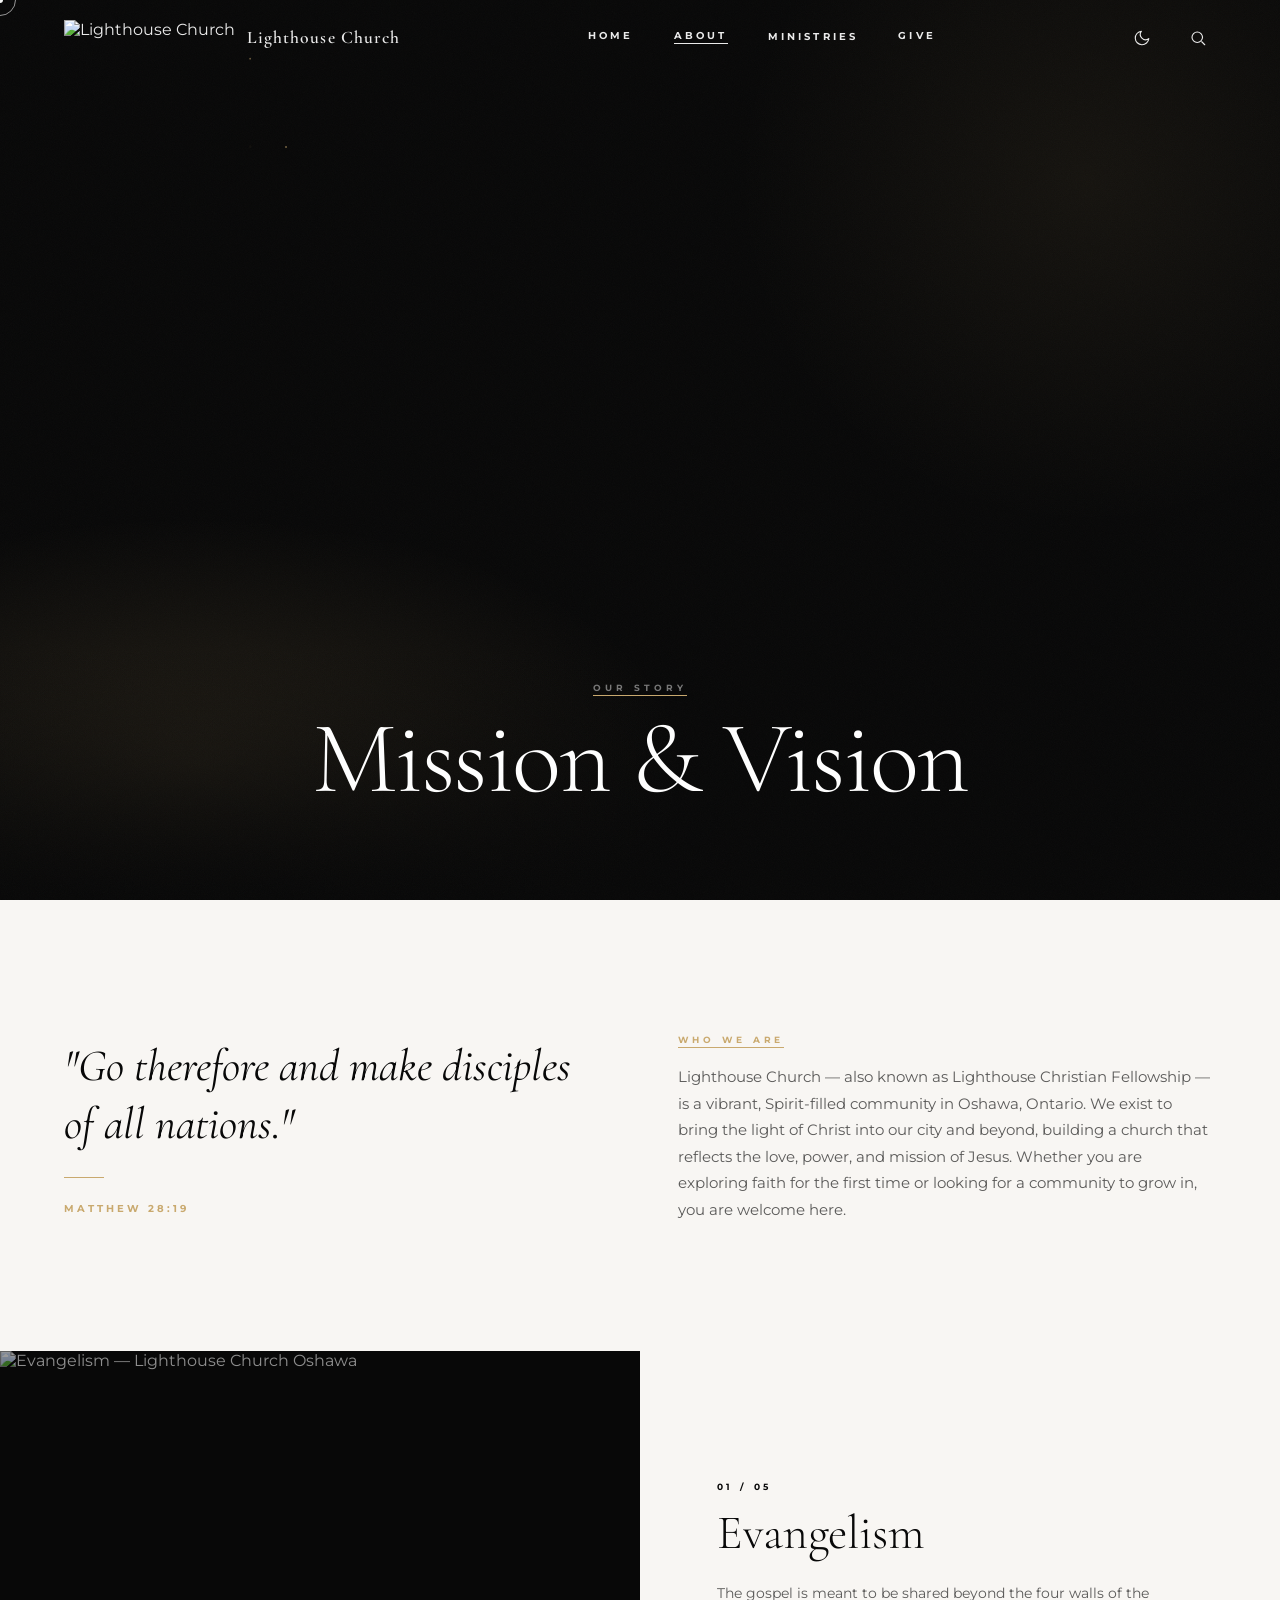
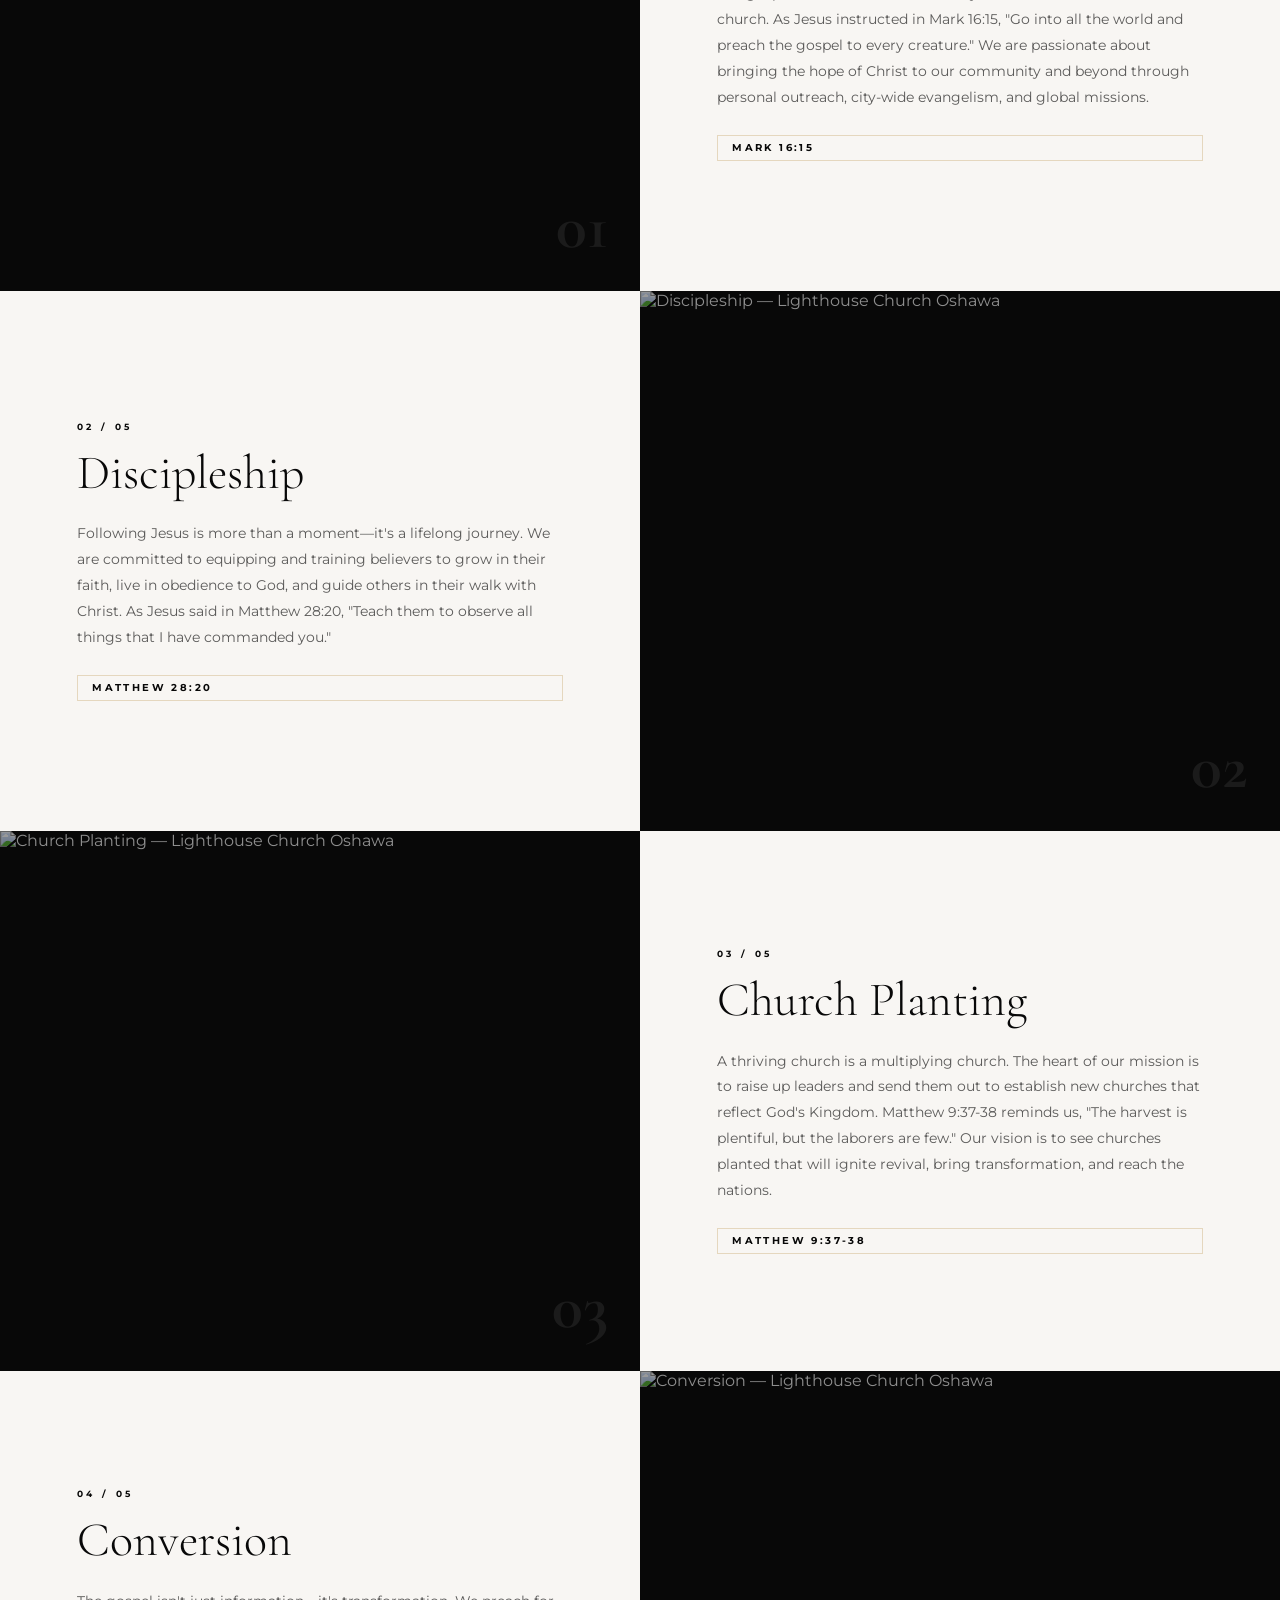
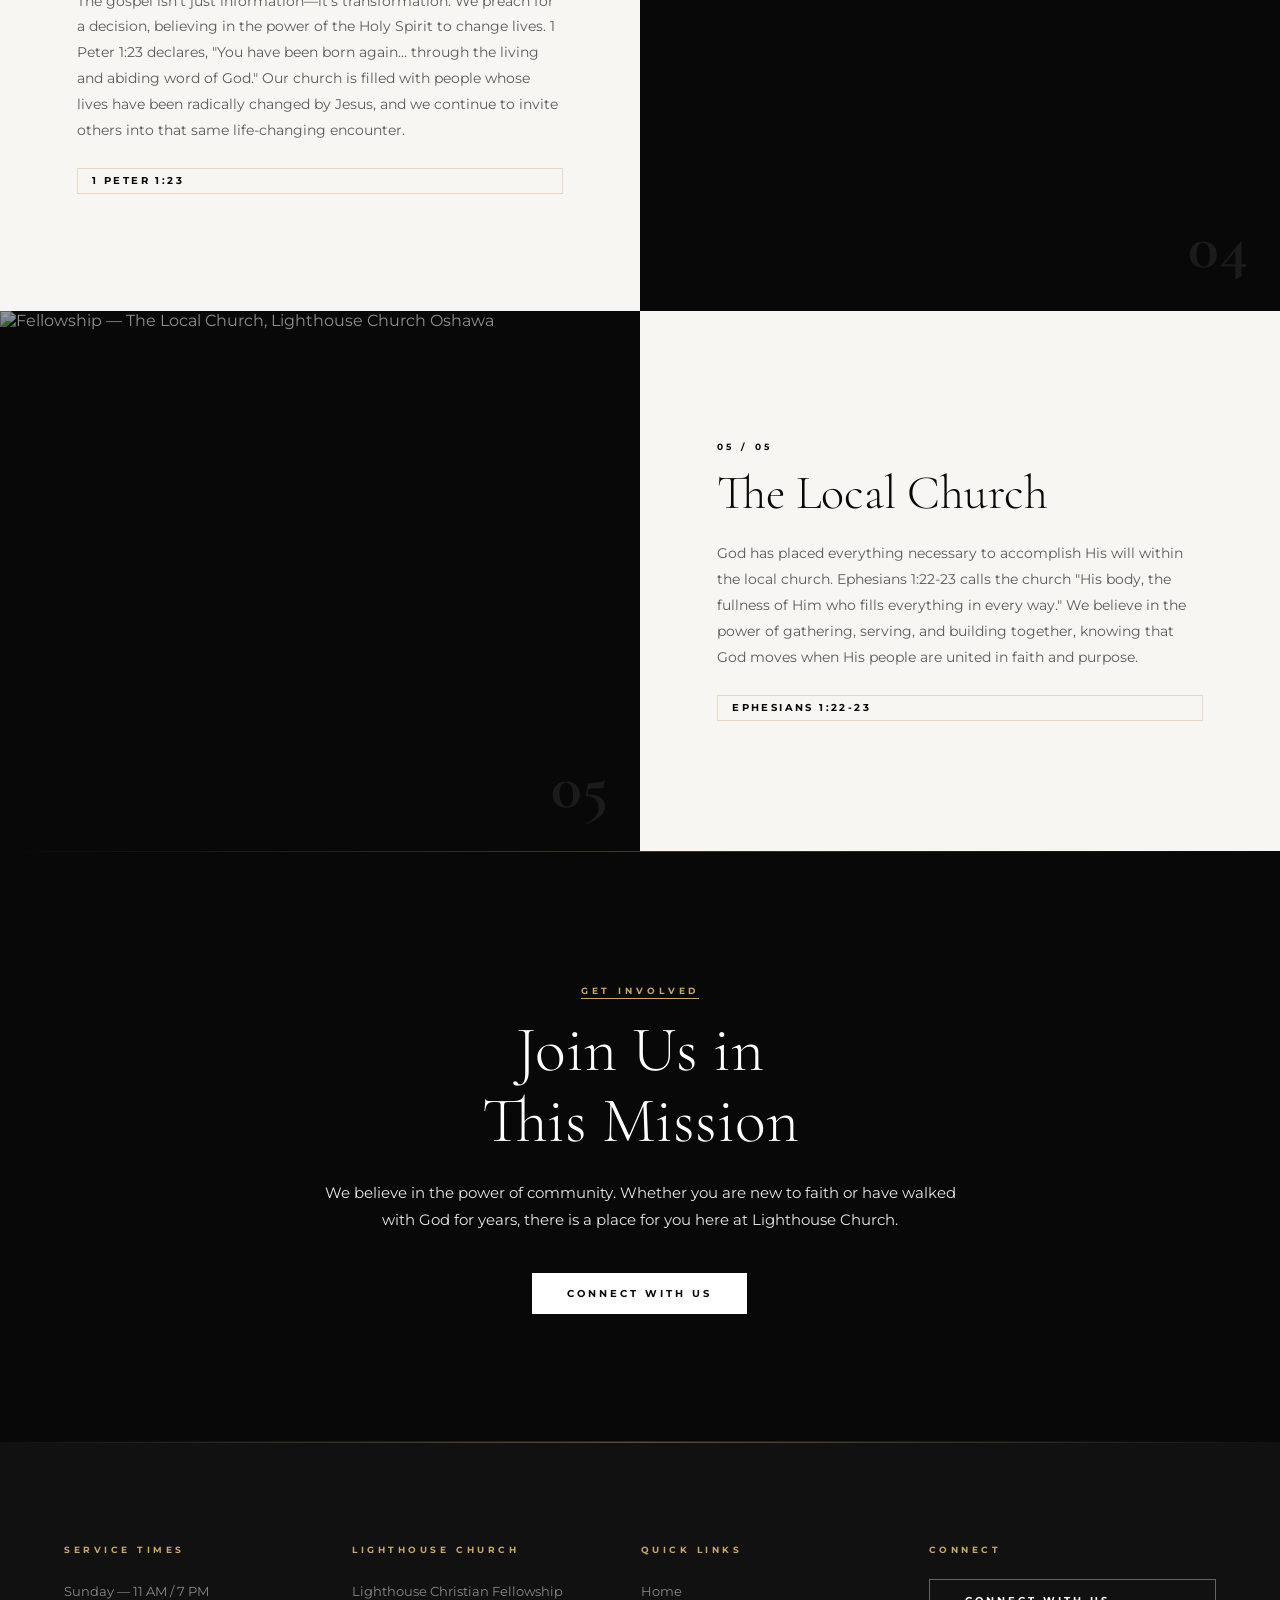
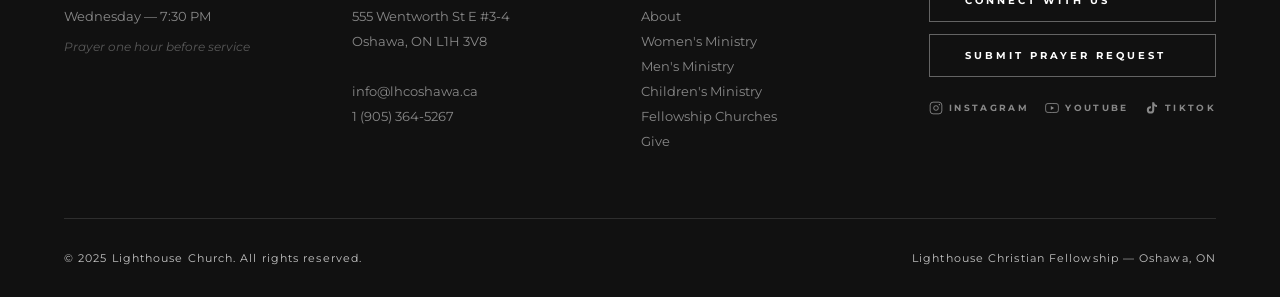
==== about.html @ fa69dbd6 "Added" ====
<!DOCTYPE html>
<html lang="en" data-theme="dark">
<head>
  <meta charset="UTF-8">
  <meta name="viewport" content="width=device-width, initial-scale=1.0, viewport-fit=cover">
  <meta name="theme-color" content="#080808">
  <title>About — Mission & Vision | Lighthouse Church Oshawa</title>
  <meta name="description" content="Lighthouse Church's mission pillars: Evangelism, Discipleship, Church Planting, Conversion, and the Local Church.">
  <meta name="keywords" content="Lighthouse Church about, mission, vision, evangelism, discipleship, church planting, Oshawa">
  <meta property="og:title" content="About — Mission & Vision | Lighthouse Church Oshawa">
  <meta property="og:description" content="Our mission pillars: Evangelism, Discipleship, Church Planting, Conversion, and the Local Church.">
  <meta property="og:type" content="website">
  <meta property="og:url" content="https://lhcoshawa.ca/about.html">
  <meta property="og:image" content="https://lh3.googleusercontent.com/d/15nF_hgVVnD4MapxXuzGXncJXqKz8RCFm">
  <meta name="twitter:card" content="summary_large_image">
  <meta name="twitter:site" content="@lhcoshawa">
  <meta name="twitter:image" content="https://lh3.googleusercontent.com/d/15nF_hgVVnD4MapxXuzGXncJXqKz8RCFm">
  <meta name="robots" content="index, follow">
  <link rel="canonical" href="https://lhcoshawa.ca/about.html">
  <link rel="preconnect" href="https://fonts.googleapis.com">
  <link rel="preconnect" href="https://fonts.gstatic.com" crossorigin>
  <link rel="icon" type="image/png" href="https://lh3.googleusercontent.com/d/1vhiwXZNViO4mbnkXF1VzT7mFLdoLwfUL">
  <link rel="stylesheet" href="styles.css">
</head>
<body>

<div id="page-loader" aria-hidden="true">
  <div class="loader-logo">Lighthouse Church</div>
  <div class="loader-bar-wrap"><div class="loader-bar"></div></div>
</div>
<div id="scroll-progress" aria-hidden="true"></div>
<div id="cursor-dot" aria-hidden="true"></div>
<div id="cursor-ring" aria-hidden="true"></div>

<!-- NAV -->
<header id="nav" role="banner">
  <a href="index.html" class="nav-logo" aria-label="Lighthouse Church — Home">
    <img src="https://lh3.googleusercontent.com/d/1vhiwXZNViO4mbnkXF1VzT7mFLdoLwfUL" alt="Lighthouse Church" class="nav-logo-img" loading="eager">
    <span class="logo-fallback">Lighthouse Church</span>
  </a>
  <nav class="nav-links" role="navigation" aria-label="Main navigation">
    <a href="index.html">Home</a>
    <a href="about.html" class="active">About</a>
    <div class="nav-dropdown-wrap">
      <button id="ministries-btn" aria-haspopup="true">Ministries</button>
      <div id="ministries-dropdown" class="nav-dropdown" role="menu">
        <a href="womens-ministry.html" role="menuitem"><span class="dd-dash">—</span> Women's Ministry</a>
        <a href="mens-ministry.html" role="menuitem"><span class="dd-dash">—</span> Men's Ministry</a>
        <a href="childrens-ministry.html" role="menuitem"><span class="dd-dash">—</span> Children's Ministry</a>
        <a href="fellowship.html" role="menuitem"><span class="dd-dash">—</span> Fellowship Churches</a>
      </div>
    </div>
    <a href="giving.html">Give</a>
  </nav>
  <div class="nav-icons">
    <button class="nav-icon-btn theme-toggle" aria-label="Toggle theme">
      <svg class="theme-moon" xmlns="http://www.w3.org/2000/svg" fill="none" viewBox="0 0 24 24" stroke="currentColor"><path stroke-linecap="round" stroke-linejoin="round" stroke-width="1.5" d="M21 12.79A9 9 0 1111.21 3a7 7 0 009.79 9.79z"/></svg>
      <svg class="theme-sun" xmlns="http://www.w3.org/2000/svg" fill="none" viewBox="0 0 24 24" stroke="currentColor" style="display:none"><circle cx="12" cy="12" r="5" stroke-width="1.5"/><path stroke-linecap="round" stroke-width="1.5" d="M12 2v2m0 16v2M4.22 4.22l1.42 1.42m12.72 12.72 1.42 1.42M2 12h2m16 0h2M4.22 19.78l1.42-1.42M18.36 5.64l1.42-1.42"/></svg>
    </button>
    <button class="nav-icon-btn search-open-btn" aria-label="Open search">
      <svg xmlns="http://www.w3.org/2000/svg" fill="none" viewBox="0 0 24 24" stroke="currentColor"><circle cx="11" cy="11" r="7" stroke-width="1.5"/><path stroke-linecap="round" stroke-width="1.5" d="m21 21-4-4"/></svg>
    </button>
    <button class="nav-hamburger" id="hamburger" aria-label="Open menu">
      <span></span><span></span><span></span>
    </button>
  </div>
</header>

<div id="mobile-menu" aria-modal="true" role="dialog" aria-label="Navigation menu">
  <nav class="mobile-nav-links">
    <a href="index.html">Home</a><a href="about.html">About</a>
    <a href="womens-ministry.html">Women's Ministry</a><a href="mens-ministry.html">Men's Ministry</a>
    <a href="childrens-ministry.html">Children's Ministry</a><a href="fellowship.html">Fellowship Churches</a>
    <a href="giving.html">Give</a>
  </nav>
  <div class="mobile-menu-footer"><button class="btn btn-ghost" data-prayer><span>Submit Prayer Request</span></button></div>
</div>

<div id="search-overlay" role="dialog" aria-modal="true" aria-label="Search">
  <button class="search-close" aria-label="Close search">×</button>
  <div class="search-wrap">
    <p class="search-label">Search</p>
    <input type="search" id="search-input" placeholder="Type to search…" autocomplete="off">
    <div id="search-results"></div>
  </div>
</div>

<main>

  <!-- HERO -->
  <section class="page-hero page-hero-fade" aria-label="About Lighthouse Church">
    <!-- IMAGE: About page hero — congregation -->
    <canvas id="hero-canvas" aria-hidden="true"></canvas>
    <div class="hero-aurora" aria-hidden="true"></div>
    <div class="hero-bg" style="background-image:url('https://lh3.googleusercontent.com/d/15nF_hgVVnD4MapxXuzGXncJXqKz8RCFm')" role="img" aria-label="Lighthouse Church congregation"></div>
    <div class="hero-overlay"></div>
    <div class="hero-content">
      <span class="eyebrow eyebrow-light">Our Story</span>
      <div class="clip-line"><h1 class="hero-h1-med clip-line-inner">Mission &amp; Vision</h1></div>
    </div>
  </section>

  <!-- INTRO SPLIT -->
  <section class="section-light section-pad" aria-label="About us">
    <div class="container">
      <div class="split-2">
        <div class="reveal-left">
          <p class="serif-quote" style="color:var(--ink);">"Go therefore and make disciples of all nations."</p>
          <div class="divider"></div>
          <p style="font-size:0.62rem;font-weight:700;letter-spacing:0.3em;text-transform:uppercase;color:var(--gold);">Matthew 28:19</p>
        </div>
        <div class="reveal-right">
          <span class="eyebrow">Who We Are</span>
          <p class="body-text" style="color:rgba(8,8,8,0.65);">Lighthouse Church — also known as Lighthouse Christian Fellowship — is a vibrant, Spirit-filled community in Oshawa, Ontario. We exist to bring the light of Christ into our city and beyond, building a church that reflects the love, power, and mission of Jesus. Whether you are exploring faith for the first time or looking for a community to grow in, you are welcome here.</p>
        </div>
      </div>
    </div>
  </section>

  <!-- MISSION PILLARS -->

  <!-- 01: EVANGELISM -->
  <article class="pillar" aria-label="Mission pillar: Evangelism">
    <!-- IMAGE: Evangelism pillar — monochrome community/outreach image -->
    <div class="pillar-image reveal-left">
      <img src="https://lh3.googleusercontent.com/d/1_4Fud5eZMuRJTCRzZnA8jv5UJlnJ2ZJH" alt="Evangelism — Lighthouse Church Oshawa" loading="lazy">
      <div class="pillar-num" aria-hidden="true">01</div>
    </div>
    <div class="pillar-content">
      <div class="pillar-num-label reveal">01 / 05</div>
      <h2 class="reveal stagger-1">Evangelism</h2>
      <p class="reveal stagger-2">The gospel is meant to be shared beyond the four walls of the church. As Jesus instructed in Mark 16:15, "Go into all the world and preach the gospel to every creature." We are passionate about bringing the hope of Christ to our community and beyond through personal outreach, city-wide evangelism, and global missions.</p>
      <span class="scripture-pill reveal stagger-3">Mark 16:15</span>
    </div>
  </article>

  <!-- 02: DISCIPLESHIP -->
  <article class="pillar flip" aria-label="Mission pillar: Discipleship">
    <!-- IMAGE: Discipleship pillar — monochrome study/learning image -->
    <div class="pillar-image reveal-right">
      <img src="https://lh3.googleusercontent.com/d/1BP1lkCcvzbT7g-9bBxeHk7KTNA1gc0-y" alt="Discipleship — Lighthouse Church Oshawa" style="object-position:center top;" loading="lazy">
      <div class="pillar-num" aria-hidden="true">02</div>
    </div>
    <div class="pillar-content">
      <div class="pillar-num-label reveal">02 / 05</div>
      <h2 class="reveal stagger-1">Discipleship</h2>
      <p class="reveal stagger-2">Following Jesus is more than a moment—it's a lifelong journey. We are committed to equipping and training believers to grow in their faith, live in obedience to God, and guide others in their walk with Christ. As Jesus said in Matthew 28:20, "Teach them to observe all things that I have commanded you."</p>
      <span class="scripture-pill reveal stagger-3">Matthew 28:20</span>
    </div>
  </article>

  <!-- 03: CHURCH PLANTING -->
  <article class="pillar" aria-label="Mission pillar: Church Planting">
    <!-- IMAGE: Church Planting — monochrome city/harvest image -->
    <div class="pillar-image reveal-left">
      <img src="https://lh3.googleusercontent.com/d/1JHyOCNNpVYugdeUvV8tHg--OQnYlg6vF" alt="Church Planting — Lighthouse Church Oshawa" loading="lazy">
      <div class="pillar-num" aria-hidden="true">03</div>
    </div>
    <div class="pillar-content">
      <div class="pillar-num-label reveal">03 / 05</div>
      <h2 class="reveal stagger-1">Church Planting</h2>
      <p class="reveal stagger-2">A thriving church is a multiplying church. The heart of our mission is to raise up leaders and send them out to establish new churches that reflect God's Kingdom. Matthew 9:37-38 reminds us, "The harvest is plentiful, but the laborers are few." Our vision is to see churches planted that will ignite revival, bring transformation, and reach the nations.</p>
      <span class="scripture-pill reveal stagger-3">Matthew 9:37-38</span>
    </div>
  </article>

  <!-- 04: CONVERSION -->
  <article class="pillar flip" aria-label="Mission pillar: Conversion">
    <!-- IMAGE: Conversion — monochrome light/transformation image -->
    <div class="pillar-image reveal-right">
      <img src="https://lh3.googleusercontent.com/d/1JHyOCNNpVYugdeUvV8tHg--OQnYlg6vF" alt="Conversion — Lighthouse Church Oshawa" loading="lazy">
      <div class="pillar-num" aria-hidden="true">04</div>
    </div>
    <div class="pillar-content">
      <div class="pillar-num-label reveal">04 / 05</div>
      <h2 class="reveal stagger-1">Conversion</h2>
      <p class="reveal stagger-2">The gospel isn't just information—it's transformation. We preach for a decision, believing in the power of the Holy Spirit to change lives. 1 Peter 1:23 declares, "You have been born again… through the living and abiding word of God." Our church is filled with people whose lives have been radically changed by Jesus, and we continue to invite others into that same life-changing encounter.</p>
      <span class="scripture-pill reveal stagger-3">1 Peter 1:23</span>
    </div>
  </article>

  <!-- 05: THE LOCAL CHURCH -->
  <article class="pillar" aria-label="Mission pillar: The Local Church">
    <!-- IMAGE: Local Church — monochrome people/community image -->
    <div class="pillar-image reveal-left">
      <img src="https://lh3.googleusercontent.com/d/1LFB4Ol_f2lAaYesL6lD9bG3F2yCyk1Sw" alt="Fellowship — The Local Church, Lighthouse Church Oshawa" loading="lazy">
      <div class="pillar-num" aria-hidden="true">05</div>
    </div>
    <div class="pillar-content">
      <div class="pillar-num-label reveal">05 / 05</div>
      <h2 class="reveal stagger-1">The Local Church</h2>
      <p class="reveal stagger-2">God has placed everything necessary to accomplish His will within the local church. Ephesians 1:22-23 calls the church "His body, the fullness of Him who fills everything in every way." We believe in the power of gathering, serving, and building together, knowing that God moves when His people are united in faith and purpose.</p>
      <span class="scripture-pill reveal stagger-3">Ephesians 1:22-23</span>
    </div>
  </article>

  <!-- CTA BANNER -->
  <section class="section-dark section-pad" style="text-align:center;" aria-label="Get involved">
    <div class="container" style="max-width:640px;">
      <span class="eyebrow reveal">Get Involved</span>
      <h2 class="section-title reveal stagger-1" style="color:#fff;">Join Us in<br>This Mission</h2>
      <p class="body-text reveal stagger-2" style="margin-bottom:2.5rem;">We believe in the power of community. Whether you are new to faith or have walked with God for years, there is a place for you here at Lighthouse Church.</p>
      <button class="btn btn-solid reveal stagger-3" data-connect aria-haspopup="dialog"><span>Connect With Us</span></button>
    </div>
  </section>

</main>

<!-- FOOTER -->
<footer id="footer" role="contentinfo">
  <div class="footer-grid container-wide">
    <div class="footer-col">
      <h4>Service Times</h4>
      <ul><li>Sunday — 11 AM / 7 PM</li><li>Wednesday — 7:30 PM</li></ul>
      <p class="footer-note">Prayer one hour before service</p>
    </div>
    <div class="footer-col">
      <h4>Lighthouse Church</h4>
      <address>Lighthouse Christian Fellowship<br>555 Wentworth St E #3-4<br>Oshawa, ON L1H 3V8<br><br>
        <a href="mailto:info@lhcoshawa.ca">info@lhcoshawa.ca</a><br>
        <a href="tel:+19053645267">1 (905) 364-5267</a></address>
    </div>
    <div class="footer-col">
      <h4>Quick Links</h4>
      <ul>
        <li><a href="index.html">Home</a></li><li><a href="about.html">About</a></li>
        <li><a href="womens-ministry.html">Women's Ministry</a></li><li><a href="mens-ministry.html">Men's Ministry</a></li>
        <li><a href="childrens-ministry.html">Children's Ministry</a></li><li><a href="fellowship.html">Fellowship Churches</a></li>
        <li><a href="giving.html">Give</a></li>
      </ul>
    </div>
    <div class="footer-col">
      <h4>Connect</h4>
      <div class="footer-btns">
        <button class="btn btn-ghost" data-connect><span>Connect With Us</span></button>
        <button class="btn btn-ghost" data-prayer><span>Submit Prayer Request</span></button>
      </div>
      <div class="footer-social">
        <a href="https://www.instagram.com/lhcoshawa/" target="_blank" rel="noopener noreferrer">
          <svg width="14" height="14" viewBox="0 0 24 24" fill="none" stroke="currentColor" stroke-width="1.5"><rect x="2" y="2" width="20" height="20" rx="5"/><circle cx="12" cy="12" r="4"/><circle cx="17.5" cy="6.5" r="0.5" fill="currentColor"/></svg>
          Instagram
        </a>
        <a href="https://www.youtube.com/@lhcoshawa" target="_blank" rel="noopener noreferrer">
          <svg width="14" height="14" viewBox="0 0 24 24" fill="none" stroke="currentColor" stroke-width="1.5"><path d="M22.5 6.5a2.5 2.5 0 0 0-1.8-1.8C19 4.3 12 4.3 12 4.3s-7 0-8.7.4A2.5 2.5 0 0 0 1.5 6.5C1 8.2 1 12 1 12s0 3.8.5 5.5a2.5 2.5 0 0 0 1.8 1.8C5 19.7 12 19.7 12 19.7s7 0 8.7-.4a2.5 2.5 0 0 0 1.8-1.8c.5-1.7.5-5.5.5-5.5s0-3.8-.5-5.5z"/><polygon points="10,15.5 15.5,12 10,8.5" fill="currentColor" stroke="none"/></svg>
          YouTube
        </a>
        <a href="https://www.tiktok.com/@lhcoshawa" target="_blank" rel="noopener noreferrer">
          <svg width="14" height="14" viewBox="0 0 24 24" fill="currentColor"><path d="M19.59 6.69a4.83 4.83 0 01-3.77-4.25V2h-3.45v13.67a2.89 2.89 0 01-2.88 2.5 2.89 2.89 0 01-2.89-2.89 2.89 2.89 0 012.89-2.89c.28 0 .54.04.79.1V9.01a6.33 6.33 0 00-.79-.05 6.34 6.34 0 00-6.34 6.34 6.34 6.34 0 006.34 6.34 6.34 6.34 0 006.33-6.34V8.69a8.18 8.18 0 004.78 1.52V6.76a4.85 4.85 0 01-1.01-.07z"/></svg>TikTok
        </a>
      </div>
    </div>
  </div>
  <div class="footer-bottom container-wide">
    <p>© 2025 Lighthouse Church. All rights reserved.</p>
    <p>Lighthouse Christian Fellowship — Oshawa, ON</p>
  </div>
</footer>

<!-- PRAYER MODAL -->
<div id="prayer-modal" role="dialog" aria-modal="true" aria-label="Submit a prayer request">
  <div class="modal-card">
    <button class="modal-close" aria-label="Close modal">×</button>
    <span class="modal-eyebrow">Prayer</span>
    <h2 class="modal-title">We're Believing With You</h2>
    <p class="modal-confidential">Your prayer request will be treated with care and confidentiality.</p>
    <form id="prayer-form" class="modal-form" novalidate>
      <div class="modal-field"><label for="prayer-name">Name</label><input type="text" id="prayer-name" name="name" placeholder="Your full name" required></div>
      <div class="modal-field"><label for="prayer-email">Email</label><input type="email" id="prayer-email" name="email" placeholder="your@email.com" required></div>
      <div class="modal-field"><label for="prayer-req">Prayer Request</label><textarea id="prayer-req" name="prayer" rows="5" placeholder="Share your prayer request…" required></textarea></div>
      <button type="submit" class="btn btn-outline-dark" style="width:100%;margin-top:0.5rem;"><span>Submit Request</span></button>
    </form>
    <div id="prayer-success" class="modal-success">
      <div class="check-circle" aria-hidden="true">✓</div>
      <h3 style="font-family:var(--font-serif);font-size:1.8rem;font-weight:300;color:var(--ink);margin-bottom:0.75rem;">Thank You</h3>
      <p style="font-size:0.9rem;color:rgba(8,8,8,0.6);">We are believing with you.</p>
    </div>
  </div>
</div>

<!-- CONNECT MODAL -->
<div id="connect-modal" role="dialog" aria-modal="true" aria-label="Connect with us">
  <div class="modal-card">
    <button class="modal-close connect-close" aria-label="Close modal">×</button>
    <span class="modal-eyebrow">Connect</span>
    <h2 class="modal-title">We'd Love to Hear From You</h2>
    <p style="font-size:0.82rem;color:var(--text-2);margin-bottom:1.5rem;line-height:1.7;">Whether you have a question, want to get involved, or just want to say hi — we're here.</p>
    <form id="connect-form" class="modal-form" novalidate>
      <div class="modal-field"><label for="cn-name">Name</label><input type="text" id="cn-name" name="name" placeholder="Your full name" required></div>
      <div class="modal-field"><label for="cn-email">Email</label><input type="email" id="cn-email" name="email" placeholder="your@email.com" required></div>
      <div class="modal-field"><label for="cn-phone">Phone <span style="font-weight:400;opacity:0.5;">(optional)</span></label><input type="tel" id="cn-phone" name="phone" placeholder="(905) 000-0000"></div>
      <div class="modal-field"><label for="cn-msg">How can we help you?</label><textarea id="cn-msg" name="message" rows="4" placeholder="Tell us about yourself, ask a question, or share how we can serve you…" required></textarea></div>
      <div class="modal-field"><label for="cn-heard">How did you hear about us? <span style="font-weight:400;opacity:0.5;">(optional)</span></label>
        <select id="cn-heard" name="source" style="width:100%;padding:0.75rem 1rem;border:1px solid var(--border);background:var(--bg-2);color:var(--text);font-family:var(--font-sans);font-size:0.82rem;border-radius:2px;">
          <option value="">Select one…</option>
          <option value="friend">A friend or family member</option>
          <option value="instagram">Instagram</option>
          <option value="youtube">YouTube</option>
          <option value="tiktok">TikTok</option>
          <option value="google">Google Search</option>
          <option value="walked-by">Walked by the church</option>
          <option value="other">Other</option>
        </select>
      </div>
      <button type="submit" class="btn btn-solid" style="width:100%;margin-top:0.75rem;"><span>Send Message</span></button>
    </form>
    <div id="connect-success" class="modal-success">
      <div class="check-circle" aria-hidden="true">✓</div>
      <h3 style="font-family:var(--font-serif);font-size:1.8rem;font-weight:300;color:var(--ink);margin-bottom:0.75rem;">Thank You!</h3>
      <p style="font-size:0.9rem;color:rgba(8,8,8,0.6);">We'll be in touch soon.</p>
    </div>
  </div>
</div>

<script src="main.js"></script>
<script>
  document.addEventListener('DOMContentLoaded', () => {
    document.querySelectorAll('.clip-line').forEach(el => {
      setTimeout(() => el.classList.add('on'), 600);
    });
  });
</script>

<script>
  // Theme-based logo switching
  (function() {
    const DARK_LOGO  = "https://lh3.googleusercontent.com/d/1FlwmXedUBVWrIdYQppeLKOXL21_4LFs0";
    const LIGHT_LOGO = "https://lh3.googleusercontent.com/d/1vhiwXZNViO4mbnkXF1VzT7mFLdoLwfUL";
    function updateLogo() {
      const img = document.querySelector('.nav-logo-img');
      if (!img) return;
      img.src = document.documentElement.getAttribute('data-theme') === 'light' ? LIGHT_LOGO : DARK_LOGO;
    }
    updateLogo();
    const obs = new MutationObserver(updateLogo);
    obs.observe(document.documentElement, { attributes: true, attributeFilter: ['data-theme'] });
  })();
  </script>
</body>
</html>
---- styles.css ----
/* ============================================================
   LIGHTHOUSE CHURCH — GLOBAL STYLES
   Cormorant Garamond (serif display) + Montserrat (sans UI)
   ============================================================ */

@import url('https://fonts.googleapis.com/css2?family=Cormorant+Garamond:ital,wght@0,300;0,400;0,500;0,600;0,700;1,300;1,400;1,500;1,600;1,700&family=Montserrat:wght@300;400;500;600;700;800;900&display=swap');

/* ── CUSTOM PROPERTIES ─────────────────────────────────────── */
:root {
  --ink:     #080808;
  --ink-2:   #111111;
  --ink-3:   #1c1c1c;
  --paper:   #f8f6f3;
  --paper-2: #f0ede8;
  --paper-3: #e8e4de;
  --gold:    #c9a96e;
  --white:   #ffffff;
  --ease:    cubic-bezier(0.16, 1, 0.3, 1);
  --ease-2:  cubic-bezier(0.25, 0.46, 0.45, 0.94);
  --font-serif: 'Cormorant Garamond', Georgia, serif;
  --font-sans:  'Montserrat', sans-serif;
  /* Defaults: dark mode */
  --bg:      var(--ink);
  --bg-2:    var(--ink-2);
  --bg-3:    var(--ink-3);
  --text:    rgba(255,255,255,0.92);
  --text-2:  rgba(255,255,255,0.6);
  --text-3:  rgba(255,255,255,0.35);
  --border:  rgba(255,255,255,0.1);
  --nav-bg:  rgba(8,8,8,0.92);
}

html[data-theme="light"] {
  --bg:      var(--paper);
  --bg-2:    var(--paper-2);
  --bg-3:    var(--paper-3);
  --text:    rgba(8,8,8,0.92);
  --text-2:  rgba(8,8,8,0.6);
  --text-3:  rgba(8,8,8,0.35);
  --border:  rgba(8,8,8,0.12);
  --nav-bg:  rgba(248,246,243,0.95);
}

/* ── RESET ──────────────────────────────────────────────────── */
*, *::before, *::after { box-sizing: border-box; margin: 0; padding: 0; }
html { scroll-behavior: smooth; }
body {
  font-family: var(--font-sans);
  background: var(--bg);
  color: var(--text);
  transition: background 0.4s var(--ease), color 0.4s var(--ease);
  overflow-x: hidden;
  cursor: none;
}
img { display: block; max-width: 100%; }
a { color: inherit; text-decoration: none; }
button { cursor: none; font-family: var(--font-sans); border: none; background: none; }
ul { list-style: none; }

/* ── SCROLL PROGRESS ────────────────────────────────────────── */
#scroll-progress {
  position: fixed;
  top: 0; left: 0;
  width: 0%;
  height: 2px;
  background: var(--gold);
  z-index: 10000;
  transition: width 0.05s linear;
}

/* ── CUSTOM CURSOR ──────────────────────────────────────────── */
#cursor-dot {
  position: fixed;
  width: 6px; height: 6px;
  border-radius: 50%;
  background: #fff;
  pointer-events: none;
  z-index: 9999;
  transform: translate(-50%, -50%);
  mix-blend-mode: difference;
  transition: transform 0.1s var(--ease);
}
#cursor-ring {
  position: fixed;
  width: 32px; height: 32px;
  border-radius: 50%;
  border: 1px solid rgba(255,255,255,0.6);
  pointer-events: none;
  z-index: 9998;
  transform: translate(-50%, -50%);
  mix-blend-mode: difference;
  transition: transform 0.18s var(--ease), width 0.3s var(--ease), height 0.3s var(--ease), border-color 0.3s;
}
body.cursor-hover #cursor-ring {
  width: 48px; height: 48px;
  border-color: rgba(255,255,255,0.9);
}

/* ── PAGE LOADER ────────────────────────────────────────────── */
#page-loader {
  position: fixed;
  inset: 0;
  background: var(--ink);
  z-index: 99999;
  display: flex;
  flex-direction: column;
  align-items: center;
  justify-content: center;
  gap: 2rem;
  transition: opacity 0.7s var(--ease), visibility 0.7s;
}
#page-loader.done { opacity: 0; visibility: hidden; }
#page-loader .loader-logo {
  font-family: var(--font-serif);
  font-size: 1.4rem;
  font-weight: 300;
  letter-spacing: 0.5em;
  text-transform: uppercase;
  color: #fff;
  opacity: 0.7;
}
#page-loader .loader-bar-wrap {
  width: 200px;
  height: 1px;
  background: rgba(255,255,255,0.15);
  overflow: hidden;
}
#page-loader .loader-bar {
  height: 100%;
  background: var(--gold);
  width: 0%;
  animation: loaderBar 1.2s var(--ease) forwards;
}
@keyframes loaderBar { to { width: 100%; } }

/* ── NAVIGATION ─────────────────────────────────────────────── */
#nav {
  position: fixed;
  top: 0; left: 0; right: 0;
  height: 76px;
  z-index: 1000;
  display: flex;
  align-items: center;
  justify-content: space-between;
  padding: 0 clamp(1.5rem, 5vw, 4rem);
  transition: background 0.4s var(--ease), border-color 0.4s;
  border-bottom: 1px solid transparent;
}
#nav.scrolled {
  background: var(--nav-bg);
  backdrop-filter: blur(24px);
  -webkit-backdrop-filter: blur(24px);
  border-bottom-color: var(--border);
}

.nav-logo {
  display: flex;
  align-items: center;
  gap: 0.75rem;
  flex-shrink: 0;
}
.nav-logo img {
  height: 36px;
  width: auto;
  filter: brightness(0) invert(1);
  transition: filter 0.4s;
}
html[data-theme="light"] .nav-logo img { filter: brightness(0); }
.nav-logo .logo-fallback {
  font-family: var(--font-serif);
  font-size: 1.1rem;
  font-weight: 600;
  letter-spacing: 0.06em;
  color: var(--text);
}
.nav-logo img.hidden + .logo-fallback { display: block; }
.nav-logo img:not(.hidden) + .logo-fallback { display: none; }

.nav-links {
  display: flex;
  align-items: center;
  gap: 2.5rem;
}
.nav-links a, .nav-links button {
  vertical-align: middle;
  line-height: 1;
  font-family: var(--font-sans);
  font-size: 0.62rem;
  font-weight: 700;
  letter-spacing: 0.32em;
  text-transform: uppercase;
  color: var(--text);
  position: relative;
  padding-bottom: 3px;
  background: none;
  border: none;
  cursor: none;
}
.nav-links a::after, .nav-links button::after {
  content: '';
  position: absolute;
  bottom: 0; left: 0;
  width: 0; height: 1px;
  background: var(--text);
  transition: width 0.3s var(--ease);
}
.nav-links a:hover::after, .nav-links button:hover::after,
.nav-links a.active::after { width: 100%; }

/* Dropdown */
.nav-dropdown-wrap { position: relative; }
.nav-dropdown {
  position: absolute;
  top: calc(100% + 1.2rem);
  left: 50%;
  transform: translateX(-50%);
  background: var(--ink-2);
  border: 1px solid rgba(255,255,255,0.08);
  min-width: 220px;
  padding: 1rem 0;
  opacity: 0;
  visibility: hidden;
  transform: translateX(-50%) translateY(-8px);
  transition: opacity 0.25s var(--ease), transform 0.25s var(--ease), visibility 0.25s;
}
html[data-theme="light"] .nav-dropdown {
  background: var(--paper);
  border-color: var(--border);
}
.nav-dropdown.open {
  opacity: 1;
  visibility: visible;
  transform: translateX(-50%) translateY(0);
}
.nav-dropdown a {
  display: flex;
  align-items: center;
  gap: 0.75rem;
  padding: 0.75rem 1.5rem;
  font-size: 0.62rem;
  font-weight: 700;
  letter-spacing: 0.25em;
  text-transform: uppercase;
  color: var(--text);
  transition: padding-left 0.25s var(--ease);
}
.nav-dropdown a::after { display: none; }
.nav-dropdown a .dd-dash {
  opacity: 0;
  transition: opacity 0.2s;
}
.nav-dropdown a:hover { padding-left: 2rem; }
.nav-dropdown a:hover .dd-dash { opacity: 1; }

.nav-icons {
  display: flex;
  align-items: center;
  gap: 1.25rem;
}
.nav-icon-btn {
  width: 36px; height: 36px;
  display: flex;
  align-items: center;
  justify-content: center;
  color: var(--text);
  transition: opacity 0.2s;
  background: none;
  border: none;
  cursor: none;
}
.nav-icon-btn:hover { opacity: 0.7; }
.nav-icon-btn svg { width: 18px; height: 18px; }

/* Hamburger */
.nav-hamburger {
  display: none;
  flex-direction: column;
  gap: 5px;
  width: 32px;
  padding: 4px;
  background: none;
  border: none;
  cursor: none;
}
.nav-hamburger span {
  display: block;
  height: 1px;
  background: var(--text);
  transition: transform 0.3s var(--ease), opacity 0.3s;
}
.nav-hamburger.open span:nth-child(1) { transform: translateY(6px) rotate(45deg); }
.nav-hamburger.open span:nth-child(2) { opacity: 0; }
.nav-hamburger.open span:nth-child(3) { transform: translateY(-6px) rotate(-45deg); }

/* Mobile menu */
#mobile-menu {
  position: fixed;
  inset: 0;
  background: var(--ink);
  z-index: 999;
  display: flex;
  flex-direction: column;
  justify-content: center;
  padding: clamp(2rem, 8vw, 5rem);
  transform: translateX(100%);
  transition: transform 0.5s var(--ease);
}
html[data-theme="light"] #mobile-menu { background: var(--paper); }
#mobile-menu.open { transform: translateX(0); }
.mobile-nav-links a {
  display: block;
  font-family: var(--font-serif);
  font-size: clamp(2rem, 8vw, 3.5rem);
  font-weight: 300;
  color: var(--text);
  padding: 0.5rem 0;
  border-bottom: 1px solid var(--border);
  transform: translateY(30px);
  opacity: 0;
  transition: transform 0.5s var(--ease), opacity 0.5s;
}
#mobile-menu.open .mobile-nav-links a {
  transform: translateY(0);
  opacity: 1;
}
#mobile-menu.open .mobile-nav-links a:nth-child(1) { transition-delay: 0.1s; }
#mobile-menu.open .mobile-nav-links a:nth-child(2) { transition-delay: 0.15s; }
#mobile-menu.open .mobile-nav-links a:nth-child(3) { transition-delay: 0.2s; }
#mobile-menu.open .mobile-nav-links a:nth-child(4) { transition-delay: 0.25s; }
#mobile-menu.open .mobile-nav-links a:nth-child(5) { transition-delay: 0.3s; }
.mobile-menu-footer {
  margin-top: 3rem;
  display: flex;
  flex-direction: column;
  gap: 1rem;
}

/* ── SEARCH OVERLAY ─────────────────────────────────────────── */
#search-overlay {
  position: fixed;
  inset: 0;
  background: rgba(8,8,8,0.97);
  z-index: 2000;
  display: flex;
  flex-direction: column;
  align-items: center;
  justify-content: flex-start;
  padding: 8rem 2rem 2rem;
  opacity: 0;
  visibility: hidden;
  transition: opacity 0.3s var(--ease), visibility 0.3s;
}
html[data-theme="light"] #search-overlay { background: rgba(248,246,243,0.98); }
#search-overlay.open { opacity: 1; visibility: visible; }
.search-wrap { width: 100%; max-width: 680px; }
.search-label {
  font-size: 0.6rem;
  font-weight: 700;
  letter-spacing: 0.38em;
  text-transform: uppercase;
  color: var(--text-2);
  margin-bottom: 1rem;
}
#search-input {
  width: 100%;
  background: none;
  border: none;
  border-bottom: 1px solid var(--border);
  padding: 1rem 0;
  font-family: var(--font-serif);
  font-size: clamp(1.5rem, 4vw, 2.5rem);
  font-weight: 300;
  color: var(--text);
  outline: none;
}
#search-input::placeholder { color: var(--text-3); }
#search-results { margin-top: 2rem; }
.search-result-item {
  display: flex;
  gap: 1.5rem;
  padding: 1rem 0;
  border-bottom: 1px solid var(--border);
  cursor: none;
}
.search-result-item .sr-num {
  font-family: var(--font-serif);
  font-size: 0.7rem;
  color: var(--gold);
  flex-shrink: 0;
  padding-top: 2px;
}
.search-result-item .sr-title {
  font-weight: 700;
  font-size: 0.8rem;
  letter-spacing: 0.1em;
  text-transform: uppercase;
  margin-bottom: 0.25rem;
}
.search-result-item .sr-excerpt {
  font-size: 0.8rem;
  color: var(--text-2);
}
.search-close {
  position: absolute;
  top: 2rem; right: 2rem;
  width: 44px; height: 44px;
  display: flex;
  align-items: center;
  justify-content: center;
  color: var(--text);
  font-size: 1.5rem;
  cursor: none;
}

/* ── BUTTONS ─────────────────────────────────────────────────── */
.btn {
  display: inline-flex;
  align-items: center;
  gap: 0.5rem;
  padding: 0.9rem 2.2rem;
  font-family: var(--font-sans);
  font-size: 0.62rem;
  font-weight: 700;
  letter-spacing: 0.3em;
  text-transform: uppercase;
  border-radius: 0;
  cursor: none;
  position: relative;
  overflow: hidden;
  transition: color 0.35s var(--ease);
  border: none;
}
.btn::before {
  content: '';
  position: absolute;
  inset: 0;
  transform: scaleX(0);
  transform-origin: left;
  transition: transform 0.35s var(--ease);
}
.btn:hover::before { transform: scaleX(1); }
.btn span { position: relative; z-index: 1; }

.btn-solid {
  background: var(--white);
  color: var(--ink);
}
.btn-solid::before { background: var(--ink); }
.btn-solid:hover { color: var(--white); }

.btn-ghost {
  background: transparent;
  color: var(--white);
  border: 1px solid rgba(255,255,255,0.35);
}
.btn-ghost::before { background: var(--white); }
.btn-ghost:hover { color: var(--ink); }

.btn-dark {
  background: var(--ink);
  color: var(--white);
  border: 1px solid rgba(255,255,255,0.15);
}
.btn-dark::before { background: var(--white); }
.btn-dark:hover { color: var(--ink); }

.btn-outline-dark {
  background: transparent;
  color: var(--ink);
  border: 1px solid rgba(8,8,8,0.35);
}
.btn-outline-dark::before { background: var(--ink); }
.btn-outline-dark:hover { color: var(--white); }

/* ── EYEBROW LABELS ─────────────────────────────────────────── */
.eyebrow {
  font-family: var(--font-sans);
  font-size: 0.58rem;
  font-weight: 700;
  letter-spacing: 0.42em;
  text-transform: uppercase;
  color: var(--gold);
  display: block;
  margin-bottom: 1.2rem;
}
.eyebrow-light { color: rgba(255,255,255,0.45); }

/* ── SECTIONS ────────────────────────────────────────────────── */
.section-dark {
  background: var(--ink);
  color: rgba(255,255,255,0.9);
}
.section-dark-2 {
  background: var(--ink-2);
  color: rgba(255,255,255,0.9);
}
.section-dark-3 {
  background: var(--ink-3);
  color: rgba(255,255,255,0.9);
}
.section-light {
  background: var(--paper);
  color: var(--ink);
}
.section-light-2 {
  background: var(--paper-2);
  color: var(--ink);
}
html[data-theme="light"] .section-dark { background: var(--paper-2); color: var(--ink); }
html[data-theme="light"] .section-dark-2 { background: var(--paper-3); color: var(--ink); }
html[data-theme="light"] .section-dark-3 { background: var(--paper); color: var(--ink); }
html[data-theme="light"] .section-light { background: var(--paper); color: var(--ink); }

/* ── SCROLL REVEAL ──────────────────────────────────────────── */
.reveal {
  opacity: 0;
  transform: translateY(50px);
  transition: opacity 0.8s var(--ease), transform 0.8s var(--ease);
}
.reveal.on { opacity: 1; transform: translateY(0); }
.reveal-left {
  opacity: 0;
  transform: translateX(-50px);
  transition: opacity 0.8s var(--ease), transform 0.8s var(--ease);
}
.reveal-left.on { opacity: 1; transform: translateX(0); }
.reveal-right {
  opacity: 0;
  transform: translateX(50px);
  transition: opacity 0.8s var(--ease), transform 0.8s var(--ease);
}
.reveal-right.on { opacity: 1; transform: translateX(0); }
.reveal-scale {
  opacity: 0;
  transform: scale(0.94);
  transition: opacity 0.8s var(--ease), transform 0.8s var(--ease);
}
.reveal-scale.on { opacity: 1; transform: scale(1); }
.stagger-1 { transition-delay: 0.1s !important; }
.stagger-2 { transition-delay: 0.2s !important; }
.stagger-3 { transition-delay: 0.3s !important; }
.stagger-4 { transition-delay: 0.4s !important; }

/* Clip-line for large headline reveals */
.clip-line { overflow: hidden; }
.clip-line-inner {
  display: block;
  transform: translateY(110%);
  transition: transform 0.9s var(--ease);
}
.clip-line.on .clip-line-inner { transform: translateY(0); }

/* ── HERO ─────────────────────────────────────────────────────── */
.page-hero {
  position: relative;
  min-height: 100vh;
  display: flex;
  align-items: center;
  justify-content: center;
  overflow: hidden;
}
.page-hero-short {
  position: relative;
  min-height: 65vh;
  display: flex;
  align-items: flex-end;
  overflow: hidden;
}
.hero-bg {
  position: absolute;
  inset: 0;
  background-size: cover;
  background-position: center;
  background-attachment: fixed;
  filter: brightness(0.72);
  transform: scale(1.06);
  transition: transform 8s var(--ease);
}
.hero-bg.loaded { transform: scale(1); }
.hero-overlay {
  position: absolute;
  inset: 0;
  background: linear-gradient(to top, rgba(8,8,8,0.55) 0%, rgba(8,8,8,0.2) 50%, rgba(8,8,8,0.05) 100%);
}
.hero-content {
  position: relative;
  z-index: 2;
  text-align: center;
  padding: clamp(2rem, 8vw, 6rem);
  max-width: 1000px;
}
.page-hero-short .hero-content {
  text-align: left;
  padding: clamp(3rem, 8vw, 6rem) clamp(1.5rem, 5vw, 4rem);
  width: 100%;
  max-width: none;
}
.hero-h1 {
  font-family: var(--font-serif);
  font-size: clamp(5rem, 14vw, 12rem);
  font-weight: 300;
  line-height: 0.9;
  letter-spacing: -0.02em;
  color: #fff;
  margin-bottom: 1.5rem;
}
.hero-h1-med {
  font-family: var(--font-serif);
  font-size: clamp(3rem, 8vw, 7rem);
  font-weight: 300;
  line-height: 0.9;
  letter-spacing: -0.02em;
  color: #fff;
  margin-bottom: 1.5rem;
}
.hero-tagline {
  font-family: var(--font-serif);
  font-size: clamp(1rem, 2.5vw, 1.5rem);
  font-style: italic;
  font-weight: 400;
  color: rgba(255,255,255,0.7);
  margin-bottom: 2.5rem;
}
.hero-scroll-cue {
  position: absolute;
  bottom: 2.5rem;
  left: 50%;
  transform: translateX(-50%);
  display: flex;
  flex-direction: column;
  align-items: center;
  gap: 0.5rem;
  color: rgba(255,255,255,0.4);
}
.hero-scroll-cue span {
  font-size: 0.5rem;
  font-weight: 700;
  letter-spacing: 0.4em;
  text-transform: uppercase;
}
.scroll-line {
  width: 1px;
  height: 50px;
  background: rgba(255,255,255,0.25);
  position: relative;
  overflow: hidden;
}
.scroll-line::after {
  content: '';
  position: absolute;
  top: -100%;
  left: 0;
  width: 100%;
  height: 100%;
  background: rgba(255,255,255,0.7);
  animation: scrollDown 1.5s var(--ease) infinite;
}
@keyframes scrollDown { to { top: 200%; } }

/* ── SECTION PADDING ────────────────────────────────────────── */
.section-pad { padding: clamp(5rem, 10vw, 9rem) clamp(1.5rem, 5vw, 4rem); }
.section-pad-sm { padding: clamp(3rem, 6vw, 6rem) clamp(1.5rem, 5vw, 4rem); }
.container { max-width: 1240px; margin: 0 auto; }
.container-wide { max-width: 1440px; margin: 0 auto; }

/* ── TYPOGRAPHY UTILITIES ──────────────────────────────────── */
.serif-display {
  font-family: var(--font-serif);
  font-size: clamp(2.2rem, 5vw, 4rem);
  font-weight: 300;
  line-height: 1.1;
}
.serif-quote {
  font-family: var(--font-serif);
  font-size: clamp(1.5rem, 3.5vw, 2.8rem);
  font-style: italic;
  font-weight: 400;
  line-height: 1.3;
}
.body-text {
  font-size: 0.92rem;
  line-height: 1.8;
  color: var(--text-2);
}
.section-title {
  font-family: var(--font-serif);
  font-size: clamp(2.2rem, 5vw, 4rem);
  font-weight: 300;
  line-height: 1.1;
  margin-bottom: 1.5rem;
}
.divider {
  width: 40px;
  height: 1px;
  background: var(--gold);
  margin: 1.5rem 0;
}

/* ── TWO-COL SPLIT ──────────────────────────────────────────── */
.split-2 {
  display: grid;
  grid-template-columns: 1fr 1fr;
  gap: clamp(3rem, 6vw, 6rem);
  align-items: center;
}
.split-2.flip { direction: rtl; }
.split-2.flip > * { direction: ltr; }

/* ── GRID UTILS ─────────────────────────────────────────────── */
.grid-3 { display: grid; grid-template-columns: repeat(3, 1fr); gap: 2rem; }
.grid-2 { display: grid; grid-template-columns: repeat(2, 1fr); gap: 2rem; }

/* ── CARDS ───────────────────────────────────────────────────── */
.feature-card {
  padding: 2.5rem 2rem;
  border: 1px solid var(--border);
  transition: transform 0.4s var(--ease), box-shadow 0.4s var(--ease), border-color 0.4s;
}
.feature-card:hover {
  transform: translateY(-4px);
  box-shadow: 0 20px 60px rgba(0,0,0,0.15);
  border-color: var(--gold);
}
.feature-card .card-icon {
  font-size: 1.5rem;
  margin-bottom: 1.2rem;
  color: var(--gold);
}
.feature-card h3 {
  font-family: var(--font-serif);
  font-size: 1.4rem;
  font-weight: 400;
  margin-bottom: 0.75rem;
}
.feature-card p { font-size: 0.85rem; line-height: 1.7; color: var(--text-2); }

/* ── EVENT ROWS ─────────────────────────────────────────────── */
.events-list { display: flex; flex-direction: column; gap: 0; }
.event-row {
  display: grid;
  grid-template-columns: 100px 1fr;
  gap: 2rem;
  padding: 2rem 0;
  border-bottom: 1px solid var(--border);
  align-items: start;
  transition: background 0.3s;
}
.event-row:hover { background: rgba(201,169,110,0.04); }
.event-date {
  text-align: center;
  padding: 0.75rem;
  border: 1px solid var(--border);
  transition: border-color 0.3s;
}
.event-row:hover .event-date { border-color: var(--gold); }
.event-day {
  font-family: var(--font-serif);
  font-size: 2.5rem;
  font-weight: 300;
  line-height: 1;
  color: var(--text);
}
.event-month {
  font-size: 0.55rem;
  font-weight: 700;
  letter-spacing: 0.3em;
  text-transform: uppercase;
  color: var(--gold);
  margin-top: 0.25rem;
}
.event-info h3 {
  font-family: var(--font-serif);
  font-size: 1.3rem;
  font-weight: 400;
  margin-bottom: 0.4rem;
}
.event-meta {
  font-size: 0.7rem;
  font-weight: 600;
  letter-spacing: 0.2em;
  text-transform: uppercase;
  color: var(--text-3);
  margin-bottom: 0.5rem;
}
.event-desc { font-size: 0.85rem; color: var(--text-2); line-height: 1.6; }

/* ── SERVICE TIMES CARDS ────────────────────────────────────── */
.service-grid {
  display: grid;
  grid-template-columns: repeat(3, 1fr);
  gap: 0;
}
.service-card {
  padding: 3rem 2.5rem;
  border: 1px solid var(--border);
  position: relative;
  overflow: hidden;
  transition: color 0.4s var(--ease);
}
.service-card::before {
  content: '';
  position: absolute;
  inset: 0;
  background: var(--ink);
  transform: scaleY(0);
  transform-origin: bottom;
  transition: transform 0.5s var(--ease);
}
html[data-theme="light"] .service-card::before { background: var(--ink); }
.service-card:hover::before { transform: scaleY(1); }
.service-card:hover { color: #fff; }
.service-card > * { position: relative; z-index: 1; }
.service-day {
  font-size: 0.6rem;
  font-weight: 700;
  letter-spacing: 0.4em;
  text-transform: uppercase;
  color: var(--gold);
  margin-bottom: 1rem;
}
.service-time {
  font-family: var(--font-serif);
  font-size: clamp(2.5rem, 5vw, 3.5rem);
  font-weight: 300;
  line-height: 1;
  margin-bottom: 1rem;
}
.service-note {
  font-size: 0.75rem;
  font-style: italic;
  color: var(--text-2);
  transition: color 0.4s;
}
.service-card:hover .service-note { color: rgba(255,255,255,0.6); }
.service-card:hover .service-day { color: var(--gold); }

.address-strip {
  background: var(--ink-2);
  padding: 1.5rem clamp(1.5rem, 5vw, 4rem);
  display: flex;
  align-items: center;
  justify-content: space-between;
  flex-wrap: wrap;
  gap: 1rem;
}
html[data-theme="light"] .address-strip { background: var(--ink-2); }
.address-strip address {
  font-style: normal;
  font-size: 0.75rem;
  font-weight: 600;
  letter-spacing: 0.2em;
  text-transform: uppercase;
  color: rgba(255,255,255,0.7);
}
.address-strip a {
  font-size: 0.62rem;
  font-weight: 700;
  letter-spacing: 0.3em;
  text-transform: uppercase;
  color: var(--gold);
  position: relative;
}
.address-strip a::after {
  content: '';
  position: absolute;
  bottom: -2px; left: 0;
  width: 0; height: 1px;
  background: var(--gold);
  transition: width 0.3s var(--ease);
}
.address-strip a:hover::after { width: 100%; }

/* ── GIVE TEASER ─────────────────────────────────────────────── */
.give-teaser {
  padding: clamp(5rem, 10vw, 9rem) clamp(1.5rem, 5vw, 4rem);
}
.give-teaser-inner {
  display: grid;
  grid-template-columns: 1fr 1fr;
  gap: clamp(3rem, 6vw, 6rem);
  align-items: center;
  max-width: 1240px;
  margin: 0 auto;
}

/* ── STREAM SECTION ─────────────────────────────────────────── */
.stream-section {
  background: var(--paper);
  color: var(--ink);
  padding: clamp(4rem, 8vw, 8rem) clamp(1.5rem, 5vw, 4rem);
}
html[data-theme="dark"] .stream-section { background: var(--paper); color: var(--ink); }
.live-badge {
  display: inline-flex;
  align-items: center;
  gap: 0.5rem;
  background: #e53935;
  color: #fff;
  font-size: 0.6rem;
  font-weight: 700;
  letter-spacing: 0.3em;
  text-transform: uppercase;
  padding: 0.4rem 1rem;
  margin-bottom: 1.5rem;
}
.live-dot {
  width: 6px; height: 6px;
  border-radius: 50%;
  background: #fff;
  animation: livePulse 1.2s ease infinite;
}
@keyframes livePulse { 0%,100% { opacity:1; transform:scale(1); } 50% { opacity:0.5; transform:scale(1.4); } }
.live-stream-embed {
  aspect-ratio: 16/9;
  width: 100%;
  max-width: 900px;
  margin: 0 auto;
}
.live-stream-embed iframe { width: 100%; height: 100%; border: none; }
.join-card {
  max-width: 640px;
  margin: 0 auto;
  padding: 3rem;
  border: 1px solid rgba(8,8,8,0.12);
  text-align: center;
}
.join-card-icon {
  font-size: 3rem;
  color: var(--gold);
  margin-bottom: 1.5rem;
  display: block;
}
.pulse-cross {
  width: 60px; height: 60px;
  margin: 0 auto 1.5rem;
  position: relative;
  animation: pulseCross 2s ease infinite;
}
.pulse-cross::before, .pulse-cross::after {
  content: '';
  position: absolute;
  background: var(--gold);
  border-radius: 2px;
}
.pulse-cross::before { width: 2px; height: 100%; left: 50%; transform: translateX(-50%); }
.pulse-cross::after { width: 100%; height: 2px; top: 35%; }
@keyframes pulseCross { 0%,100% { opacity:0.6; transform:scale(1); } 50% { opacity:1; transform:scale(1.1); } }

/* Countdown */
.countdown-strip {
  background: var(--ink-2);
  padding: clamp(3rem, 5vw, 5rem) clamp(1.5rem, 5vw, 4rem);
  text-align: center;
}
.countdown-digits {
  display: flex;
  align-items: center;
  justify-content: center;
  gap: clamp(0.5rem, 2vw, 2rem);
  margin-bottom: 1rem;
}
.cd-block { text-align: center; }
.cd-num {
  font-family: var(--font-serif);
  font-size: clamp(3rem, 8vw, 6rem);
  font-weight: 300;
  line-height: 1;
  color: #fff;
  min-width: 2ch;
}
.cd-label {
  font-size: 0.5rem;
  font-weight: 700;
  letter-spacing: 0.35em;
  text-transform: uppercase;
  color: var(--gold);
  margin-top: 0.4rem;
}
.cd-sep {
  font-family: var(--font-serif);
  font-size: clamp(3rem, 8vw, 6rem);
  font-weight: 300;
  color: rgba(255,255,255,0.2);
  line-height: 1;
  padding-bottom: 0.8rem;
}
.countdown-next {
  font-size: 0.62rem;
  font-weight: 700;
  letter-spacing: 0.3em;
  text-transform: uppercase;
  color: rgba(255,255,255,0.4);
}

/* Sticky LIVE pill */
#live-sticky {
  position: fixed;
  bottom: 2rem;
  right: 2rem;
  background: #e53935;
  color: #fff;
  font-size: 0.6rem;
  font-weight: 700;
  letter-spacing: 0.3em;
  text-transform: uppercase;
  padding: 0.75rem 1.5rem;
  display: none;
  align-items: center;
  gap: 0.5rem;
  z-index: 900;
  cursor: none;
}
#live-sticky.show { display: flex; }

/* ── PRAYER SECTION ─────────────────────────────────────────── */
.prayer-section {
  position: relative;
  overflow: hidden;
  padding: clamp(6rem, 12vw, 11rem) clamp(1.5rem, 5vw, 4rem);
  text-align: center;
}
.prayer-watermark {
  position: absolute;
  inset: 0;
  display: flex;
  align-items: center;
  justify-content: center;
  font-family: var(--font-serif);
  font-size: clamp(15rem, 35vw, 28rem);
  font-weight: 700;
  color: rgba(255,255,255,0.025);
  pointer-events: none;
  line-height: 1;
  user-select: none;
  letter-spacing: -0.05em;
}
html[data-theme="light"] .prayer-watermark { color: rgba(8,8,8,0.04); }
.prayer-content { position: relative; z-index: 1; max-width: 700px; margin: 0 auto; }
.prayer-scripture {
  font-family: var(--font-serif);
  font-size: clamp(1rem, 2.5vw, 1.4rem);
  font-style: italic;
  font-weight: 400;
  color: var(--text-2);
  line-height: 1.7;
  margin: 2rem 0 2.5rem;
  border-left: 2px solid var(--gold);
  padding-left: 1.5rem;
  text-align: left;
}

/* ── ABOUT — MISSION PILLARS ─────────────────────────────────── */
.pillar {
  display: grid;
  grid-template-columns: 1fr 1fr;
  min-height: 60vh;
}
.pillar.flip { direction: rtl; }
.pillar.flip > * { direction: ltr; }
.pillar-image {
  position: relative;
  overflow: hidden;
  min-height: 400px;
}
.pillar-image img {
  position: absolute;
  inset: 0;
  width: 100%;
  height: 100%;
  object-fit: cover;
  filter: brightness(0.6);
  transition: transform 0.7s var(--ease), filter 0.7s var(--ease);
}
.pillar-image:hover img { transform: scale(1.06); filter: brightness(0.75); }
.pillar-image .pillar-num {
  position: absolute;
  bottom: 2rem;
  right: 2rem;
  font-family: var(--font-serif);
  font-size: 4rem;
  font-weight: 700;
  color: rgba(255,255,255,0.08);
  line-height: 1;
}
.pillar-content {
  padding: clamp(3rem, 6vw, 5rem);
  display: flex;
  flex-direction: column;
  justify-content: center;
  background: var(--paper);
  color: var(--ink);
}
html[data-theme="light"] .pillar-content { background: var(--paper); color: var(--ink); }
.pillar-num-label {
  font-size: 0.55rem;
  font-weight: 700;
  letter-spacing: 0.38em;
  text-transform: uppercase;
  color: var(--gold);
  margin-bottom: 0.75rem;
}
.pillar-content h2 {
  font-family: var(--font-serif);
  font-size: clamp(2rem, 4vw, 3rem);
  font-weight: 300;
  margin-bottom: 1.2rem;
  color: var(--ink);
}
.pillar-content p {
  font-size: 0.9rem;
  line-height: 1.8;
  color: rgba(8,8,8,0.65);
  margin-bottom: 1.5rem;
}
.scripture-pill {
  display: inline-block;
  font-size: 0.6rem;
  font-weight: 700;
  letter-spacing: 0.25em;
  text-transform: uppercase;
  color: var(--gold);
  border: 1px solid rgba(201,169,110,0.4);
  padding: 0.4rem 0.9rem;
}

/* ── GIVING ──────────────────────────────────────────────────── */
.giving-cards { display: grid; grid-template-columns: 1fr 1fr; gap: 2px; }
.giving-card {
  padding: 3.5rem;
  background: var(--paper-2);
  color: var(--ink);
}
html[data-theme="dark"] .giving-card { background: var(--ink-3); color: rgba(255,255,255,0.9); }
.giving-card .gc-icon {
  width: 48px; height: 48px;
  margin-bottom: 2rem;
  opacity: 0.6;
}
.giving-card h3 {
  font-family: var(--font-serif);
  font-size: 1.8rem;
  font-weight: 300;
  margin-bottom: 1rem;
}
.giving-card p { font-size: 0.88rem; line-height: 1.7; color: var(--text-2); margin-bottom: 1.5rem; }
.giving-email {
  font-family: var(--font-sans);
  font-size: 1rem;
  font-weight: 600;
  color: var(--ink);
  display: block;
  margin-bottom: 1.5rem;
}
html[data-theme="dark"] .giving-email { color: rgba(255,255,255,0.9); }
.giving-address {
  font-size: 0.85rem;
  line-height: 1.7;
  color: var(--text-2);
  margin-bottom: 1.5rem;
}
.btn-copied { background: #2e7d32 !important; color: #fff !important; }

/* ── FELLOWSHIP PAGE ─────────────────────────────────────────── */
.fellowship-page {
  position: relative;
  min-height: 100vh;
  display: flex;
  align-items: center;
  justify-content: center;
}
.fellowship-vertical {
  position: absolute;
  left: 3rem;
  top: 50%;
  transform: translateY(-50%) rotate(-90deg);
  transform-origin: center center;
  font-size: 0.55rem;
  font-weight: 700;
  letter-spacing: 0.4em;
  text-transform: uppercase;
  color: rgba(255,255,255,0.3);
  white-space: nowrap;
}
.fellowship-corner-links {
  position: absolute;
  bottom: 3rem;
  left: clamp(1.5rem, 5vw, 4rem);
  display: flex;
  gap: 2rem;
}
.fellowship-corner-links a {
  font-size: 0.55rem;
  font-weight: 700;
  letter-spacing: 0.35em;
  text-transform: uppercase;
  color: rgba(255,255,255,0.4);
  transition: color 0.3s;
}
.fellowship-corner-links a:hover { color: rgba(255,255,255,0.9); }
.fellowship-social {
  position: absolute;
  top: 50%;
  right: 3rem;
  transform: translateY(-50%);
  display: flex;
  flex-direction: column;
  gap: 1.5rem;
  align-items: center;
}
.fellowship-social a {
  font-size: 0.5rem;
  font-weight: 700;
  letter-spacing: 0.35em;
  text-transform: uppercase;
  color: rgba(255,255,255,0.35);
  writing-mode: vertical-rl;
  transform: rotate(180deg);
  transition: color 0.3s;
}
.fellowship-social a:hover { color: rgba(255,255,255,0.9); }

/* ── FOOTER ──────────────────────────────────────────────────── */
#footer {
  background: var(--ink-2) !important;
  color: rgba(255,255,255,0.8) !important;
  padding: clamp(4rem, 8vw, 7rem) clamp(1.5rem, 5vw, 4rem) 2rem;
}
.footer-grid {
  display: grid;
  grid-template-columns: repeat(4, 1fr);
  gap: clamp(2rem, 4vw, 4rem);
  margin-bottom: 4rem;
}
.footer-col h4 {
  font-size: 0.58rem;
  font-weight: 700;
  letter-spacing: 0.38em;
  text-transform: uppercase;
  color: var(--gold);
  margin-bottom: 1.5rem;
}
.footer-col p,
.footer-col address,
.footer-col li {
  font-size: 0.82rem;
  line-height: 1.9;
  font-style: normal;
  color: rgba(255,255,255,0.5);
}
.footer-col a {
  color: rgba(255,255,255,0.5);
  transition: color 0.2s;
}
.footer-col a:hover { color: rgba(255,255,255,0.9); }
.footer-col .footer-note {
  font-size: 0.72rem;
  font-style: italic;
  color: rgba(255,255,255,0.3);
  margin-top: 0.5rem;
}
.footer-btns { display: flex; flex-direction: column; gap: 0.75rem; }
.footer-social {
  display: flex;
  gap: 1rem;
  margin-top: 1.5rem;
}
.footer-social a {
  display: flex;
  align-items: center;
  gap: 0.4rem;
  font-size: 0.58rem;
  font-weight: 700;
  letter-spacing: 0.25em;
  text-transform: uppercase;
  color: rgba(255,255,255,0.4);
  transition: color 0.3s;
}
.footer-social a:hover { color: var(--gold); }
.footer-bottom {
  border-top: 1px solid rgba(255,255,255,0.08);
  padding-top: 2rem;
  display: flex;
  justify-content: space-between;
  align-items: center;
  flex-wrap: wrap;
  gap: 1rem;
}
.footer-bottom p {
  font-size: 0.68rem;
  color: rgba(255,255,255,0.25);
  letter-spacing: 0.1em;
}

/* ── MODAL ──────────────────────────────────────────────────── */
#prayer-modal {
  position: fixed;
  inset: 0;
  background: rgba(0,0,0,0.96);
  z-index: 5000;
  display: flex;
  align-items: center;
  justify-content: center;
  padding: 2rem;
  opacity: 0;
  visibility: hidden;
  transition: opacity 0.4s var(--ease), visibility 0.4s;
}
#prayer-modal.open { opacity: 1; visibility: visible; }
.modal-card {
  background: var(--paper);
  color: var(--ink);
  padding: clamp(2.5rem, 5vw, 4rem);
  width: 100%;
  max-width: 560px;
  position: relative;
  transform: translateY(20px);
  transition: transform 0.4s var(--ease);
}
#prayer-modal.open .modal-card { transform: translateY(0); }
.modal-close {
  position: absolute;
  top: 1.5rem; right: 1.5rem;
  width: 36px; height: 36px;
  display: flex;
  align-items: center;
  justify-content: center;
  color: var(--ink);
  font-size: 1.2rem;
  cursor: none;
  background: none;
  border: none;
}
.modal-eyebrow {
  font-size: 0.56rem;
  font-weight: 700;
  letter-spacing: 0.4em;
  text-transform: uppercase;
  color: var(--gold);
  display: block;
  margin-bottom: 1rem;
}
.modal-title {
  font-family: var(--font-serif);
  font-size: 2rem;
  font-weight: 300;
  color: var(--ink);
  margin-bottom: 2rem;
}
.modal-field {
  margin-bottom: 1.25rem;
}
.modal-field label {
  display: block;
  font-size: 0.58rem;
  font-weight: 700;
  letter-spacing: 0.3em;
  text-transform: uppercase;
  color: rgba(8,8,8,0.5);
  margin-bottom: 0.4rem;
}
.modal-field input,
.modal-field textarea {
  width: 100%;
  background: none;
  border: none;
  border-bottom: 1px solid rgba(8,8,8,0.2);
  padding: 0.75rem 0;
  font-family: var(--font-sans);
  font-size: 0.9rem;
  color: var(--ink);
  outline: none;
  transition: border-color 0.3s;
}
.modal-field input:focus,
.modal-field textarea:focus { border-color: var(--ink); }
.modal-field textarea { resize: none; min-height: 100px; }
.modal-success {
  text-align: center;
  display: none;
}
.modal-success.show { display: block; }
.modal-success .check-circle {
  width: 60px; height: 60px;
  border: 2px solid var(--gold);
  border-radius: 50%;
  display: flex;
  align-items: center;
  justify-content: center;
  margin: 0 auto 1.5rem;
  font-size: 1.5rem;
  color: var(--gold);
  animation: checkIn 0.5s var(--ease) forwards;
}
@keyframes checkIn { from { transform: scale(0.5); opacity: 0; } to { transform: scale(1); opacity: 1; } }
.modal-form { transition: opacity 0.3s; }
.modal-form.hidden { opacity: 0; pointer-events: none; display: none; }

/* Empty event state */
.events-empty {
  text-align: center;
  padding: 4rem 2rem;
  border: 1px solid var(--border);
}
.events-empty .empty-glyph {
  font-family: var(--font-serif);
  font-size: 3rem;
  color: var(--gold);
  opacity: 0.5;
  margin-bottom: 1.5rem;
}
.events-empty h3 {
  font-family: var(--font-serif);
  font-size: 1.5rem;
  font-weight: 300;
  margin-bottom: 0.75rem;
}
.events-empty p { font-size: 0.85rem; color: var(--text-2); margin-bottom: 1.5rem; line-height: 1.7; }

/* ── REDUCED MOTION ─────────────────────────────────────────── */
@media (prefers-reduced-motion: reduce) {
  *, *::before, *::after { animation-duration: 0.01ms !important; transition-duration: 0.01ms !important; }
  .reveal, .reveal-left, .reveal-right, .reveal-scale { opacity: 1 !important; transform: none !important; }
  .clip-line-inner { transform: none !important; }
  .hero-bg { transform: scale(1) !important; }
}

/* ── RESPONSIVE ─────────────────────────────────────────────── */
@media (max-width: 1024px) {
  .footer-grid { grid-template-columns: repeat(2, 1fr); }
  .pillar { grid-template-columns: 1fr; }
  .pillar.flip { direction: ltr; }
  .pillar-image { min-height: 300px; }
}
@media (max-width: 900px) {
  .grid-3 { grid-template-columns: 1fr 1fr; }
  .split-2 { grid-template-columns: 1fr; }
  .split-2.flip { direction: ltr; }
  .service-grid { grid-template-columns: 1fr; }
  .giving-cards { grid-template-columns: 1fr; }
  .give-teaser-inner { grid-template-columns: 1fr; }
}
@media (max-width: 768px) {
  .nav-links { display: none; }
  .nav-hamburger { display: flex; }
  #cursor-dot, #cursor-ring { display: none; }
  body { cursor: auto; }
  button { cursor: pointer; }
  .grid-3 { grid-template-columns: 1fr; }
  .grid-2 { grid-template-columns: 1fr; }
  .footer-grid { grid-template-columns: 1fr 1fr; }
  .fellowship-vertical, .fellowship-social { display: none; }
  .event-row { grid-template-columns: 80px 1fr; gap: 1rem; }
}
@media (max-width: 480px) {
  .footer-grid { grid-template-columns: 1fr; }
  .countdown-digits { gap: 0.5rem; }
}

/* ── LIGHT MODE TEXT FIX — inline white text in dark sections ── */
html[data-theme="light"] .section-dark p,
html[data-theme="light"] .section-dark h2,
html[data-theme="light"] .section-dark h3,
html[data-theme="light"] .section-dark span,
html[data-theme="light"] .section-dark blockquote,
html[data-theme="light"] .section-dark-2 p,
html[data-theme="light"] .section-dark-2 h2,
html[data-theme="light"] .section-dark-2 h3,
html[data-theme="light"] .section-dark-3 p,
html[data-theme="light"] .section-dark-3 h2,
html[data-theme="light"] .section-dark-3 h3 { color: var(--ink); }
html[data-theme="light"] .feature-card { background: var(--paper-2); border-color: var(--border); }
html[data-theme="light"] .feature-card h3,
html[data-theme="light"] .feature-card p { color: var(--ink); }
html[data-theme="light"] .event-row { border-color: var(--border); }
html[data-theme="light"] .event-row .event-info h3 { color: var(--ink); }
html[data-theme="light"] .give-teaser { background: var(--paper-2); }
html[data-theme="light"] .give-teaser .serif-quote { color: var(--ink) !important; }
html[data-theme="light"] .countdown-strip { background: var(--ink); }
html[data-theme="light"] .prayer-section { background: var(--paper-3); }
html[data-theme="light"] .prayer-section h2,
html[data-theme="light"] .prayer-section p,
html[data-theme="light"] .prayer-section blockquote { color: var(--ink) !important; }
/* Footer always dark regardless of theme */
html[data-theme="light"] .hero-overlay {
  background: linear-gradient(to top, rgba(8,8,8,0.5) 0%, rgba(8,8,8,0.15) 55%, rgba(8,8,8,0.02) 100%);
}
html[data-theme="light"] .section-dark .eyebrow { color: var(--gold); }

/* ── MEDIA EMBEDS ─────────────────────────────────────────────── */
.drive-video-wrap {
  position: relative;
  width: 100%;
  aspect-ratio: 16/9;
  border-radius: 4px;
  overflow: hidden;
  background: var(--ink-2);
  box-shadow: 0 24px 80px rgba(0,0,0,0.4);
}
.drive-video-wrap iframe {
  position: absolute;
  inset: 0;
  width: 100%;
  height: 100%;
  border: none;
}
.photo-grid {
  display: grid;
  grid-template-columns: repeat(3, 1fr);
  gap: 0.5rem;
}
.photo-grid-4 {
  display: grid;
  grid-template-columns: repeat(4, 1fr);
  gap: 0.5rem;
}
.photo-tile {
  position: relative;
  aspect-ratio: 1;
  overflow: hidden;
  cursor: pointer;
}
.photo-tile img {
  width: 100%;
  height: 100%;
  object-fit: cover;
  filter: brightness(0.85);
  transition: transform 0.6s var(--ease), filter 0.5s var(--ease);
}
.photo-tile:hover img { transform: scale(1.07); filter: brightness(1); }
.photo-tile-wide {
  grid-column: span 2;
}
@media (max-width: 768px) {
  .photo-grid { grid-template-columns: repeat(2, 1fr); }
  .photo-grid-4 { grid-template-columns: repeat(2, 1fr); }
  .drive-video-wrap { aspect-ratio: 16/9; }
}

/* ── TIKTOK ICON ─────────────────────────────────────────────── */
.tiktok-icon { display: inline-block; }

/* ── YOUTUBE CTA STRIP ───────────────────────────────────────── */
.yt-cta-strip {
  display: flex;
  align-items: center;
  justify-content: center;
  gap: 1.5rem;
  padding: 1.25rem 2rem;
  background: rgba(255,255,255,0.04);
  border-top: 1px solid rgba(255,255,255,0.08);
  flex-wrap: wrap;
}
html[data-theme="light"] .yt-cta-strip {
  background: rgba(8,8,8,0.04);
  border-color: var(--border);
}
.yt-cta-strip p { font-size: 0.82rem; color: var(--text-2); margin: 0; letter-spacing: 0.05em; }
.yt-cta-strip a { white-space: nowrap; }

/* ── ENHANCED ANIMATIONS ─────────────────────────────────────── */
@keyframes shimmer {
  0% { background-position: -200% center; }
  100% { background-position: 200% center; }
}
@keyframes float {
  0%, 100% { transform: translateY(0px); }
  50% { transform: translateY(-8px); }
}
@keyframes glow-pulse {
  0%, 100% { box-shadow: 0 0 20px rgba(201,169,110,0.2); }
  50% { box-shadow: 0 0 40px rgba(201,169,110,0.5); }
}
.btn-solid {
  animation: glow-pulse 3s ease-in-out infinite;
}
.service-card { transition: transform 0.4s var(--ease), box-shadow 0.4s var(--ease); }
.service-card:hover { transform: translateY(-6px); box-shadow: 0 20px 60px rgba(0,0,0,0.3); }
.feature-card { transition: transform 0.4s var(--ease), box-shadow 0.4s var(--ease); }
.feature-card:hover { transform: translateY(-8px); }

/* ════════════════════════════════════════════════════════════════
   BATCH-2 UPDATES
   ════════════════════════════════════════════════════════════════ */

/* ── NAV LOGO AS LINK ───────────────────────────────────────── */
a.nav-logo { text-decoration: none; }

/* ── LOGO FILTER FIX ────────────────────────────────────────── */
/* New logo renders naturally — remove the invert filter */
.nav-logo img {
  filter: none !important;
}
html[data-theme="light"] .nav-logo img { filter: none !important; }

/* ── PAGE HERO FULL HEIGHT (for ministry & give pages) ──────── */
.page-hero {
  position: relative;
  min-height: 100vh;
  display: flex;
  align-items: flex-end;
  overflow: hidden;
}
.page-hero .hero-content { padding-bottom: clamp(4rem, 8vh, 7rem); }

/* ── HERO FADE BOTTOM (for non-home full heroes) ────────────── */
.page-hero-fade::after {
  content: '';
  position: absolute;
  bottom: 0; left: 0; right: 0;
  height: 28%;
  background: linear-gradient(to bottom, transparent 0%, var(--bg) 100%);
  z-index: 2;
  pointer-events: none;
}
.page-hero-fade .hero-content { z-index: 3; }

/* ── VIDEO HERO (Women's Ministry) ─────────────────────────── */
.hero-video-wrap {
  position: absolute;
  inset: 0;
  overflow: hidden;
  background: var(--ink);
}
.hero-video-iframe {
  position: absolute;
  top: 50%; left: 50%;
  width: 177.78vh; /* 16:9 */
  height: 100vh;
  min-width: 100%;
  min-height: 56.25vw;
  transform: translate(-50%, -50%);
  border: none;
  pointer-events: none;
  opacity: 0.6;
}
.hero-video-overlay {
  position: absolute;
  inset: 0;
  background: rgba(8,8,8,0.55);
}

/* ── DARK MODE — TEXT VISIBILITY FIX ───────────────────────── */
/* Body text and subheadings in dark sections need to be clearly visible */
body[data-theme="dark"] p, html:not([data-theme="light"]) p { color: rgba(255,255,255,0.75); }
html:not([data-theme="light"]) .body-text { color: rgba(255,255,255,0.72); }
html:not([data-theme="light"]) h2, html:not([data-theme="light"]) h3 { color: rgba(255,255,255,0.95); }
html:not([data-theme="light"]) .section-dark h2,
html:not([data-theme="light"]) .section-dark h3,
html:not([data-theme="light"]) .section-dark p { color: inherit; }

/* ── DARK MODE FOOTER — gold h4 + text visibility ───────────── */
footer h4 { color: var(--gold) !important; }
footer p, footer li, footer address { color: rgba(255,255,255,0.72); }
html:not([data-theme="light"]) footer { background: var(--ink-2); }
html:not([data-theme="light"]) footer a { color: rgba(255,255,255,0.72); }
html:not([data-theme="light"]) footer a:hover { color: #fff; }
html:not([data-theme="light"]) .footer-bottom { 
  border-top: 1px solid rgba(255,255,255,0.12);
  color: rgba(255,255,255,0.35) !important;
}
html:not([data-theme="light"]) .footer-social a { color: rgba(255,255,255,0.6); }
html:not([data-theme="light"]) .footer-social a:hover { color: #fff; }
html[data-theme="light"] footer h4 { color: var(--gold) !important; }

/* ── DARK MODE FEATURE CARDS ────────────────────────────────── */
html:not([data-theme="light"]) .feature-card {
  background: rgba(255,255,255,0.04);
  border-color: rgba(255,255,255,0.1);
}
html:not([data-theme="light"]) .feature-card h3 { color: rgba(255,255,255,0.95); }
html:not([data-theme="light"]) .feature-card p  { color: rgba(255,255,255,0.65); }

/* ── SERVICE CARDS — CENTER TEXT ────────────────────────────── */
.service-card { text-align: center !important; }

/* ── EVENTS — CARD GRID UI ──────────────────────────────────── */
.events-card-grid {
  display: grid;
  width: 100%;
  grid-template-columns: repeat(auto-fill, minmax(280px, 1fr));
  gap: 1.5rem;
}
.events-loading {
  grid-column: 1/-1;
  text-align: center;
  padding: 3rem;
  color: rgba(8,8,8,0.35);
  font-size: 0.85rem;
}
/* Override default event-row styles to show as cards */
.event-card-item {
  background: var(--paper-2);
  border: 1px solid var(--border);
  border-radius: 4px;
  padding: 1.5rem;
  display: flex;
  flex-direction: column;
  gap: 0.75rem;
  transition: transform 0.3s var(--ease), box-shadow 0.3s var(--ease);
}
.event-card-item:hover { transform: translateY(-4px); box-shadow: 0 16px 48px rgba(0,0,0,0.12); }
.event-card-date {
  display: inline-block;
  font-size: 0.58rem;
  font-weight: 700;
  letter-spacing: 0.3em;
  text-transform: uppercase;
  color: var(--gold);
  border: 1px solid rgba(201,169,110,0.4);
  padding: 0.3rem 0.75rem;
  border-radius: 2px;
  align-self: flex-start;
}
.event-card-title {
  font-family: var(--font-serif);
  font-size: 1.35rem;
  font-weight: 500;
  color: var(--ink);
  line-height: 1.3;
}
.event-card-meta {
  font-size: 0.72rem;
  color: var(--text-2);
  letter-spacing: 0.05em;
}
html:not([data-theme="light"]) .event-card-item {
  background: rgba(255,255,255,0.04);
  border-color: rgba(255,255,255,0.1);
}
html:not([data-theme="light"]) .event-card-title { color: rgba(255,255,255,0.92); }
html:not([data-theme="light"]) .event-card-meta  { color: rgba(255,255,255,0.45); }

/* ── MODAL CONFIDENTIAL NOTE ────────────────────────────────── */
.modal-confidential {
  font-size: 0.72rem;
  color: var(--text-2);
  font-style: italic;
  margin-bottom: 1.25rem;
  letter-spacing: 0.02em;
  opacity: 0.8;
}

/* ── CONNECT MODAL ──────────────────────────────────────────── */
#connect-modal {
  position: fixed;
  inset: 0;
  z-index: 9000;
  background: rgba(8,8,8,0.75);
  backdrop-filter: blur(12px);
  -webkit-backdrop-filter: blur(12px);
  display: flex;
  align-items: center;
  justify-content: center;
  opacity: 0;
  visibility: hidden;
  transition: opacity 0.4s var(--ease), visibility 0.4s;
  padding: 2rem;
}
#connect-modal.open { opacity: 1; visibility: visible; }
#connect-modal .modal-card {
  max-height: 90vh;
  overflow-y: auto;
}
#connect-form select option { background: var(--ink-2); color: #fff; }



/* ── MOBILE ─────────────────────────────────────────────────── */
@media (max-width: 768px) {
  .events-card-grid { grid-template-columns: 1fr; }
  .page-hero { min-height: 100svh; }
  .hero-video-iframe { display: none; }
  .hero-video-wrap { background: url('https://lh3.googleusercontent.com/d/10XjWVZGre_im94tHaI7ERDMnADVy2MtD') center/cover no-repeat; }
}


/* ════════════════════════════════════════════════════════════════
   BATCH-3 UPDATES
   ════════════════════════════════════════════════════════════════ */

/* ── FOOTER ALWAYS DARK ─────────────────────────────────────── */
#footer {
  background: var(--ink-2) !important;
  color: rgba(255,255,255,0.8) !important;
}
html[data-theme="light"] #footer { background: var(--ink-2) !important; color: rgba(255,255,255,0.8) !important; }
html[data-theme="light"] .footer-col h4 { color: var(--gold) !important; }
html[data-theme="light"] .footer-col p,
html[data-theme="light"] .footer-col li,
html[data-theme="light"] .footer-col address { color: rgba(255,255,255,0.5) !important; }
html[data-theme="light"] .footer-col a { color: rgba(255,255,255,0.5) !important; }
html[data-theme="light"] .footer-col a:hover { color: rgba(255,255,255,0.9) !important; }
html[data-theme="light"] .footer-bottom { border-top: 1px solid rgba(255,255,255,0.08) !important; }
html[data-theme="light"] .footer-bottom p { color: rgba(255,255,255,0.25) !important; }
html[data-theme="light"] .footer-social a { color: rgba(255,255,255,0.4) !important; }
html[data-theme="light"] .footer-social a:hover { color: var(--gold) !important; }
html[data-theme="light"] .footer-btns .btn-ghost { color: #fff !important; border-color: rgba(255,255,255,0.3) !important; }

/* ── FOOTER QUICK LINKS + CONTACT — match service times colour ─ */
.footer-col a,
.footer-col address a,
.footer-col ul li,
.footer-col ul li a,
.footer-col address {
  color: rgba(255,255,255,0.5) !important;
}
.footer-col a:hover,
.footer-col ul li a:hover { color: rgba(255,255,255,0.9) !important; }

/* ── NAV LIGHT MODE: items white before scroll ──────────────── */
html[data-theme="light"] #nav:not(.scrolled) .nav-links a,
html[data-theme="light"] #nav:not(.scrolled) .nav-links button {
  color: #ffffff !important;
}
html[data-theme="light"] #nav:not(.scrolled) .nav-links a::after,
html[data-theme="light"] #nav:not(.scrolled) .nav-links button::after {
  background: #ffffff !important;
}
html[data-theme="light"] #nav:not(.scrolled) .nav-icon-btn { color: #ffffff !important; }

/* ── PILLAR CONTENT — preserve ink text in all themes ───────── */
.pillar-content h2,
.pillar-content p,
.pillar-content .pillar-num-label,
.pillar-content .scripture-pill {
  color: var(--ink) !important;
}
html:not([data-theme="light"]) .pillar-content {
  background: var(--paper) !important;
  color: var(--ink) !important;
}
html:not([data-theme="light"]) .pillar-content h2 { color: var(--ink) !important; }
html:not([data-theme="light"]) .pillar-content p { color: rgba(8,8,8,0.65) !important; }

/* ── ABOUT CTA — light mode "Join us in Our Mission" black ─────  */
html[data-theme="light"] .section-dark .section-title,
html[data-theme="light"] .section-dark .body-text { color: var(--ink) !important; }

/* ── WOMEN'S — light mode: Becoming Her white, gallery heading/text ─ */
html[data-theme="light"] .becoming-her-title { color: #ffffff !important; }
html[data-theme="light"] .sisters-title { color: var(--ink) !important; }

/* ── MEN'S — light mode: Built for Brotherhood black ───────── */
html[data-theme="light"] .brotherhood-title { color: var(--ink) !important; }
html[data-theme="light"] .brotherhood-body  { color: rgba(8,8,8,0.65) !important; }

/* ── CHILDREN'S — light mode: Growing Together black ───────── */
html[data-theme="light"] .growing-title { color: var(--ink) !important; }

/* ── GIVE PAGE — dark mode copy buttons white ───────────────── */
html:not([data-theme="light"]) .btn-copy-give {
  color: #ffffff !important;
  border-color: rgba(255,255,255,0.35) !important;
}
html:not([data-theme="light"]) .giving-card { border: 1px solid rgba(255,255,255,0.15); }

/* ── GIVE LIGHT MODE — Our Mission text black ───────────────── */
html[data-theme="light"] .give-mission-text { color: var(--ink) !important; }

/* ── EVENTS — IMPROVED INTERACTIVE UI ───────────────────────── */
.events-split {
  display: grid;
  grid-template-columns: 1fr 320px;
  gap: 3rem;
  align-items: start;
}
.events-month-panel {
  position: sticky;
  top: 100px;
  background: var(--paper-2);
  border: 1px solid var(--border);
  border-radius: 4px;
  overflow: hidden;
}
html:not([data-theme="light"]) .events-month-panel {
  background: rgba(255,255,255,0.04);
  border-color: rgba(255,255,255,0.1);
}
.events-month-header {
  background: var(--ink);
  color: #fff;
  padding: 1.25rem 1.5rem;
  display: flex;
  justify-content: space-between;
  align-items: center;
}
.events-month-name {
  font-family: var(--font-serif);
  font-size: 1.3rem;
  font-weight: 300;
  letter-spacing: 0.05em;
}
.events-month-year {
  font-size: 0.58rem;
  font-weight: 700;
  letter-spacing: 0.3em;
  text-transform: uppercase;
  color: var(--gold);
}
.events-mini-cal {
  padding: 1rem 1.25rem;
}
.events-mini-cal-grid {
  display: grid;
  grid-template-columns: repeat(7,1fr);
  gap: 2px;
  text-align: center;
}
.cal-day-hdr {
  font-size: 0.52rem;
  font-weight: 700;
  letter-spacing: 0.15em;
  text-transform: uppercase;
  color: var(--gold);
  padding: 0.4rem 0;
}
.cal-day {
  font-size: 0.72rem;
  padding: 0.4rem 0;
  color: var(--text-2);
  border-radius: 2px;
  cursor: default;
}
.cal-day.has-event {
  background: rgba(201,169,110,0.18);
  color: var(--gold);
  font-weight: 700;
}
.cal-day.today {
  background: var(--ink);
  color: #fff;
  font-weight: 700;
}
html:not([data-theme="light"]) .cal-day { color: rgba(255,255,255,0.45); }
html:not([data-theme="light"]) .cal-day.today { background: #fff; color: var(--ink); }
.events-upcoming-label {
  font-size: 0.56rem;
  font-weight: 700;
  letter-spacing: 0.35em;
  text-transform: uppercase;
  color: var(--gold);
  padding: 1rem 1.25rem 0.5rem;
  border-top: 1px solid var(--border);
}
html:not([data-theme="light"]) .events-upcoming-label { border-color: rgba(255,255,255,0.08); }
.events-mini-list { padding: 0 1.25rem 1rem; }
.events-mini-item {
  display: flex;
  gap: 0.75rem;
  align-items: flex-start;
  padding: 0.6rem 0;
  border-bottom: 1px solid var(--border);
}
html:not([data-theme="light"]) .events-mini-item { border-color: rgba(255,255,255,0.06); }
.events-mini-item:last-child { border-bottom: none; }
.events-mini-dot {
  width: 6px; height: 6px;
  border-radius: 50%;
  background: var(--gold);
  flex-shrink: 0;
  margin-top: 5px;
}
.events-mini-text { font-size: 0.75rem; line-height: 1.4; color: var(--text-2); }
.events-mini-text strong { display: block; color: var(--text); font-size: 0.78rem; }

/* event card items improved */
.event-card-item {
  cursor: default;
  position: relative;
  overflow: hidden;
}
.event-card-item::before {
  content: '';
  position: absolute;
  left: 0; top: 0; bottom: 0;
  width: 2px;
  background: var(--gold);
  transform: scaleY(0);
  transform-origin: bottom;
  transition: transform 0.35s var(--ease);
}
.event-card-item:hover::before { transform: scaleY(1); }

@media (max-width: 900px) {
  .events-split { grid-template-columns: 1fr; }
  .events-month-panel { position: static; }
}

/* ── PHOTO TILE — object-position fix ──────────────────────── */
.photo-tile img { object-position: center top; }
.pillar-image img { object-position: center top; }

/* ── HERO BG — fix brightness ───────────────────────────────── */
.hero-bg { filter: brightness(0.78); }

/* ── VIDEO HERO — autoplay fill ─────────────────────────────── */
.hero-video-iframe { opacity: 0.72; }

/* ════════════════════════════════════════════════════════════════
   BATCH-4 UPDATES
   ════════════════════════════════════════════════════════════════ */

/* ── DROPDOWN — light mode text black ───────────────────────── */
html[data-theme="light"] .nav-dropdown a {
  color: var(--ink) !important;
}
html[data-theme="light"] .nav-dropdown a:hover {
  color: var(--ink) !important;
}

/* ── EVENTS — full-width grid, 4 cols, uniform light/dark ────── */
/* Override previous 280px min — now spans full container width  */
.events-card-grid {
  width: 100% !important;
  grid-template-columns: repeat(4, 1fr) !important;
}
@media (max-width: 1100px) {
  .events-card-grid { grid-template-columns: repeat(3, 1fr) !important; }
}
@media (max-width: 768px) {
  .events-card-grid { grid-template-columns: repeat(2, 1fr) !important; }
}
@media (max-width: 480px) {
  .events-card-grid { grid-template-columns: 1fr !important; }
}

/* ── EVENT CARDS — dark mode same as light mode ─────────────── */
/* Override the previous dark-mode-only styles               */
html:not([data-theme="light"]) .event-card-item {
  background: var(--paper-2) !important;
  border: 1px solid rgba(8,8,8,0.12) !important;
  border-radius: 4px;
  color: var(--ink) !important;
}
html:not([data-theme="light"]) .event-card-title {
  color: var(--ink) !important;
}
html:not([data-theme="light"]) .event-card-meta {
  color: rgba(8,8,8,0.55) !important;
}
html:not([data-theme="light"]) .event-card-item p {
  color: rgba(8,8,8,0.6) !important;
}
/* Keep gold date badge the same in both modes */
.event-card-date {
  color: var(--gold) !important;
  border-color: rgba(201,169,110,0.4) !important;
}
/* Loading text consistent */
html:not([data-theme="light"]) .events-loading {
  color: rgba(8,8,8,0.35) !important;
}

/* ════════════════════════════════════════════════════════════════
   CINEMATIC EVENTS CAROUSEL — BATCH 5
   ════════════════════════════════════════════════════════════════ */

/* ── SECTION SHELL ──────────────────────────────────────────── */
.evt-section {
  background: var(--ink);
  padding: clamp(4rem, 8vw, 7rem) 0 clamp(4rem, 8vw, 7rem);
  overflow: hidden;
  position: relative;
}
html[data-theme="light"] .evt-section { background: var(--paper-2); }

.evt-header {
  display: flex;
  align-items: flex-end;
  justify-content: space-between;
  margin-bottom: 2.5rem;
  padding: 0 clamp(1.5rem, 5vw, 4rem);
}
.evt-header .section-title { color: #fff !important; margin-bottom: 0; }
html[data-theme="light"] .evt-header .section-title { color: var(--ink) !important; }
.evt-header .eyebrow { color: var(--gold); }

/* ── ARROW BUTTONS ──────────────────────────────────────────── */
.evt-nav { display: flex; gap: 0.75rem; }
.evt-arrow {
  width: 48px; height: 48px;
  border: 1px solid rgba(255,255,255,0.18);
  background: rgba(255,255,255,0.06);
  backdrop-filter: blur(8px);
  color: #fff;
  display: flex; align-items: center; justify-content: center;
  cursor: none;
  transition: background 0.3s var(--ease), border-color 0.3s, transform 0.2s;
  flex-shrink: 0;
}
.evt-arrow:hover {
  background: var(--gold);
  border-color: var(--gold);
  transform: scale(1.08);
}
.evt-arrow svg { width: 18px; height: 18px; }
html[data-theme="light"] .evt-arrow {
  border-color: rgba(8,8,8,0.2);
  background: rgba(8,8,8,0.05);
  color: var(--ink);
}
html[data-theme="light"] .evt-arrow:hover { background: var(--gold); border-color: var(--gold); color: #fff; }

/* ── SCROLLING TRACK ────────────────────────────────────────── */
.evt-track-wrap {
  overflow: hidden;
  cursor: grab;
  user-select: none;
  -webkit-user-select: none;
}
.evt-track-wrap:active { cursor: grabbing; }
.evt-track {
  display: flex;
  gap: 1.5rem;
  padding: 1rem clamp(1.5rem, 5vw, 4rem) 2rem;
  transition: transform 0.7s cubic-bezier(0.16, 1, 0.3, 1);
  will-change: transform;
  align-items: stretch;
}

/* ── CINEMATIC EVENT CARD ───────────────────────────────────── */
.evt-card {
  flex: 0 0 clamp(300px, 36vw, 460px);
  min-height: 520px;
  position: relative;
  overflow: hidden;
  border-radius: 2px;
  cursor: none;
  isolation: isolate;
  transition: transform 0.5s var(--ease), box-shadow 0.5s var(--ease);
}
.evt-card:hover {
  transform: translateY(-8px) scale(1.01);
  box-shadow: 0 40px 100px rgba(0,0,0,0.55), 0 0 0 1px rgba(201,169,110,0.2);
}

/* Background image fill */
.evt-card-bg {
  position: absolute;
  inset: 0;
  background-size: cover;
  background-position: center top;
  filter: brightness(0.55) saturate(0.85);
  transform: scale(1.06);
  transition: transform 0.9s var(--ease), filter 0.6s var(--ease);
  will-change: transform;
}
.evt-card:hover .evt-card-bg {
  transform: scale(1);
  filter: brightness(0.68) saturate(1);
}

/* Layered gradient overlay */
.evt-card-gradient {
  position: absolute;
  inset: 0;
  background:
    linear-gradient(180deg,
      rgba(8,8,8,0) 0%,
      rgba(8,8,8,0.15) 30%,
      rgba(8,8,8,0.72) 65%,
      rgba(8,8,8,0.97) 100%
    );
  z-index: 1;
}

/* Soft glow accent — gold rim at bottom */
.evt-card-glow {
  position: absolute;
  bottom: 0; left: 0; right: 0;
  height: 2px;
  background: linear-gradient(90deg, transparent 0%, var(--gold) 50%, transparent 100%);
  z-index: 4;
  opacity: 0;
  transition: opacity 0.4s var(--ease);
}
.evt-card:hover .evt-card-glow { opacity: 1; }

/* Glassmorphism info panel */
.evt-card-glass {
  position: absolute;
  bottom: 0; left: 0; right: 0;
  z-index: 3;
  padding: 2rem 2rem 2rem;
  background: rgba(8,8,8,0.28);
  backdrop-filter: blur(18px) saturate(140%);
  -webkit-backdrop-filter: blur(18px) saturate(140%);
  border-top: 1px solid rgba(255,255,255,0.1);
  transform: translateY(0);
  transition: transform 0.5s var(--ease), background 0.4s;
}
.evt-card:hover .evt-card-glass { background: rgba(8,8,8,0.42); }

/* Oversized date number */
.evt-card-day-num {
  font-family: var(--font-serif);
  font-size: clamp(4.5rem, 10vw, 7rem);
  font-weight: 300;
  line-height: 0.85;
  color: rgba(255,255,255,0.12);
  position: absolute;
  top: 1.5rem;
  right: 1.5rem;
  z-index: 2;
  letter-spacing: -0.04em;
  pointer-events: none;
  transition: color 0.4s;
}
.evt-card:hover .evt-card-day-num { color: rgba(201,169,110,0.18); }

/* Month + day-of-week label */
.evt-card-label {
  display: flex;
  align-items: center;
  gap: 0.6rem;
  margin-bottom: 0.9rem;
}
.evt-card-month {
  font-size: 0.52rem;
  font-weight: 700;
  letter-spacing: 0.42em;
  text-transform: uppercase;
  color: var(--gold);
}
.evt-card-dot {
  width: 3px; height: 3px;
  border-radius: 50%;
  background: rgba(255,255,255,0.3);
  flex-shrink: 0;
}
.evt-card-dow {
  font-size: 0.52rem;
  font-weight: 700;
  letter-spacing: 0.3em;
  text-transform: uppercase;
  color: rgba(255,255,255,0.45);
}

/* Event title */
.evt-card-title {
  font-family: var(--font-serif);
  font-size: clamp(1.4rem, 3vw, 2rem);
  font-weight: 400;
  color: #fff;
  line-height: 1.2;
  margin-bottom: 0.75rem;
  letter-spacing: -0.01em;
}

/* Meta info */
.evt-card-meta {
  font-size: 0.65rem;
  font-weight: 600;
  letter-spacing: 0.22em;
  text-transform: uppercase;
  color: rgba(255,255,255,0.5);
  display: flex;
  align-items: center;
  gap: 0.5rem;
  flex-wrap: wrap;
}
.evt-card-meta-sep { opacity: 0.3; }

/* Description teaser */
.evt-card-desc {
  font-size: 0.78rem;
  color: rgba(255,255,255,0.55);
  line-height: 1.65;
  margin-top: 0.75rem;
  display: -webkit-box;
  -webkit-line-clamp: 2;
  -webkit-box-orient: vertical;
  overflow: hidden;
  max-height: 0;
  opacity: 0;
  transition: max-height 0.5s var(--ease), opacity 0.4s var(--ease);
}
.evt-card:hover .evt-card-desc { max-height: 4rem; opacity: 1; }

/* Fallback when no image */
.evt-card.no-img .evt-card-bg {
  background: linear-gradient(135deg, var(--ink-3) 0%, var(--ink-2) 100%);
  filter: none;
}

/* ── SKELETON LOADER ────────────────────────────────────────── */
.evt-skeleton {
  flex: 0 0 clamp(300px, 36vw, 460px);
  min-height: 520px;
  border-radius: 2px;
  background: linear-gradient(
    90deg,
    rgba(255,255,255,0.04) 0%,
    rgba(255,255,255,0.08) 40%,
    rgba(255,255,255,0.04) 100%
  );
  background-size: 200% 100%;
  animation: skelShimmer 1.8s ease infinite;
}
html[data-theme="light"] .evt-skeleton {
  background: linear-gradient(
    90deg,
    rgba(8,8,8,0.06) 0%,
    rgba(8,8,8,0.1) 40%,
    rgba(8,8,8,0.06) 100%
  );
  background-size: 200% 100%;
}
@keyframes skelShimmer {
  0% { background-position: -200% 0; }
  100% { background-position: 200% 0; }
}

/* ── DOT INDICATORS ─────────────────────────────────────────── */
.evt-dots {
  display: flex;
  justify-content: center;
  gap: 0.5rem;
  margin-top: 1.5rem;
  padding: 0 clamp(1.5rem, 5vw, 4rem);
}
.evt-dot {
  width: 6px; height: 6px;
  border-radius: 50%;
  background: rgba(255,255,255,0.2);
  transition: background 0.3s, width 0.3s, border-radius 0.3s;
  cursor: none;
}
.evt-dot.active {
  background: var(--gold);
  width: 22px;
  border-radius: 3px;
}
html[data-theme="light"] .evt-dot { background: rgba(8,8,8,0.15); }
html[data-theme="light"] .evt-dot.active { background: var(--gold); }

/* ── PARALLAX DEPTH NUMBER (behind card) ────────────────────── */
.evt-section::before {
  content: attr(data-label);
  position: absolute;
  right: clamp(1rem, 3vw, 3rem);
  top: 50%;
  transform: translateY(-50%);
  font-family: var(--font-serif);
  font-size: clamp(10rem, 22vw, 18rem);
  font-weight: 700;
  color: rgba(255,255,255,0.025);
  line-height: 1;
  pointer-events: none;
  letter-spacing: -0.05em;
  user-select: none;
  z-index: 0;
}
html[data-theme="light"] .evt-section::before { color: rgba(8,8,8,0.03); }

/* ── RESPONSIVE ─────────────────────────────────────────────── */
@media (max-width: 768px) {
  .evt-card { flex: 0 0 85vw; min-height: 420px; }
  .evt-skeleton { flex: 0 0 85vw; min-height: 420px; }
  .evt-card-day-num { font-size: clamp(3.5rem, 18vw, 5rem); }
}

/* ================================================================
   LIGHTHOUSE CHURCH — ENHANCED ANIMATIONS & VISUAL UPGRADES
   ================================================================ */

/* ── GRAIN OVERLAY (subtle film texture) ─────────────────────── */
body::after {
  content: '';
  position: fixed;
  inset: 0;
  z-index: 99997;
  pointer-events: none;
  opacity: 0.03;
  background-image: url("data:image/svg+xml,%3Csvg xmlns='http://www.w3.org/2000/svg' width='300' height='300'%3E%3Cfilter id='n'%3E%3CfeTurbulence type='fractalNoise' baseFrequency='0.75' numOctaves='4' stitchTiles='stitch'/%3E%3C/filter%3E%3Crect width='300' height='300' filter='url(%23n)' opacity='1'/%3E%3C/svg%3E");
  background-repeat: repeat;
  background-size: 200px 200px;
}

/* ── HERO PARTICLE CANVAS ────────────────────────────────────── */
#hero-canvas {
  position: absolute;
  inset: 0;
  z-index: 1;
  pointer-events: none;
}

/* ── AURORA GRADIENT OVERLAY ─────────────────────────────────── */
.hero-aurora {
  position: absolute;
  inset: 0;
  z-index: 1;
  pointer-events: none;
  background:
    radial-gradient(ellipse 70% 50% at 15% 85%, rgba(201,169,110,0.14) 0%, transparent 55%),
    radial-gradient(ellipse 50% 70% at 85% 20%, rgba(201,169,110,0.07) 0%, transparent 55%);
  animation: auroraDrift 10s ease-in-out infinite alternate;
}
@keyframes auroraDrift {
  0%   { opacity: 0.6; transform: scale(1) rotate(0deg); }
  100% { opacity: 1;   transform: scale(1.05) rotate(1deg); }
}

/* ── LIGHTBEAM LINES IN HERO ─────────────────────────────────── */
.hero-beam {
  position: absolute;
  width: 1px;
  top: 0; bottom: 0;
  background: linear-gradient(to bottom, transparent 0%, rgba(201,169,110,0.25) 40%, rgba(201,169,110,0.1) 70%, transparent 100%);
  pointer-events: none;
  z-index: 1;
  animation: beamFade 6s ease-in-out infinite;
}
.hero-beam:nth-child(2) { animation-delay: 2s; animation-duration: 8s; }
.hero-beam:nth-child(3) { animation-delay: 4s; animation-duration: 7s; }
@keyframes beamFade {
  0%, 100% { opacity: 0; }
  40%, 60%  { opacity: 1; }
}

/* ── COUNTDOWN ENHANCED ──────────────────────────────────────── */
.countdown-strip {
  position: relative;
  overflow: hidden;
}
.countdown-strip::before {
  content: '';
  position: absolute;
  inset: 0;
  background: radial-gradient(ellipse 60% 100% at 50% 50%, rgba(201,169,110,0.08) 0%, transparent 70%);
  pointer-events: none;
}
.cd-num {
  display: inline-block;
  position: relative;
  transition: transform 0.25s cubic-bezier(0.16, 1, 0.3, 1), opacity 0.2s;
}
.cd-num.flipping {
  animation: cdFlip 0.28s cubic-bezier(0.16, 1, 0.3, 1);
}
@keyframes cdFlip {
  0%   { transform: translateY(-8px) scaleY(0.8); opacity: 0; }
  100% { transform: translateY(0)    scaleY(1);   opacity: 1; }
}
.cd-block { position: relative; }
.cd-block::after {
  content: '';
  position: absolute;
  bottom: -6px; left: 50%;
  transform: translateX(-50%);
  width: 20px; height: 1px;
  background: var(--gold);
  opacity: 0.4;
}

/* ── GRADIENT TEXT ───────────────────────────────────────────── */
.gradient-text {
  background: linear-gradient(135deg, rgba(255,255,255,0.95) 0%, var(--gold) 45%, rgba(255,255,255,0.9) 100%);
  background-size: 200% auto;
  -webkit-background-clip: text;
  background-clip: text;
  -webkit-text-fill-color: transparent;
  animation: gradTextMove 5s linear infinite;
}
@keyframes gradTextMove {
  0%   { background-position: 0%   center; }
  100% { background-position: 200% center; }
}

/* ── GOLD GLOW PULSE ─────────────────────────────────────────── */
.gold-glow {
  text-shadow: 0 0 30px rgba(201,169,110,0.35), 0 0 80px rgba(201,169,110,0.15);
  animation: glowPulse 3s ease-in-out infinite alternate;
}
@keyframes glowPulse {
  0%   { text-shadow: 0 0 20px rgba(201,169,110,0.2), 0 0 50px rgba(201,169,110,0.1); }
  100% { text-shadow: 0 0 40px rgba(201,169,110,0.5), 0 0 100px rgba(201,169,110,0.2); }
}

/* ── ANIMATED BORDER CARD ────────────────────────────────────── */
.animated-border {
  position: relative;
  z-index: 0;
}
.animated-border::before {
  content: '';
  position: absolute;
  inset: -1px;
  background: conic-gradient(from var(--angle, 0deg), transparent 80%, var(--gold), transparent);
  animation: rotateBorder 4s linear infinite;
  z-index: -1;
  border-radius: inherit;
}
@property --angle {
  syntax: '<angle>';
  initial-value: 0deg;
  inherits: false;
}
@keyframes rotateBorder {
  0%   { --angle: 0deg; }
  100% { --angle: 360deg; }
}

/* ── STAGGER REVEAL (children) ───────────────────────────────── */
.stagger-children > * {
  opacity: 0;
  transform: translateY(24px);
  transition: opacity 0.65s var(--ease), transform 0.65s var(--ease);
}
.stagger-children.on > *:nth-child(1)  { opacity: 1; transform: translateY(0); transition-delay: 0.04s; }
.stagger-children.on > *:nth-child(2)  { opacity: 1; transform: translateY(0); transition-delay: 0.10s; }
.stagger-children.on > *:nth-child(3)  { opacity: 1; transform: translateY(0); transition-delay: 0.17s; }
.stagger-children.on > *:nth-child(4)  { opacity: 1; transform: translateY(0); transition-delay: 0.24s; }
.stagger-children.on > *:nth-child(5)  { opacity: 1; transform: translateY(0); transition-delay: 0.31s; }
.stagger-children.on > *:nth-child(6)  { opacity: 1; transform: translateY(0); transition-delay: 0.38s; }

/* ── BLUR REVEAL ─────────────────────────────────────────────── */
.reveal-blur {
  opacity: 0;
  filter: blur(12px);
  transform: translateY(8px);
  transition: opacity 0.9s var(--ease), filter 0.9s var(--ease), transform 0.9s var(--ease);
}
.reveal-blur.on { opacity: 1; filter: blur(0); transform: translateY(0); }

/* ── MAGNETIC BUTTON EFFECT ──────────────────────────────────── */
.btn {
  will-change: transform;
}
.btn span {
  display: inline-block;
  transition: transform 0.3s cubic-bezier(0.16, 1, 0.3, 1);
}

/* ── RIPPLE ON CLICK ─────────────────────────────────────────── */
.btn-ripple {
  position: relative;
  overflow: hidden;
}
.btn-ripple .ripple-circle {
  position: absolute;
  border-radius: 50%;
  background: rgba(255,255,255,0.25);
  transform: scale(0);
  animation: rippleAnim 0.6s ease-out forwards;
  pointer-events: none;
}
@keyframes rippleAnim {
  to { transform: scale(4); opacity: 0; }
}

/* ── PARALLAX LAYERS ─────────────────────────────────────────── */
.parallax-slow { will-change: transform; }
.parallax-med  { will-change: transform; }
.parallax-fast { will-change: transform; }

/* ── CARD TILT EFFECT ────────────────────────────────────────── */
.tilt-card {
  transform-style: preserve-3d;
  transition: transform 0.4s var(--ease), box-shadow 0.4s var(--ease);
}
.tilt-card:hover {
  box-shadow: 0 30px 80px rgba(0,0,0,0.3), 0 0 0 1px rgba(201,169,110,0.15);
}

/* ── SCROLL PROGRESS ENHANCED ────────────────────────────────── */
#scroll-progress {
  background: linear-gradient(90deg, rgba(201,169,110,0.7), var(--gold), rgba(201,169,110,0.7));
  background-size: 200% 100%;
  animation: progressShimmer 2s linear infinite;
  box-shadow: 0 0 8px rgba(201,169,110,0.4);
}
@keyframes progressShimmer {
  0%   { background-position: 200% 0; }
  100% { background-position: -200% 0; }
}

/* ── PAGE LOADER ENHANCED ────────────────────────────────────── */
#page-loader .loader-logo {
  animation: loaderFadeUp 0.8s var(--ease) forwards;
}
@keyframes loaderFadeUp {
  from { opacity: 0; transform: translateY(12px); }
  to   { opacity: 0.7; transform: translateY(0); }
}

/* ── NAV ENHANCED ────────────────────────────────────────────── */
#nav.scrolled {
  box-shadow: 0 4px 40px rgba(0,0,0,0.2);
}

/* ── SECTION TRANSITIONS ─────────────────────────────────────── */
.section-fade-in {
  opacity: 0;
  transform: translateY(32px);
  transition: opacity 0.9s var(--ease), transform 0.9s var(--ease);
}
.section-fade-in.on { opacity: 1; transform: translateY(0); }

/* ── TESTIMONIAL / SCRIPTURE PULL-QUOTE ──────────────────────── */
.pull-quote-line {
  display: inline-block;
  width: 0;
  height: 2px;
  background: var(--gold);
  vertical-align: middle;
  margin-right: 1rem;
  transition: width 1s var(--ease);
}
.pull-quote-line.on { width: 40px; }

/* ── HOVER LIFT ON CARDS ─────────────────────────────────────── */
.feature-card, .service-card, .giving-card {
  transition: transform 0.4s var(--ease), box-shadow 0.4s var(--ease), border-color 0.4s var(--ease);
}

/* ── EYEBROW UNDERLINE ANIMATION ─────────────────────────────── */
.eyebrow {
  position: relative;
  display: inline-block;
}
.eyebrow::after {
  content: '';
  position: absolute;
  bottom: -3px; left: 0;
  width: 0; height: 1px;
  background: var(--gold);
  transition: width 0.8s var(--ease) 0.3s;
}
.eyebrow.on::after, .reveal.on .eyebrow::after { width: 100%; }

/* ── FOOTER ENHANCED ─────────────────────────────────────────── */
#footer {
  position: relative;
  overflow: hidden;
}
#footer::before {
  content: '';
  position: absolute;
  top: 0; left: 0; right: 0;
  height: 1px;
  background: linear-gradient(90deg, transparent, rgba(201,169,110,0.4), transparent);
}

/* ── SEARCH OVERLAY ENHANCED ─────────────────────────────────── */
#search-overlay {
  backdrop-filter: blur(24px) saturate(150%);
}
#search-input {
  font-family: var(--font-serif);
  font-size: clamp(1.8rem, 4vw, 3rem);
  font-weight: 300;
  color: #fff;
  background: none;
  border: none;
  border-bottom: 1px solid rgba(255,255,255,0.2);
  outline: none;
  width: 100%;
  padding: 1rem 0;
  caret-color: var(--gold);
}
#search-input::placeholder { color: rgba(255,255,255,0.25); }
.search-label {
  font-size: 0.55rem;
  font-weight: 700;
  letter-spacing: 0.45em;
  text-transform: uppercase;
  color: var(--gold);
  margin-bottom: 0.75rem;
}
.search-result-item {
  display: flex;
  align-items: flex-start;
  gap: 1.5rem;
  padding: 1.25rem 0;
  border-bottom: 1px solid rgba(255,255,255,0.08);
  transition: padding-left 0.25s var(--ease);
}
.search-result-item:hover { padding-left: 0.5rem; }
.sr-num {
  font-size: 0.55rem;
  font-weight: 700;
  letter-spacing: 0.3em;
  color: var(--gold);
  padding-top: 3px;
  flex-shrink: 0;
}
.sr-title {
  font-family: var(--font-serif);
  font-size: 1.2rem;
  font-weight: 400;
  color: #fff;
  margin-bottom: 0.25rem;
}
.sr-excerpt {
  font-size: 0.78rem;
  color: rgba(255,255,255,0.45);
  line-height: 1.5;
}

/* ── MOBILE MENU ENHANCED ────────────────────────────────────── */
#mobile-menu {
  transform: translateX(100%);
  transition: transform 0.5s cubic-bezier(0.16, 1, 0.3, 1), opacity 0.4s var(--ease);
  opacity: 0;
}
#mobile-menu.open {
  transform: translateX(0);
  opacity: 1;
}
.mobile-nav-links a {
  display: block;
  font-family: var(--font-serif);
  font-size: clamp(1.6rem, 5vw, 2.4rem);
  font-weight: 300;
  color: rgba(255,255,255,0.85);
  padding: 0.8rem 0;
  border-bottom: 1px solid rgba(255,255,255,0.06);
  transition: color 0.3s var(--ease), padding-left 0.3s var(--ease);
}
.mobile-nav-links a:hover { color: var(--gold); padding-left: 0.5rem; }

/* ── LIVE STICKY PILL ENHANCED ───────────────────────────────── */
#live-sticky {
  border-radius: 100px;
  box-shadow: 0 4px 20px rgba(229,57,53,0.4);
  animation: liveSlideIn 0.5s var(--ease) forwards;
}
@keyframes liveSlideIn {
  from { transform: translateX(120%); opacity: 0; }
  to   { transform: translateX(0);    opacity: 1; }
}

/* ── HERO HERO-H1 CHARACTER REVEAL ──────────────────────────── */
.char-reveal {
  display: inline-block;
  opacity: 0;
  transform: translateY(30px) rotate(3deg);
  animation: charIn 0.6s cubic-bezier(0.16, 1, 0.3, 1) forwards;
}
@keyframes charIn {
  to { opacity: 1; transform: translateY(0) rotate(0deg); }
}

/* ── SECTION DARK ENHANCED ───────────────────────────────────── */
.section-dark {
  position: relative;
}
.section-dark::before {
  content: '';
  position: absolute;
  top: 0; left: 0; right: 0;
  height: 1px;
  background: linear-gradient(90deg, transparent, rgba(201,169,110,0.3), transparent);
}
.section-dark::after {
  content: '';
  position: absolute;
  bottom: 0; left: 0; right: 0;
  height: 1px;
  background: linear-gradient(90deg, transparent, rgba(201,169,110,0.2), transparent);
}

/* ── GIVE TEASER ENHANCED ────────────────────────────────────── */
.give-teaser {
  position: relative;
  overflow: hidden;
}
.give-teaser::before {
  content: '';
  position: absolute;
  width: 600px; height: 600px;
  border-radius: 50%;
  background: radial-gradient(circle, rgba(201,169,110,0.06) 0%, transparent 70%);
  left: -200px; top: -200px;
  pointer-events: none;
}

/* ── PRAYER SECTION ENHANCED ─────────────────────────────────── */
.prayer-scripture {
  position: relative;
}
.prayer-scripture::before {
  content: '"';
  position: absolute;
  left: -2rem; top: -1rem;
  font-family: var(--font-serif);
  font-size: 5rem;
  color: var(--gold);
  opacity: 0.15;
  line-height: 1;
  pointer-events: none;
}

/* ── SCROLL REVEAL VARIANTS ──────────────────────────────────── */
.reveal-up {
  opacity: 0;
  transform: translateY(40px);
  transition: opacity 0.8s var(--ease), transform 0.8s var(--ease);
}
.reveal-up.on { opacity: 1; transform: translateY(0); }

/* ── BADGE / TAG ─────────────────────────────────────────────── */
.new-badge {
  display: inline-flex;
  align-items: center;
  gap: 0.4rem;
  background: rgba(201,169,110,0.12);
  border: 1px solid rgba(201,169,110,0.25);
  padding: 0.3rem 0.75rem;
  font-size: 0.52rem;
  font-weight: 700;
  letter-spacing: 0.3em;
  text-transform: uppercase;
  color: var(--gold);
  margin-bottom: 1rem;
}
.new-badge::before {
  content: '';
  width: 5px; height: 5px;
  border-radius: 50%;
  background: var(--gold);
  animation: badgePulse 1.5s ease infinite;
}
@keyframes badgePulse {
  0%, 100% { opacity: 1; transform: scale(1); }
  50% { opacity: 0.5; transform: scale(1.4); }
}

/* ── FLOATING STATS ──────────────────────────────────────────── */
.stat-number {
  font-family: var(--font-serif);
  font-size: clamp(2.5rem, 5vw, 4rem);
  font-weight: 300;
  color: var(--gold);
  line-height: 1;
}
.stat-label {
  font-size: 0.58rem;
  font-weight: 700;
  letter-spacing: 0.3em;
  text-transform: uppercase;
  color: var(--text-2);
  margin-top: 0.5rem;
}

/* ── HERO SCROLL CUE ENHANCED ────────────────────────────────── */
.hero-scroll-cue {
  animation: cueFade 1.5s ease 2s both;
}
@keyframes cueFade {
  from { opacity: 0; transform: translateX(-50%) translateY(10px); }
  to   { opacity: 1; transform: translateX(-50%) translateY(0); }
}

/* ── MODAL ENHANCED ──────────────────────────────────────────── */
.modal-card {
  box-shadow: 0 40px 120px rgba(0,0,0,0.6);
}

/* ── CONNECT MODAL ───────────────────────────────────────────── */
#connect-modal {
  position: fixed;
  inset: 0;
  background: rgba(0,0,0,0.96);
  z-index: 5000;
  display: flex;
  align-items: center;
  justify-content: center;
  padding: 2rem;
  opacity: 0;
  visibility: hidden;
  transition: opacity 0.4s var(--ease), visibility 0.4s;
}
#connect-modal.open { opacity: 1; visibility: visible; }
#connect-modal .modal-card { transform: translateY(20px); transition: transform 0.4s var(--ease); }
#connect-modal.open .modal-card { transform: translateY(0); }
.modal-confidential {
  font-size: 0.72rem;
  color: rgba(8,8,8,0.45);
  margin-bottom: 1.5rem;
  font-style: italic;
}

/* ── ENHANCED BUTTON STATES ──────────────────────────────────── */
.btn-solid {
  position: relative;
  overflow: hidden;
}
.btn-solid::before {
  content: '';
  position: absolute;
  top: 0; left: -100%;
  width: 100%; height: 100%;
  background: linear-gradient(90deg, transparent, rgba(255,255,255,0.1), transparent);
  transition: left 0.5s var(--ease);
}
.btn-solid:hover::before { left: 100%; }

/* ── ACCESSIBILITY: FOCUS VISIBLE ────────────────────────────── */
:focus-visible {
  outline: 2px solid var(--gold);
  outline-offset: 3px;
}

/* ── PREFERS REDUCED MOTION ──────────────────────────────────── */
@media (prefers-reduced-motion: reduce) {
  .hero-aurora, .hero-beam, .gradient-text, .gold-glow, .animated-border,
  .cd-num, .char-reveal, .pull-quote-line, #live-sticky,
  body::after { animation: none !important; }
  .stagger-children > *, .reveal-blur, .reveal-up, .section-fade-in {
    opacity: 1 !important; filter: none !important; transform: none !important;
  }
}
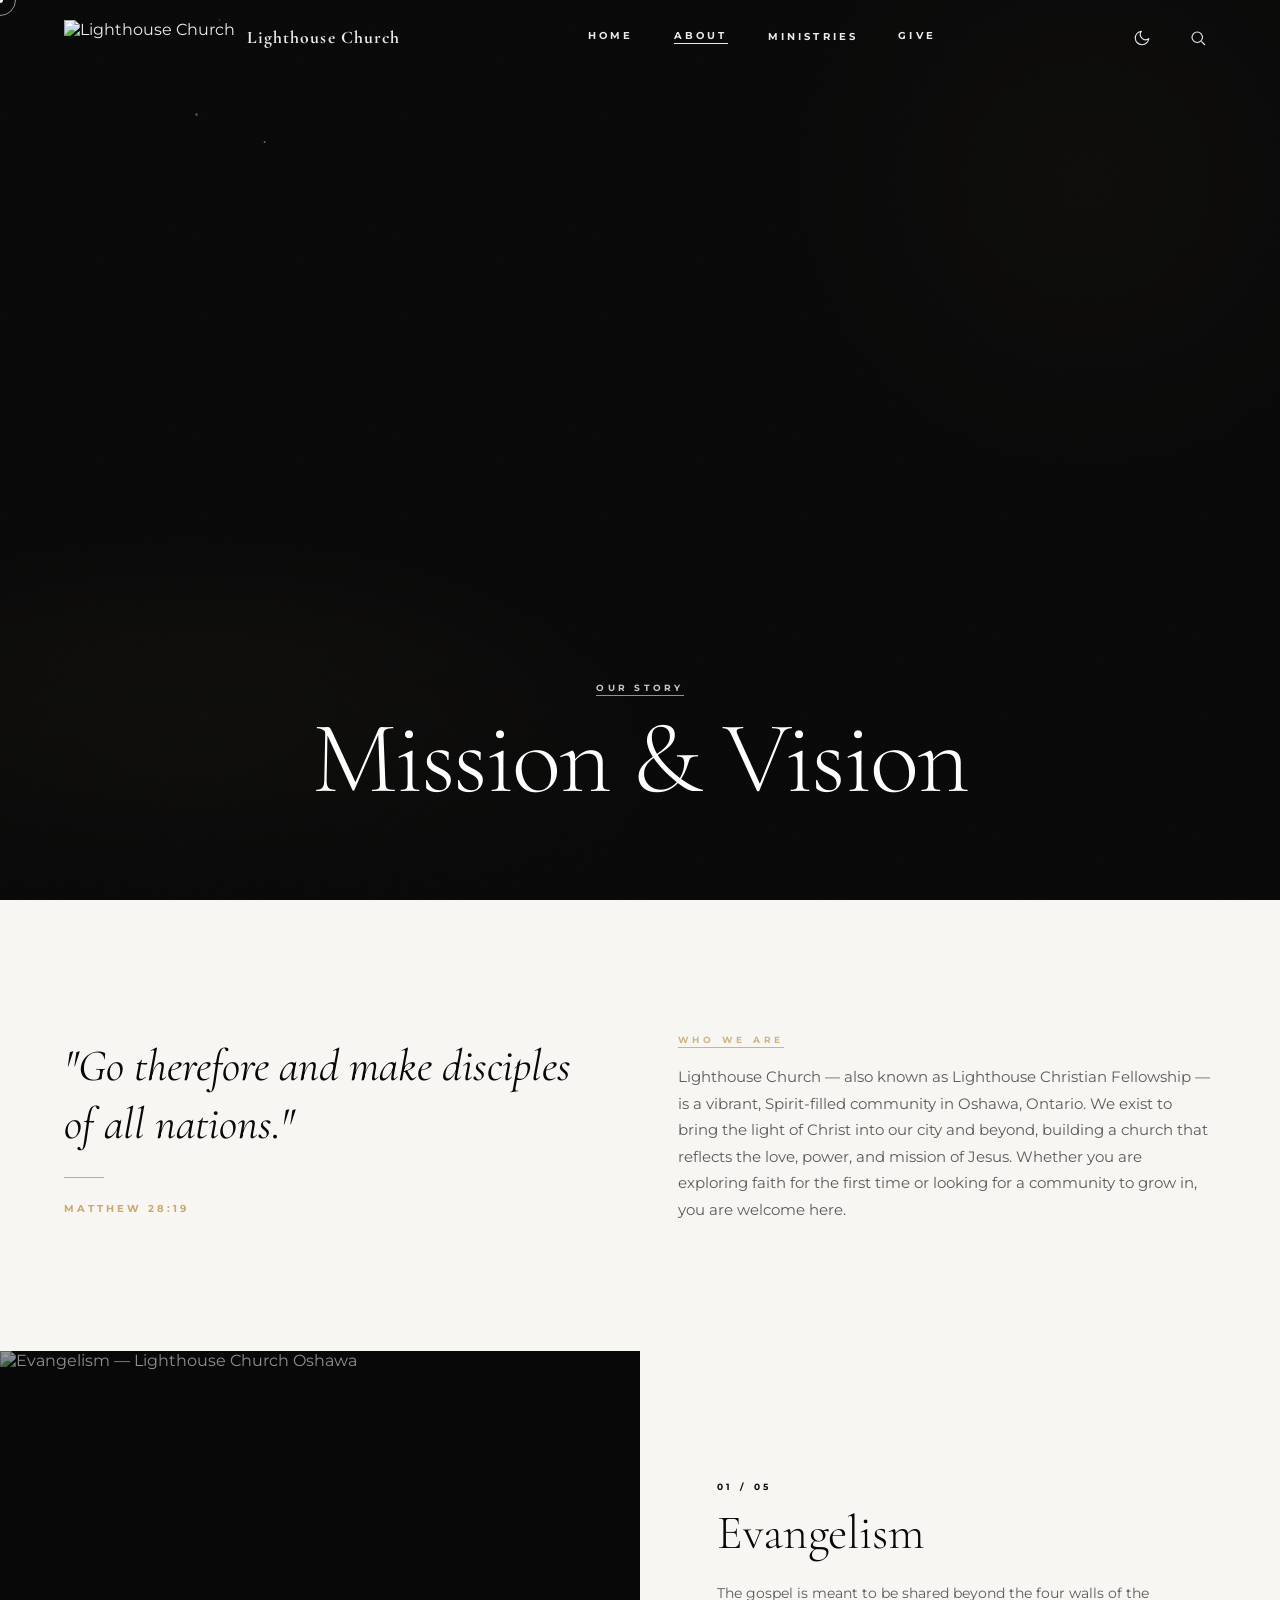
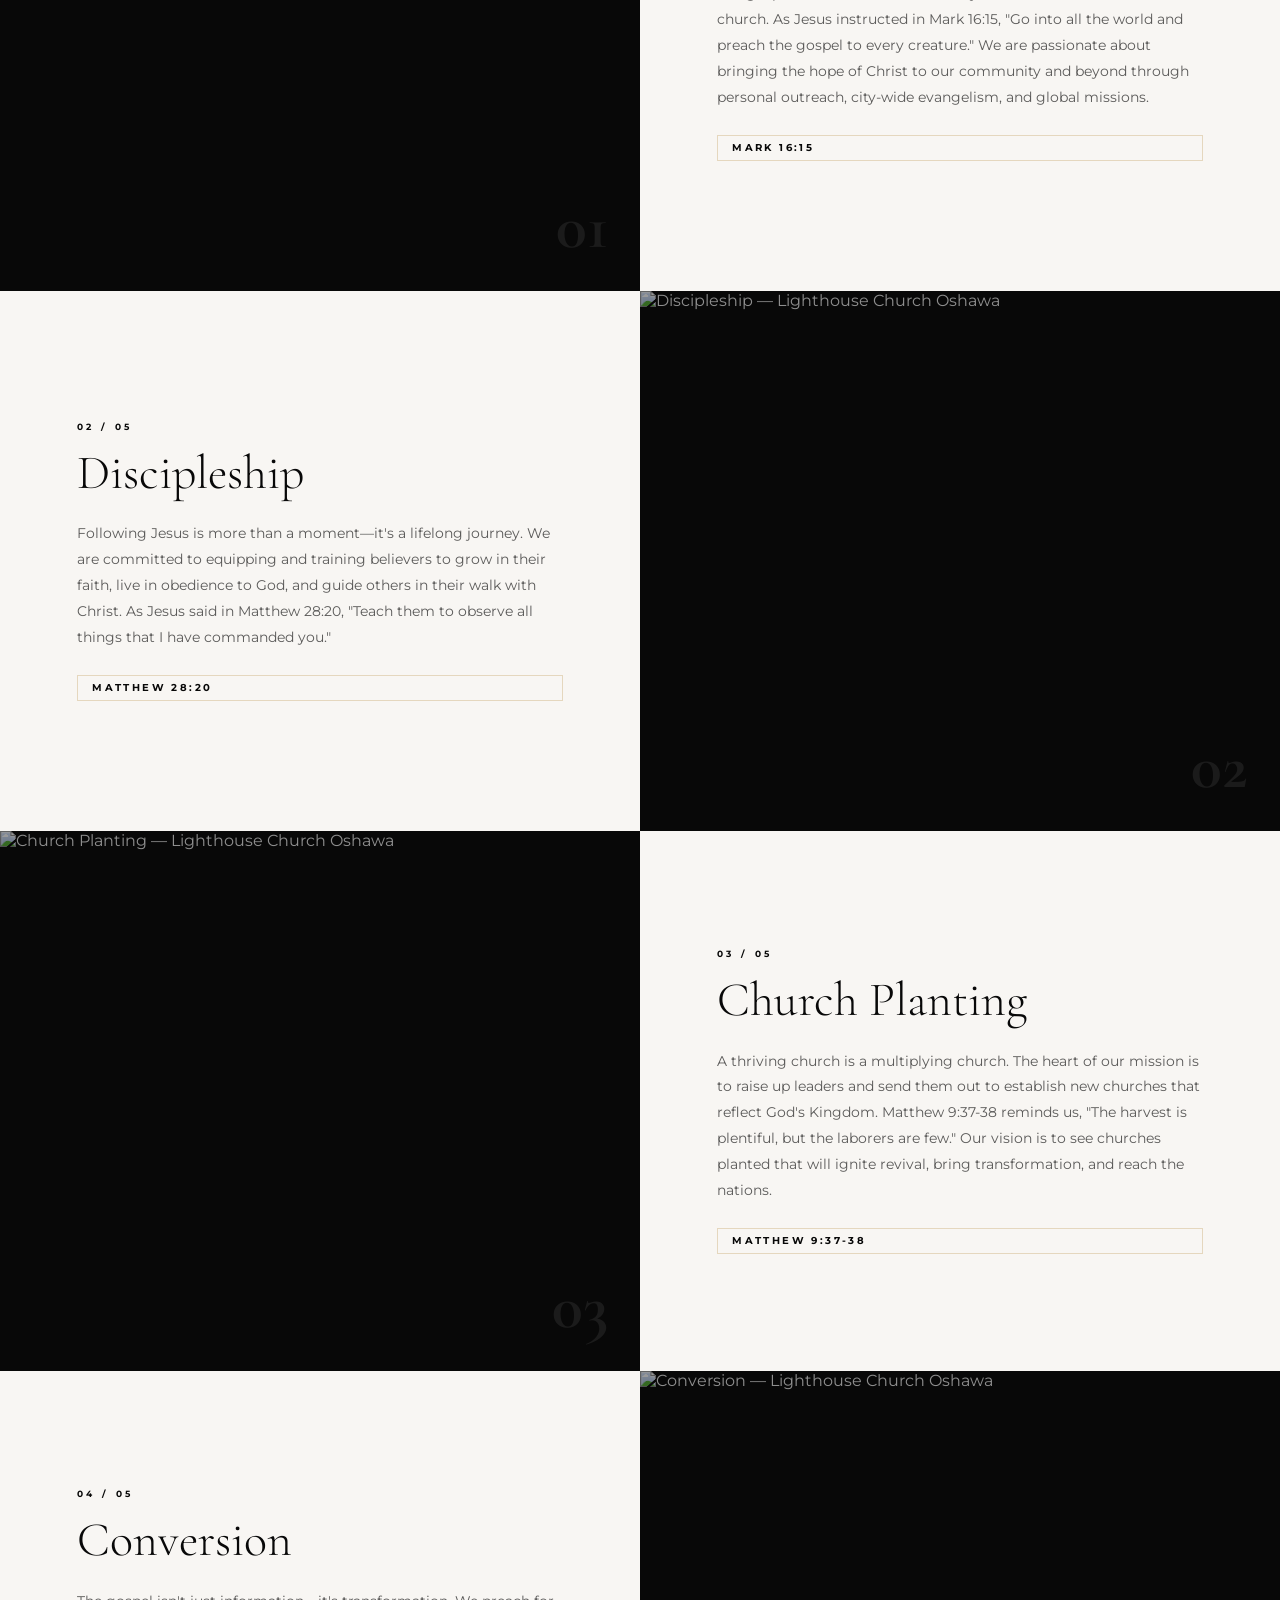
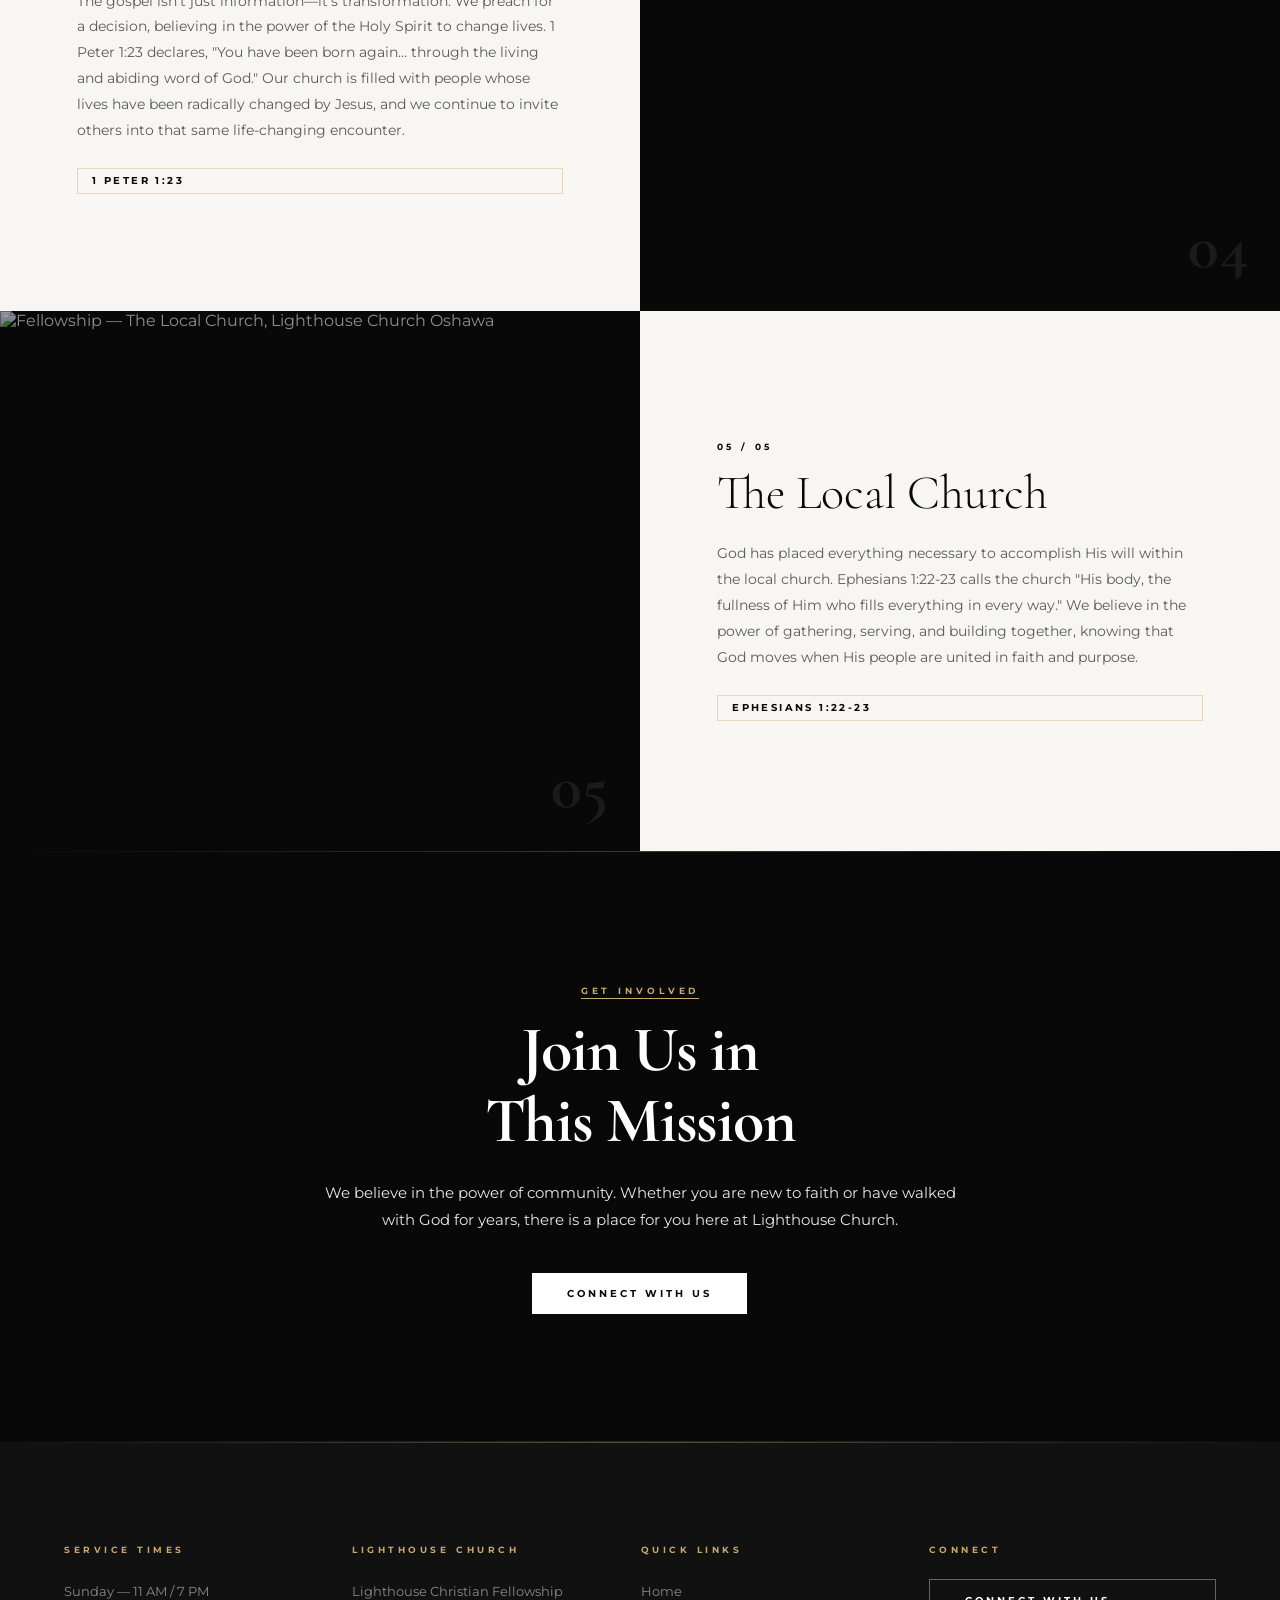
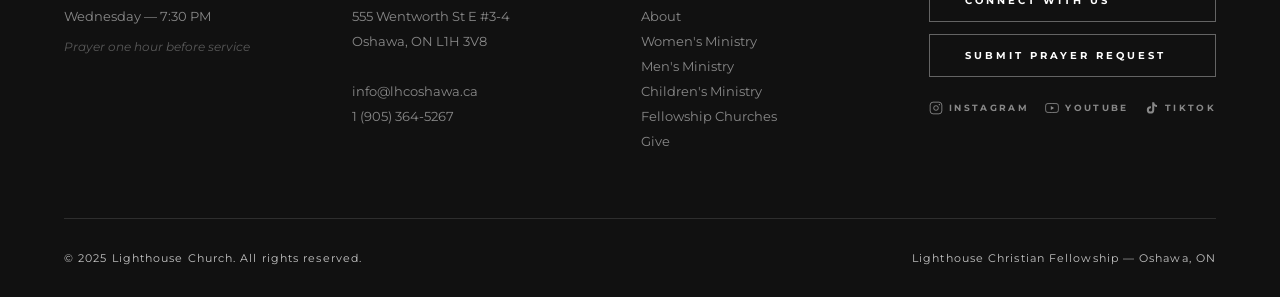
==== commit 18077891: "Add files via upload" ====
--- a/about.html
+++ b/about.html
@@ -21,6 +21,7 @@
   <link rel="preconnect" href="https://fonts.gstatic.com" crossorigin>
   <link rel="icon" type="image/png" href="https://lh3.googleusercontent.com/d/1vhiwXZNViO4mbnkXF1VzT7mFLdoLwfUL">
   <link rel="stylesheet" href="styles.css">
+  <link rel="stylesheet" href="mobile-enhancements.css">
 </head>
 <body>
 
--- a/styles.css
+++ b/styles.css
@@ -2912,3 +2912,407 @@
     opacity: 1 !important; filter: none !important; transform: none !important;
   }
 }
+
+/* ================================================================
+   FINAL FIXES BATCH
+   ================================================================ */
+
+/* ── BOSTON BLACK = Montserrat weight 900 throughout ────────── */
+@import url('https://fonts.googleapis.com/css2?family=Montserrat:wght@900&display=swap');
+
+:root {
+  --font-black: 'Montserrat', sans-serif;
+}
+
+/* Section titles use Black weight */
+.section-title, .hero-h1, .modal-title {
+  font-weight: 900 !important;
+  letter-spacing: -0.02em;
+}
+
+/* Nav logo text, eyebrow */
+.logo-fallback { font-weight: 900 !important; }
+
+/* ── GOLD REDUCTION — white & black primary palette ──────────── */
+/* Tone down aurora, beam, glow, progress animations */
+.hero-aurora { opacity: 0.4 !important; }
+.hero-beam   { opacity: 0.45 !important; }
+#scroll-progress {
+  background: linear-gradient(90deg, rgba(255,255,255,0.6), #fff, rgba(255,255,255,0.6)) !important;
+  box-shadow: none !important;
+}
+/* Eyebrow stays gold but dimmer */
+.eyebrow { opacity: 0.85; }
+
+/* ── LIGHT MODE: hero overlay — absolute minimum ─────────────── */
+html[data-theme="light"] .hero-overlay {
+  background: linear-gradient(to top,
+    rgba(0,0,0,0.28) 0%,
+    rgba(0,0,0,0.04) 50%,
+    rgba(0,0,0,0.0) 100%) !important;
+}
+/* Sub-page fade bottom — almost invisible in light mode */
+html[data-theme="light"] .page-hero-fade::after {
+  background: linear-gradient(to bottom, transparent 0%, rgba(248,246,243,0.25) 100%) !important;
+}
+
+/* ── LIGHT MODE: ministries dropdown text BLACK ──────────────── */
+html[data-theme="light"] .nav-dropdown {
+  background: #ffffff !important;
+  border: 1px solid rgba(0,0,0,0.08) !important;
+}
+html[data-theme="light"] .nav-dropdown a,
+html[data-theme="light"] .nav-dropdown a:visited {
+  color: #080808 !important;
+  background: transparent !important;
+}
+html[data-theme="light"] .nav-dropdown a:hover {
+  color: #080808 !important;
+  background: rgba(0,0,0,0.04) !important;
+}
+
+/* ── GIVE PAGE: dark mode copy button text WHITE ─────────────── */
+html:not([data-theme="light"]) .btn-outline-dark {
+  color: #ffffff !important;
+  border-color: rgba(255,255,255,0.35) !important;
+}
+html:not([data-theme="light"]) .btn-outline-dark:hover {
+  color: #ffffff !important;
+  background: rgba(255,255,255,0.1) !important;
+}
+html:not([data-theme="light"]) .btn-outline-dark::before {
+  background: rgba(255,255,255,0.08) !important;
+}
+
+/* ── MEN'S MINISTRY: light mode section headings BLACK ───────── */
+html[data-theme="light"] .brotherhood-section .section-title,
+html[data-theme="light"] .brotherhood-section h2,
+html[data-theme="light"] .brotherhood-section h3,
+html[data-theme="light"] .brotherhood-action-title,
+html[data-theme="light"] .mens-events-title,
+html[data-theme="light"] .brotherhood-title { color: #080808 !important; }
+
+/* Feature cards in section-dark-3 become white bg on light mode */
+html[data-theme="light"] .section-dark-3 {
+  background: #f8f6f3 !important;
+  color: #080808 !important;
+}
+html[data-theme="light"] .section-dark-3 .section-title,
+html[data-theme="light"] .section-dark-3 h2,
+html[data-theme="light"] .section-dark-3 h3 { color: #080808 !important; }
+html[data-theme="light"] .section-dark-3 p  { color: rgba(8,8,8,0.65) !important; }
+html[data-theme="light"] .section-dark-3 .eyebrow { color: var(--gold) !important; }
+html[data-theme="light"] .section-dark-3 .feature-card {
+  background: #ffffff !important;
+  border-color: rgba(0,0,0,0.08) !important;
+}
+html[data-theme="light"] .section-dark-3 .feature-card h3 { color: #080808 !important; }
+html[data-theme="light"] .section-dark-3 .feature-card p  { color: rgba(8,8,8,0.6) !important; }
+html[data-theme="light"] .section-dark-3 .card-icon       { color: var(--gold) !important; }
+
+/* Gallery section headings in light */
+html[data-theme="light"] .section-dark-2 {
+  background: #efefef !important;
+  color: #080808 !important;
+}
+html[data-theme="light"] .section-dark-2 .section-title,
+html[data-theme="light"] .section-dark-2 h2,
+html[data-theme="light"] .section-dark-2 h3,
+html[data-theme="light"] .section-dark-2 .eyebrow { color: #080808 !important; }
+html[data-theme="light"] .section-dark-2 .eyebrow  { color: var(--gold) !important; }
+
+/* ── WOMEN'S: Becoming Her BLACK in light mode ───────────────── */
+html[data-theme="light"] .becoming-her-title { color: #080808 !important; }
+
+/* ── WELCOME VIDEO WRAP ───────────────────────────────────────── */
+.welcome-video-wrap {
+  position: relative;
+  width: 100%;
+  height: 100%;
+  min-height: 420px;
+  overflow: hidden;
+  background: #000;
+}
+.welcome-video-iframe {
+  position: absolute;
+  top: 50%; left: 50%;
+  width: 177.78%; /* 16:9 ratio oversized to fill any shape */
+  height: 100%;
+  min-width: 100%;
+  min-height: 56.25%;
+  transform: translate(-50%, -50%);
+  border: none;
+  pointer-events: none;
+  object-fit: cover;
+}
+
+/* ── MINIMAL EVENT CARDS (no images) ─────────────────────────── */
+.evt-card-minimal {
+  position: relative;
+  overflow: hidden;
+  border-radius: 4px;
+  padding: 2.2rem 2rem 1.8rem;
+  display: flex;
+  flex-direction: column;
+  justify-content: space-between;
+  min-height: 260px;
+  border: 1px solid rgba(255,255,255,0.07);
+  transition: transform 0.3s var(--ease), border-color 0.3s var(--ease), box-shadow 0.3s var(--ease);
+  cursor: default;
+}
+.evt-card-minimal:hover {
+  transform: translateY(-4px);
+  border-color: rgba(255,255,255,0.18);
+  box-shadow: 0 20px 50px rgba(0,0,0,0.4);
+}
+
+/* Ghost large day number */
+.evt-ghost-day {
+  position: absolute;
+  top: -0.5rem;
+  right: 1.2rem;
+  font-family: var(--font-sans);
+  font-weight: 900;
+  font-size: 9rem;
+  line-height: 1;
+  color: rgba(255,255,255,0.04);
+  pointer-events: none;
+  user-select: none;
+  letter-spacing: -0.04em;
+  transition: color 0.3s;
+}
+.evt-card-minimal:hover .evt-ghost-day { color: rgba(255,255,255,0.07); }
+
+/* Top badge row */
+.evt-minimal-top {
+  display: flex;
+  align-items: center;
+  gap: 0.5rem;
+  margin-bottom: auto;
+}
+.evt-minimal-dow {
+  font-family: var(--font-sans);
+  font-weight: 900;
+  font-size: 0.6rem;
+  letter-spacing: 0.25em;
+  color: rgba(255,255,255,0.9);
+  text-transform: uppercase;
+}
+.evt-minimal-sep { color: rgba(255,255,255,0.2); font-size: 0.7rem; }
+.evt-minimal-mon {
+  font-family: var(--font-sans);
+  font-weight: 600;
+  font-size: 0.58rem;
+  letter-spacing: 0.2em;
+  color: rgba(255,255,255,0.35);
+  text-transform: uppercase;
+}
+
+/* Body */
+.evt-minimal-body { margin-top: 3rem; }
+.evt-minimal-title {
+  font-family: var(--font-serif);
+  font-size: clamp(1.1rem, 2vw, 1.45rem);
+  font-weight: 400;
+  color: #ffffff;
+  line-height: 1.25;
+  margin-bottom: 0.7rem;
+}
+.evt-minimal-meta {
+  display: flex;
+  align-items: center;
+  gap: 0.75rem;
+  flex-wrap: wrap;
+  font-size: 0.72rem;
+  font-weight: 600;
+  letter-spacing: 0.08em;
+  color: rgba(255,255,255,0.38);
+  text-transform: uppercase;
+}
+.evt-minimal-loc {
+  display: flex;
+  align-items: center;
+  gap: 0.3rem;
+}
+.evt-minimal-desc {
+  font-size: 0.8rem;
+  color: rgba(255,255,255,0.4);
+  line-height: 1.6;
+  margin-top: 0.6rem;
+  display: -webkit-box;
+  -webkit-line-clamp: 2;
+  -webkit-box-orient: vertical;
+  overflow: hidden;
+}
+
+/* Bottom accent line — animates in on hover */
+.evt-minimal-line {
+  position: absolute;
+  bottom: 0; left: 0;
+  height: 2px;
+  width: 0;
+  background: #ffffff;
+  transition: width 0.4s var(--ease);
+}
+.evt-card-minimal:hover .evt-minimal-line { width: 100%; }
+
+/* Light mode event cards */
+html[data-theme="light"] .evt-card-minimal {
+  background: #ffffff !important;
+  border-color: rgba(0,0,0,0.1) !important;
+}
+html[data-theme="light"] .evt-card-minimal:hover {
+  border-color: rgba(0,0,0,0.25) !important;
+  box-shadow: 0 16px 40px rgba(0,0,0,0.12) !important;
+}
+html[data-theme="light"] .evt-ghost-day       { color: rgba(0,0,0,0.04) !important; }
+html[data-theme="light"] .evt-card-minimal:hover .evt-ghost-day { color: rgba(0,0,0,0.08) !important; }
+html[data-theme="light"] .evt-minimal-dow     { color: rgba(0,0,0,0.85) !important; }
+html[data-theme="light"] .evt-minimal-mon     { color: rgba(0,0,0,0.35) !important; }
+html[data-theme="light"] .evt-minimal-title   { color: #080808 !important; }
+html[data-theme="light"] .evt-minimal-meta    { color: rgba(0,0,0,0.38) !important; }
+html[data-theme="light"] .evt-minimal-desc    { color: rgba(0,0,0,0.45) !important; }
+html[data-theme="light"] .evt-minimal-line    { background: #080808 !important; }
+
+/* ── COUNTDOWN LIVE BUTTON ───────────────────────────────────── */
+#cd-live-btn-wrap {
+  animation: cdLiveFade 0.6s var(--ease) forwards;
+}
+@keyframes cdLiveFade {
+  from { opacity: 0; transform: translateY(8px); }
+  to   { opacity: 1; transform: translateY(0); }
+}
+
+
+/* ── FULL CALENDAR TOGGLE ──────────────────────────────────── */
+.gcal-toggle-wrap {
+  margin-top: 2.5rem;
+  text-align: center;
+}
+
+.gcal-toggle-btn {
+  display: inline-flex;
+  align-items: center;
+  gap: 0.6rem;
+  font-size: 0.72rem;
+  font-weight: 700;
+  letter-spacing: 0.18em;
+  text-transform: uppercase;
+  color: var(--text-2);
+  padding: 0.9rem 2rem;
+  border: 1px solid rgba(255,255,255,0.12);
+  border-radius: 2px;
+  transition: color 0.25s var(--ease), border-color 0.25s var(--ease), background 0.25s var(--ease);
+  cursor: pointer;
+}
+.gcal-toggle-btn:hover {
+  color: #fff;
+  border-color: rgba(255,255,255,0.4);
+  background: rgba(255,255,255,0.04);
+}
+.gcal-toggle-chevron {
+  transition: transform 0.35s cubic-bezier(0.16,1,0.3,1);
+  flex-shrink: 0;
+}
+
+.gcal-embed-wrap {
+  margin-top: 2rem;
+  border-radius: 4px;
+  overflow: hidden;
+  border: 1px solid rgba(255,255,255,0.08);
+  animation: gcalSlideDown 0.45s cubic-bezier(0.16,1,0.3,1) forwards;
+}
+.gcal-embed-wrap[hidden] { display: none; }
+
+@keyframes gcalSlideDown {
+  from { opacity: 0; transform: translateY(-12px); }
+  to   { opacity: 1; transform: translateY(0); }
+}
+
+/* Light mode calendar toggle */
+html[data-theme="light"] .gcal-toggle-btn {
+  color: rgba(8,8,8,0.5);
+  border-color: rgba(0,0,0,0.12);
+}
+html[data-theme="light"] .gcal-toggle-btn:hover {
+  color: #080808;
+  border-color: rgba(0,0,0,0.35);
+  background: rgba(0,0,0,0.03);
+}
+html[data-theme="light"] .gcal-embed-wrap {
+  border-color: rgba(0,0,0,0.1);
+}
+
+/* ================================================================
+   FINAL VISUAL FIXES
+   ================================================================ */
+
+/* ── DROPDOWN: ALWAYS BLACK IN LIGHT MODE — HARDCODED ─────────
+   Overrides every previous rule with maximum specificity.
+   Uses html attr selector + element + class + child combinator
+   so no other rule can win without !important on a more specific selector.
+   ─────────────────────────────────────────────────────────────── */
+html[data-theme="light"] #nav .nav-dropdown,
+html[data-theme="light"] #nav .nav-dropdown.open {
+  background-color: #ffffff !important;
+  border-color: rgba(0,0,0,0.10) !important;
+  box-shadow: 0 12px 40px rgba(0,0,0,0.10) !important;
+}
+
+html[data-theme="light"] #nav .nav-dropdown a,
+html[data-theme="light"] #nav .nav-dropdown a:link,
+html[data-theme="light"] #nav .nav-dropdown a:visited,
+html[data-theme="light"] #nav .nav-dropdown a:hover,
+html[data-theme="light"] #nav .nav-dropdown a:focus,
+html[data-theme="light"] #nav .nav-dropdown a:active,
+html[data-theme="light"] #nav .nav-dropdown [role="menuitem"],
+html[data-theme="light"] #nav .nav-dropdown [role="menuitem"]:hover {
+  color: #080808 !important;
+  background-color: transparent !important;
+}
+html[data-theme="light"] #nav .nav-dropdown a:hover,
+html[data-theme="light"] #nav .nav-dropdown a:focus {
+  background-color: rgba(0,0,0,0.04) !important;
+}
+html[data-theme="light"] #nav .nav-dropdown .dd-dash {
+  color: #080808 !important;
+  opacity: 0.35;
+}
+
+/* ── WELCOME: airy light weight + shimmer sweep animation ──────
+   Semi-transparent white so background photo breathes through.
+   Letter-spacing animates from wide → tight on load (elegant reveal).
+   ─────────────────────────────────────────────────────────────── */
+.page-hero .hero-h1.clip-line-inner[style*="color:#ffffff"],
+#main-content .hero-h1.clip-line-inner {
+  color: rgba(255, 255, 255, 0.82) !important;
+  font-weight: 200 !important;
+  letter-spacing: 0.08em !important;
+  animation: welcomeReveal 1.4s cubic-bezier(0.16, 1, 0.3, 1) 0.5s both;
+}
+
+@keyframes welcomeReveal {
+  0%   {
+    opacity: 0;
+    letter-spacing: 0.32em;
+    filter: blur(8px);
+    transform: translateY(12px);
+  }
+  60%  {
+    opacity: 0.9;
+    filter: blur(0);
+  }
+  100% {
+    opacity: 1;
+    letter-spacing: 0.08em;
+    filter: blur(0);
+    transform: translateY(0);
+  }
+}
+
+/* ── EYEBROW LIGHT: make WHITE on hero ──────────────────────── */
+.eyebrow-light {
+  color: rgba(255, 255, 255, 0.92) !important;
+  letter-spacing: 0.35em !important;
+}
+
--- a/mobile-enhancements.css
+++ b/mobile-enhancements.css
@@ -0,0 +1,735 @@
+/* ============================================================
+   LIGHTHOUSE CHURCH — MOBILE ENHANCEMENTS & DESIGN REFRESH
+   Appended to styles.css
+   ============================================================ */
+
+/* ══════════════════════════════════════════════════════════════
+   SECTION 1: CRITICAL MOBILE VIEWPORT FIXES
+   ══════════════════════════════════════════════════════════════ */
+
+/* Prevent content from going under the notch on iPhones */
+:root {
+  --safe-top:    env(safe-area-inset-top,    0px);
+  --safe-bottom: env(safe-area-inset-bottom, 0px);
+  --safe-left:   env(safe-area-inset-left,   0px);
+  --safe-right:  env(safe-area-inset-right,  0px);
+}
+
+/* Fluid type scale — comfortable reading at all sizes */
+html {
+  font-size: clamp(14px, 1.6vw, 16px);
+}
+
+/* ══════════════════════════════════════════════════════════════
+   SECTION 2: NAVIGATION — MOBILE FIRST
+   ══════════════════════════════════════════════════════════════ */
+
+/* Tighter nav on small screens */
+@media (max-width: 480px) {
+  #nav {
+    height: 64px;
+    padding: 0 1.25rem;
+    padding-left:  calc(1.25rem + var(--safe-left));
+    padding-right: calc(1.25rem + var(--safe-right));
+  }
+  .nav-logo .logo-fallback {
+    font-size: 0.9rem;
+    letter-spacing: 0.04em;
+  }
+  .nav-logo img {
+    height: 30px;
+  }
+}
+
+/* Mobile menu — full-screen immersive overlay */
+#mobile-menu {
+  display: flex;
+  flex-direction: column;
+  justify-content: center;
+  padding: 6rem clamp(2rem, 8vw, 4rem) calc(2rem + var(--safe-bottom));
+  background: var(--ink);
+  overflow-y: auto;
+  -webkit-overflow-scrolling: touch;
+}
+
+#mobile-menu.open {
+  display: flex;
+}
+
+.mobile-nav-links {
+  display: flex;
+  flex-direction: column;
+  gap: 0;
+}
+
+.mobile-nav-links a {
+  font-family: var(--font-serif);
+  font-size: clamp(2rem, 8vw, 3.2rem);
+  font-weight: 300;
+  letter-spacing: 0.02em;
+  color: rgba(255, 255, 255, 0.85);
+  padding: 0.6rem 0;
+  border-bottom: 1px solid rgba(255, 255, 255, 0.06);
+  transition: color 0.25s var(--ease), padding-left 0.3s var(--ease),
+              opacity 0.3s var(--ease), transform 0.3s var(--ease);
+  display: block;
+  position: relative;
+  overflow: hidden;
+}
+
+.mobile-nav-links a::before {
+  content: '';
+  position: absolute;
+  left: 0; top: 0; bottom: 0;
+  width: 2px;
+  background: var(--gold);
+  transform: scaleY(0);
+  transition: transform 0.25s var(--ease);
+}
+
+.mobile-nav-links a:hover,
+.mobile-nav-links a:focus {
+  color: #ffffff;
+  padding-left: 1rem;
+}
+
+.mobile-nav-links a:hover::before { transform: scaleY(1); }
+
+/* Staggered entrance animation */
+#mobile-menu.open .mobile-nav-links a {
+  opacity: 1;
+  transform: translateX(0);
+}
+
+.mobile-nav-links a:nth-child(1) { transition-delay: 0.05s; }
+.mobile-nav-links a:nth-child(2) { transition-delay: 0.10s; }
+.mobile-nav-links a:nth-child(3) { transition-delay: 0.15s; }
+.mobile-nav-links a:nth-child(4) { transition-delay: 0.20s; }
+.mobile-nav-links a:nth-child(5) { transition-delay: 0.25s; }
+.mobile-nav-links a:nth-child(6) { transition-delay: 0.30s; }
+.mobile-nav-links a:nth-child(7) { transition-delay: 0.35s; }
+
+.mobile-menu-footer {
+  margin-top: 2.5rem;
+  padding-top: 2rem;
+  border-top: 1px solid rgba(255, 255, 255, 0.08);
+}
+
+/* ══════════════════════════════════════════════════════════════
+   SECTION 3: HERO — MOBILE
+   ══════════════════════════════════════════════════════════════ */
+
+@media (max-width: 768px) {
+  .page-hero {
+    min-height: 100svh; /* use small viewport height on mobile */
+    padding-bottom: calc(80px + var(--safe-bottom));
+  }
+
+  .hero-content {
+    padding: 0 clamp(1.25rem, 6vw, 2rem);
+    padding-top: 80px;
+    text-align: center;
+  }
+
+  .hero-h1 {
+    font-size: clamp(3.2rem, 14vw, 5rem) !important;
+    line-height: 1 !important;
+  }
+
+  .hero-tagline {
+    font-size: clamp(0.85rem, 3.5vw, 1.1rem);
+    max-width: 280px;
+    margin-left: auto;
+    margin-right: auto;
+  }
+
+  .hero-btns {
+    flex-direction: column !important;
+    align-items: center !important;
+    gap: 1rem !important;
+  }
+
+  .hero-btns .btn {
+    width: 100%;
+    max-width: 280px;
+  }
+
+  .eyebrow {
+    font-size: 0.58rem;
+    letter-spacing: 0.28em;
+  }
+
+  /* Hide light beams on mobile (performance) */
+  .hero-beam { display: none; }
+
+  .hero-scroll-cue { display: none; }
+}
+
+/* ══════════════════════════════════════════════════════════════
+   SECTION 4: COUNTDOWN STRIP — MOBILE
+   ══════════════════════════════════════════════════════════════ */
+
+.countdown-strip {
+  padding: clamp(2.5rem, 6vw, 4.5rem) clamp(1.5rem, 5vw, 3rem);
+}
+
+@media (max-width: 480px) {
+  .countdown-digits {
+    gap: 0.3rem !important;
+  }
+
+  .cd-num {
+    font-size: clamp(2.2rem, 10vw, 3rem) !important;
+    min-width: 2ch;
+  }
+
+  .cd-label {
+    font-size: 0.52rem !important;
+    letter-spacing: 0.18em;
+  }
+
+  .cd-sep {
+    font-size: clamp(1.5rem, 6vw, 2rem) !important;
+    line-height: 1;
+    padding-bottom: 8px;
+  }
+
+  .countdown-next {
+    font-size: 0.72rem !important;
+    letter-spacing: 0.18em;
+    margin-top: 1rem;
+  }
+
+  #cd-live-btn-wrap .btn {
+    font-size: 0.65rem;
+    padding: 0.8rem 1.5rem;
+  }
+}
+
+/* ══════════════════════════════════════════════════════════════
+   SECTION 5: EVENTS CAROUSEL — MOBILE
+   ══════════════════════════════════════════════════════════════ */
+
+.evt-section {
+  overflow: hidden;
+  padding-bottom: 3rem;
+}
+
+.evt-header.container {
+  padding: 0 clamp(1.25rem, 5vw, 4rem);
+}
+
+@media (max-width: 768px) {
+  .evt-track-wrap {
+    padding-left: clamp(1.25rem, 5vw, 3rem);
+    -webkit-overflow-scrolling: touch;
+    scroll-snap-type: x mandatory;
+  }
+
+  .evt-track {
+    display: flex;
+    gap: clamp(0.75rem, 3vw, 1.5rem) !important;
+  }
+
+  .evt-card,
+  .evt-card-minimal {
+    min-width: clamp(260px, 78vw, 340px) !important;
+    max-width: clamp(260px, 78vw, 340px) !important;
+    scroll-snap-align: start;
+    flex-shrink: 0;
+  }
+
+  .evt-ghost-day {
+    font-size: clamp(5rem, 20vw, 8rem) !important;
+  }
+
+  .evt-minimal-title {
+    font-size: clamp(1.2rem, 5vw, 1.6rem) !important;
+  }
+
+  .evt-header.container {
+    margin-bottom: 1.5rem;
+  }
+
+  /* Dots — bigger tap targets on mobile */
+  .evt-dot {
+    width: 10px !important;
+    height: 10px !important;
+    border-radius: 50% !important;
+  }
+}
+
+/* ══════════════════════════════════════════════════════════════
+   SECTION 6: SERVICE TIMES — MOBILE
+   ══════════════════════════════════════════════════════════════ */
+
+@media (max-width: 768px) {
+  .service-grid {
+    grid-template-columns: 1fr !important;
+    gap: 1rem;
+  }
+
+  .service-card {
+    padding: clamp(1.5rem, 6vw, 2.5rem);
+  }
+
+  .service-day {
+    font-size: 0.65rem;
+    letter-spacing: 0.25em;
+  }
+
+  .service-time {
+    font-size: clamp(2rem, 9vw, 2.8rem) !important;
+    line-height: 1.1;
+  }
+
+  .service-note {
+    font-size: 0.72rem;
+    margin-top: 0.5rem;
+  }
+
+  .address-strip {
+    flex-direction: column;
+    text-align: center;
+    gap: 0.75rem;
+    padding: 1.5rem clamp(1.25rem, 5vw, 2rem);
+  }
+
+  .address-strip address {
+    font-size: 0.82rem;
+  }
+}
+
+/* ══════════════════════════════════════════════════════════════
+   SECTION 7: PRAYER & GIVE SECTIONS — MOBILE
+   ══════════════════════════════════════════════════════════════ */
+
+@media (max-width: 768px) {
+  .prayer-section {
+    padding: clamp(3rem, 10vw, 5rem) clamp(1.5rem, 6vw, 3rem);
+    text-align: center;
+  }
+
+  .prayer-scripture {
+    font-size: clamp(0.88rem, 3.5vw, 1rem);
+    padding: 1.25rem 1rem;
+    margin: 1.5rem 0;
+  }
+
+  .prayer-watermark {
+    font-size: clamp(5rem, 25vw, 10rem) !important;
+    opacity: 0.03 !important;
+  }
+
+  .give-teaser-inner {
+    grid-template-columns: 1fr !important;
+    gap: 2.5rem;
+    padding: clamp(2rem, 8vw, 4rem) clamp(1.5rem, 6vw, 3rem);
+  }
+
+  .give-teaser .serif-quote {
+    font-size: clamp(1.2rem, 5vw, 1.6rem);
+    text-align: center;
+  }
+
+  .give-teaser .reveal-right {
+    text-align: center;
+  }
+
+  .give-teaser .reveal-right .btn {
+    width: 100%;
+    justify-content: center;
+  }
+}
+
+/* ══════════════════════════════════════════════════════════════
+   SECTION 8: MODALS — MOBILE
+   ══════════════════════════════════════════════════════════════ */
+
+@media (max-width: 768px) {
+  #prayer-modal,
+  #connect-modal {
+    align-items: flex-end; /* slide up from bottom on mobile */
+    padding: 0;
+  }
+
+  .modal-card {
+    border-radius: 20px 20px 0 0 !important;
+    max-width: 100% !important;
+    width: 100%;
+    max-height: 90svh;
+    overflow-y: auto;
+    -webkit-overflow-scrolling: touch;
+    padding: clamp(1.5rem, 6vw, 2.5rem) clamp(1.25rem, 5vw, 2rem);
+    padding-bottom: calc(clamp(1.5rem, 6vw, 2.5rem) + var(--safe-bottom));
+  }
+
+  .modal-title {
+    font-size: clamp(1.6rem, 7vw, 2.2rem) !important;
+  }
+
+  .modal-field input,
+  .modal-field textarea,
+  .modal-field select {
+    font-size: 16px !important; /* prevent iOS zoom */
+    padding: 0.875rem 1rem;
+  }
+
+  .modal-close {
+    top: 1rem;
+    right: 1.25rem;
+    font-size: 1.5rem;
+    width: 40px;
+    height: 40px;
+  }
+}
+
+/* ══════════════════════════════════════════════════════════════
+   SECTION 9: FOOTER — MOBILE
+   ══════════════════════════════════════════════════════════════ */
+
+@media (max-width: 768px) {
+  #footer {
+    padding-bottom: calc(2rem + var(--safe-bottom));
+  }
+
+  .footer-grid {
+    grid-template-columns: 1fr 1fr;
+    gap: 2rem;
+    padding: 2.5rem clamp(1.25rem, 5vw, 2rem) 2rem;
+  }
+
+  .footer-col h4 {
+    font-size: 0.62rem;
+    letter-spacing: 0.28em;
+    margin-bottom: 1rem;
+  }
+
+  .footer-col li,
+  .footer-col address,
+  .footer-col p {
+    font-size: 0.78rem;
+    line-height: 1.8;
+  }
+
+  .footer-social {
+    flex-direction: row;
+    flex-wrap: wrap;
+    gap: 1rem;
+    margin-top: 1rem;
+  }
+
+  .footer-btns {
+    flex-direction: column;
+    gap: 0.75rem;
+  }
+
+  .footer-btns .btn {
+    width: 100%;
+    text-align: center;
+    justify-content: center;
+  }
+
+  .footer-bottom {
+    flex-direction: column;
+    text-align: center;
+    gap: 0.5rem;
+    padding: 1.25rem clamp(1.25rem, 5vw, 2rem);
+    font-size: 0.68rem;
+  }
+}
+
+@media (max-width: 480px) {
+  .footer-grid {
+    grid-template-columns: 1fr;
+    gap: 2rem;
+  }
+}
+
+/* ══════════════════════════════════════════════════════════════
+   SECTION 10: SEARCH OVERLAY — MOBILE
+   ══════════════════════════════════════════════════════════════ */
+
+@media (max-width: 768px) {
+  .search-wrap {
+    padding: 0 clamp(1.25rem, 5vw, 2rem);
+    width: 100%;
+  }
+
+  #search-input {
+    font-size: 1.5rem !important;
+    padding: 1rem 0 !important;
+  }
+
+  .search-label {
+    font-size: 0.6rem;
+    letter-spacing: 0.3em;
+  }
+
+  .search-result-item {
+    padding: 1rem 0;
+  }
+
+  .sr-title {
+    font-size: 0.9rem;
+  }
+
+  .sr-excerpt {
+    font-size: 0.75rem;
+  }
+}
+
+/* ══════════════════════════════════════════════════════════════
+   SECTION 11: SECTION-LEVEL SPACING & TYPOGRAPHY — MOBILE
+   ══════════════════════════════════════════════════════════════ */
+
+@media (max-width: 768px) {
+  .section-title {
+    font-size: clamp(2rem, 9vw, 3rem) !important;
+    line-height: 1.05 !important;
+  }
+
+  .section-pad,
+  .section-light,
+  .section-dark,
+  .section-dark-2,
+  .section-dark-3 {
+    padding-top:    clamp(3rem, 10vw, 5rem) !important;
+    padding-bottom: clamp(3rem, 10vw, 5rem) !important;
+  }
+
+  .container,
+  .container-wide {
+    padding-left:  clamp(1.25rem, 5vw, 2rem) !important;
+    padding-right: clamp(1.25rem, 5vw, 2rem) !important;
+  }
+
+  .body-text {
+    font-size: 0.88rem;
+    line-height: 1.8;
+  }
+
+  .serif-quote {
+    font-size: clamp(1.3rem, 5.5vw, 1.8rem) !important;
+    line-height: 1.4 !important;
+  }
+}
+
+/* ══════════════════════════════════════════════════════════════
+   SECTION 12: BUTTON IMPROVEMENTS — MOBILE
+   ══════════════════════════════════════════════════════════════ */
+
+@media (max-width: 480px) {
+  .btn {
+    font-size: 0.6rem;
+    letter-spacing: 0.22em;
+    padding: 0.85rem 1.6rem !important;
+    min-height: 48px; /* WCAG touch target */
+  }
+
+  /* Remove glow pulse on mobile (battery/performance) */
+  .btn-solid {
+    animation: none;
+  }
+}
+
+/* ══════════════════════════════════════════════════════════════
+   SECTION 13: SMOOTH SCROLL SNAP FOR EVENTS CAROUSEL — MOBILE
+   ══════════════════════════════════════════════════════════════ */
+
+@media (max-width: 768px) {
+  /* Allow native scroll on mobile (bypass JS carousel) */
+  .evt-track-wrap {
+    overflow-x: auto !important;
+    scrollbar-width: none; /* Firefox */
+    -ms-overflow-style: none; /* IE/Edge */
+    scroll-behavior: smooth;
+    overscroll-behavior-x: contain;
+  }
+
+  .evt-track-wrap::-webkit-scrollbar {
+    display: none;
+  }
+
+  .evt-track {
+    width: max-content;
+    transition: none !important; /* disable JS-driven transform on mobile */
+  }
+
+  /* Hide prev/next arrows on mobile — use native scroll instead */
+  .evt-nav { display: none !important; }
+
+  /* Swipe hint text */
+  .evt-header.container::after {
+    content: 'Swipe →';
+    display: block;
+    font-size: 0.58rem;
+    font-weight: 700;
+    letter-spacing: 0.25em;
+    text-transform: uppercase;
+    color: var(--text-3);
+    margin-top: 0.5rem;
+  }
+}
+
+/* ══════════════════════════════════════════════════════════════
+   SECTION 14: ENHANCED EVENT CARDS — IMAGE SUPPORT
+   ══════════════════════════════════════════════════════════════ */
+
+/* When an event has an image, show it in the card */
+.evt-card-minimal.has-image {
+  position: relative;
+  overflow: hidden;
+}
+
+.evt-card-image {
+  position: absolute;
+  inset: 0;
+  width: 100%;
+  height: 100%;
+  object-fit: cover;
+  opacity: 0.12;
+  transition: opacity 0.5s var(--ease);
+  pointer-events: none;
+}
+
+.evt-card-minimal:hover .evt-card-image {
+  opacity: 0.2;
+}
+
+/* ══════════════════════════════════════════════════════════════
+   SECTION 15: LIVE STICKY PILL — MOBILE
+   ══════════════════════════════════════════════════════════════ */
+
+@media (max-width: 480px) {
+  #live-sticky {
+    bottom: calc(1.25rem + var(--safe-bottom));
+    left: 50%;
+    right: auto;
+    transform: translateX(-50%);
+    white-space: nowrap;
+    font-size: 0.68rem;
+    padding: 0.65rem 1.2rem;
+  }
+}
+
+/* ══════════════════════════════════════════════════════════════
+   SECTION 16: MINISTRY PAGE ADJUSTMENTS — MOBILE
+   ══════════════════════════════════════════════════════════════ */
+
+@media (max-width: 768px) {
+  .pillar {
+    grid-template-columns: 1fr !important;
+  }
+
+  .pillar-image {
+    min-height: 240px;
+    max-height: 320px;
+  }
+
+  .pillar-content {
+    padding: clamp(2rem, 8vw, 3rem) clamp(1.25rem, 5vw, 2rem);
+  }
+
+  .feature-card {
+    padding: clamp(1.5rem, 6vw, 2rem);
+  }
+
+  .feature-card h3 {
+    font-size: clamp(1rem, 4vw, 1.2rem);
+  }
+
+  /* Stack grid on small screens */
+  .grid-3,
+  .grid-2 {
+    grid-template-columns: 1fr !important;
+  }
+}
+
+/* ══════════════════════════════════════════════════════════════
+   SECTION 17: GIVING PAGE — MOBILE
+   ══════════════════════════════════════════════════════════════ */
+
+@media (max-width: 768px) {
+  .giving-cards {
+    grid-template-columns: 1fr !important;
+  }
+
+  .giving-method {
+    padding: clamp(1.5rem, 6vw, 2.5rem);
+  }
+
+  .giving-method-icon {
+    font-size: 2rem;
+  }
+}
+
+/* ══════════════════════════════════════════════════════════════
+   SECTION 18: SCROLL PROGRESS — THINNER ON MOBILE
+   ══════════════════════════════════════════════════════════════ */
+
+@media (max-width: 768px) {
+  #scroll-progress {
+    height: 2px;
+  }
+}
+
+/* ══════════════════════════════════════════════════════════════
+   SECTION 19: GOOGLE CALENDAR EMBED — MOBILE
+   ══════════════════════════════════════════════════════════════ */
+
+@media (max-width: 768px) {
+  .gcal-embed-wrap iframe {
+    height: 450px;
+  }
+
+  .gcal-toggle-btn {
+    width: 100%;
+    justify-content: center;
+    font-size: 0.65rem;
+  }
+}
+
+/* ══════════════════════════════════════════════════════════════
+   SECTION 20: ULTRA-SMALL SCREENS (320px)
+   ══════════════════════════════════════════════════════════════ */
+
+@media (max-width: 360px) {
+  .hero-h1 {
+    font-size: 2.6rem !important;
+  }
+
+  .cd-num {
+    font-size: 1.8rem !important;
+  }
+
+  .section-title {
+    font-size: 1.8rem !important;
+  }
+
+  .footer-grid {
+    grid-template-columns: 1fr;
+  }
+
+  .evt-card,
+  .evt-card-minimal {
+    min-width: calc(100vw - 2.5rem) !important;
+    max-width: calc(100vw - 2.5rem) !important;
+  }
+}
+
+/* ══════════════════════════════════════════════════════════════
+   SECTION 21: PRINT STYLES
+   ══════════════════════════════════════════════════════════════ */
+
+@media print {
+  #nav, #mobile-menu, #page-loader, #cursor-dot, #cursor-ring,
+  #scroll-progress, #live-sticky, .hero-beam, #hero-canvas,
+  .hero-aurora, .evt-nav, .gcal-toggle-wrap { display: none !important; }
+
+  body { color: #000; background: #fff; }
+
+  .page-hero { min-height: auto; padding: 2rem 0; }
+
+  .hero-overlay { display: none; }
+}
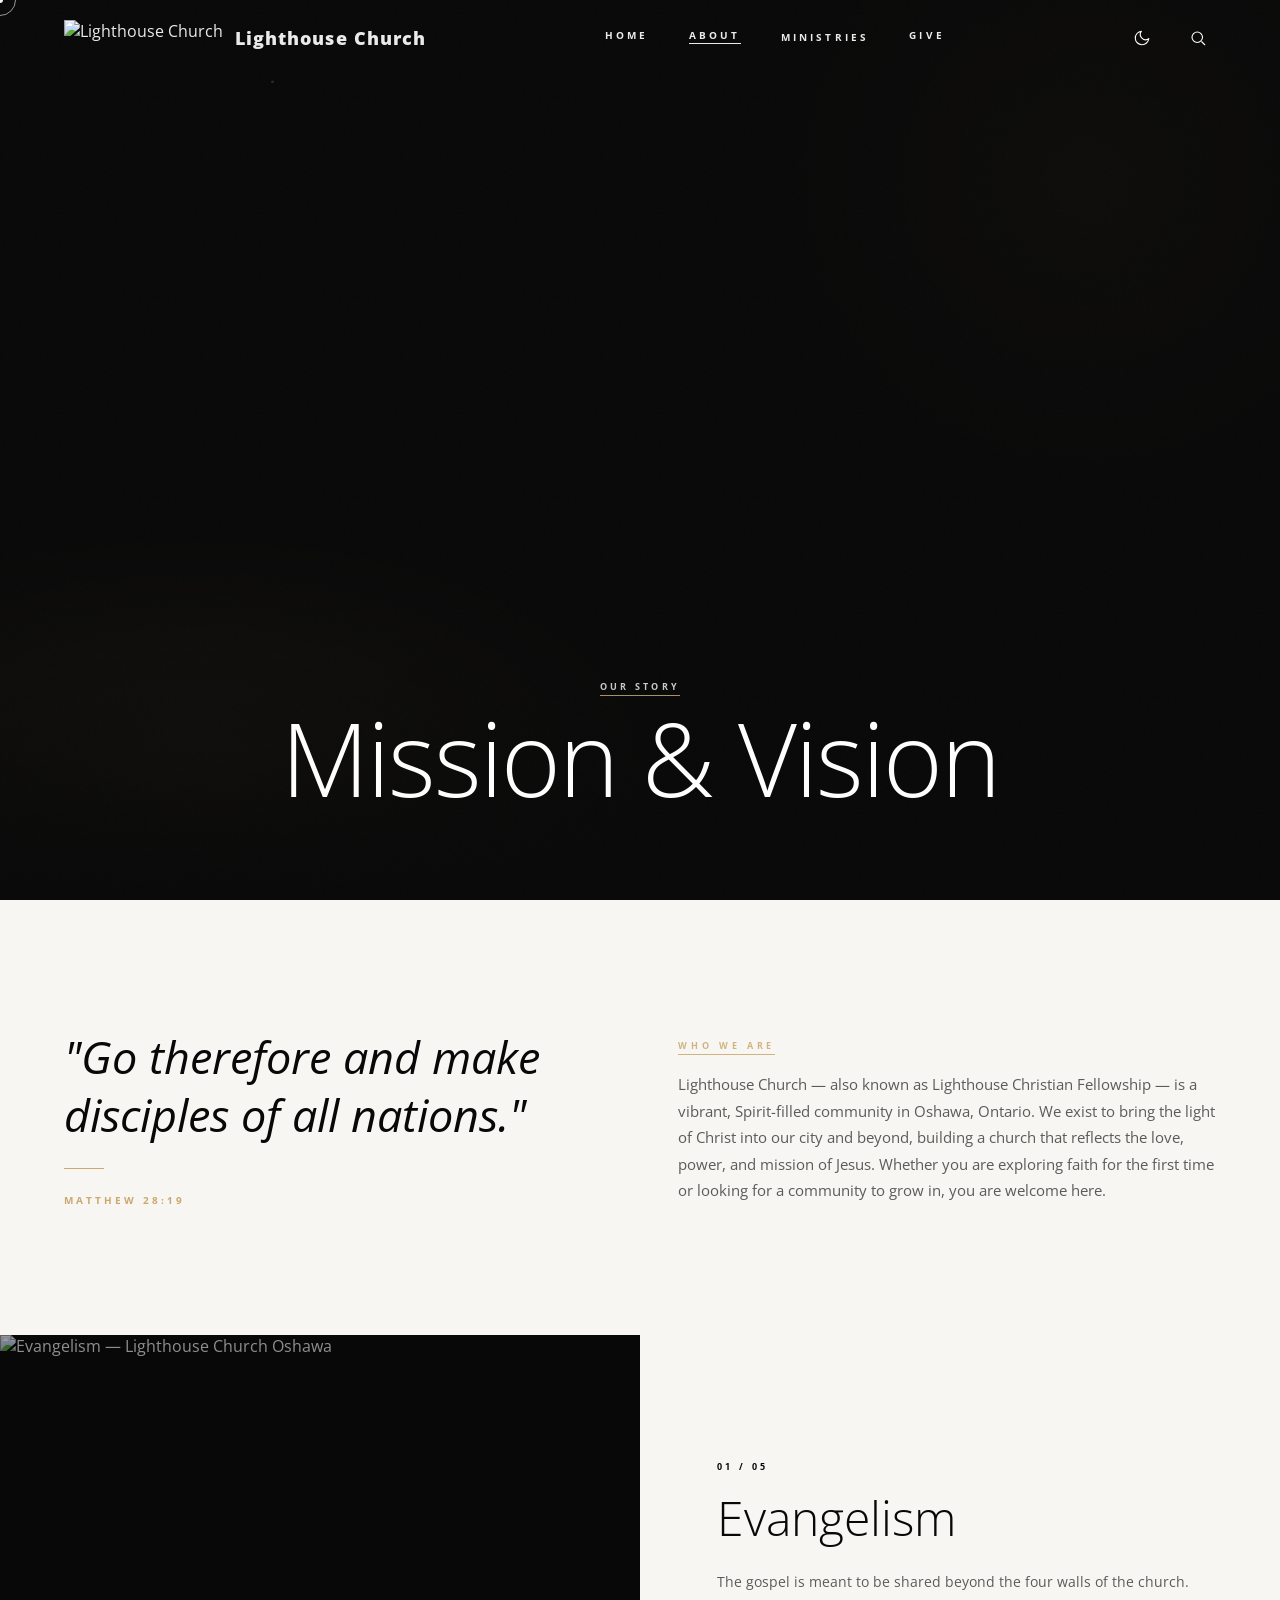
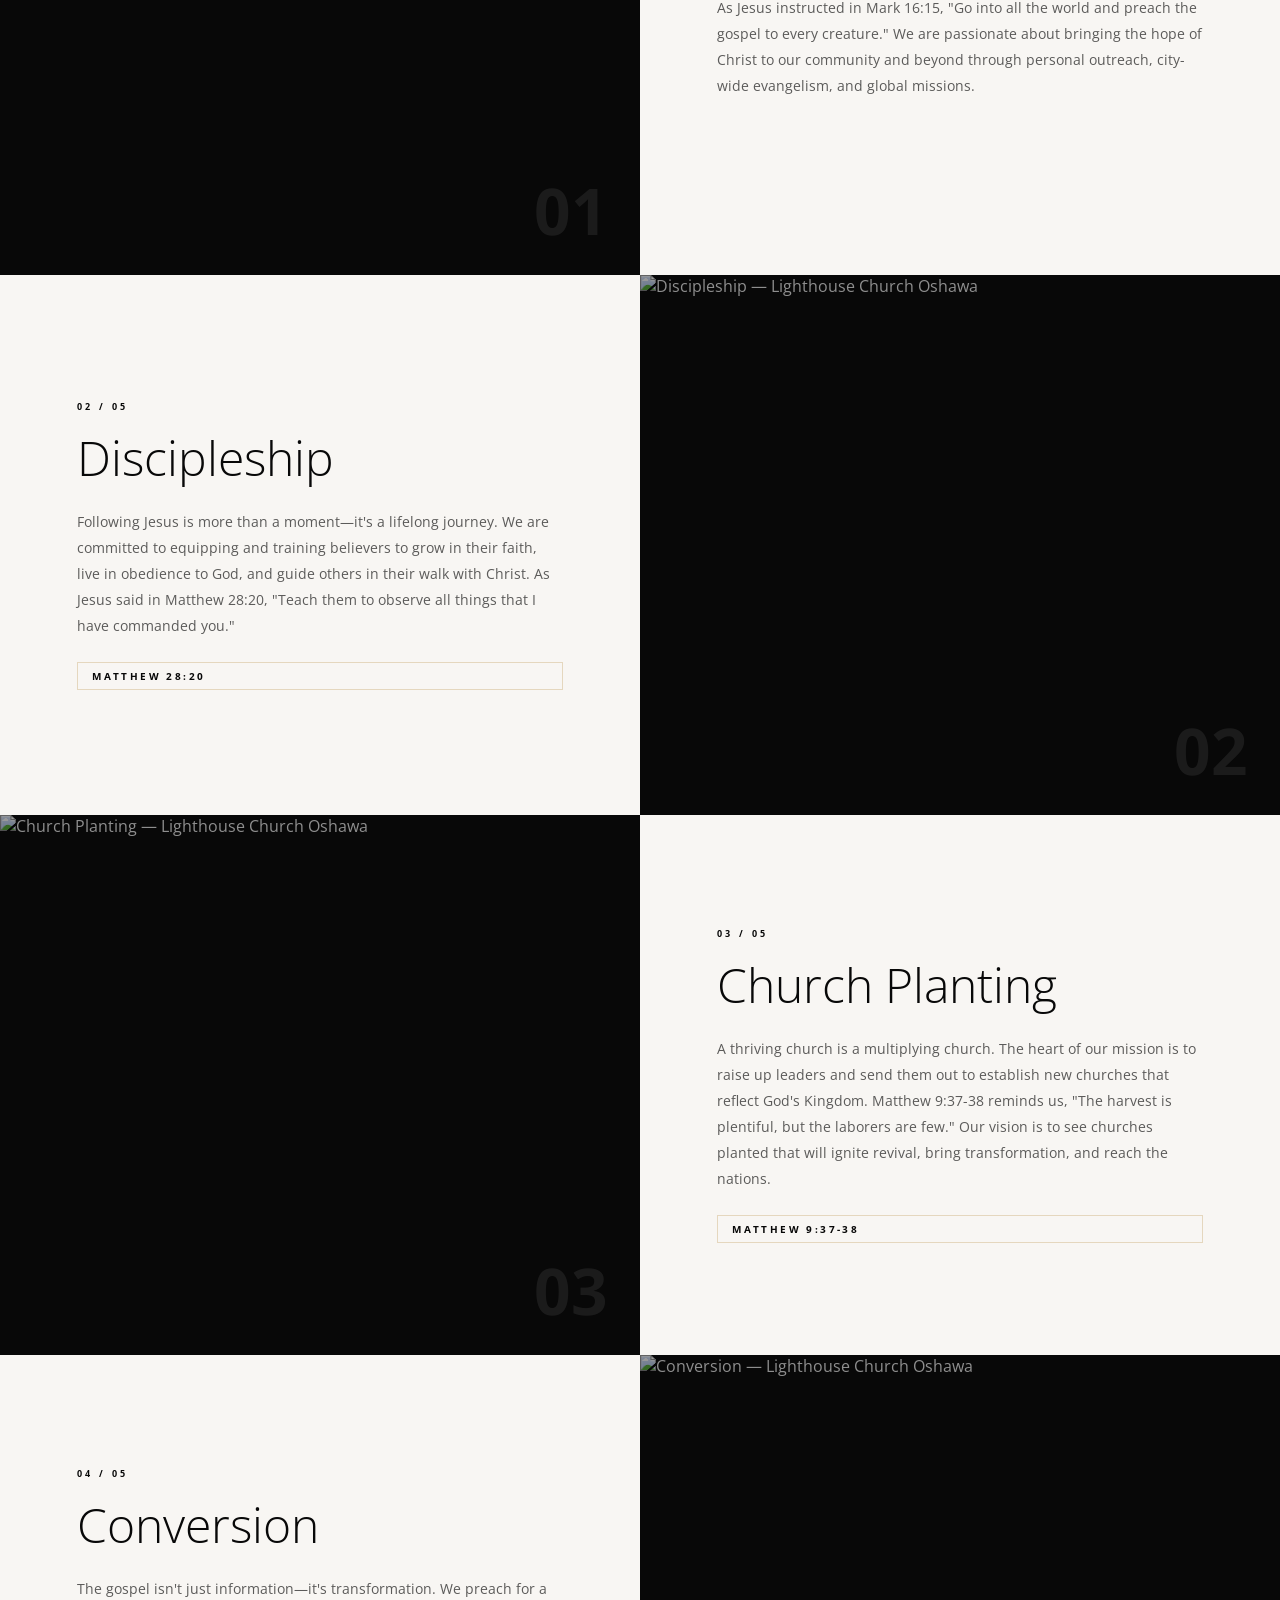
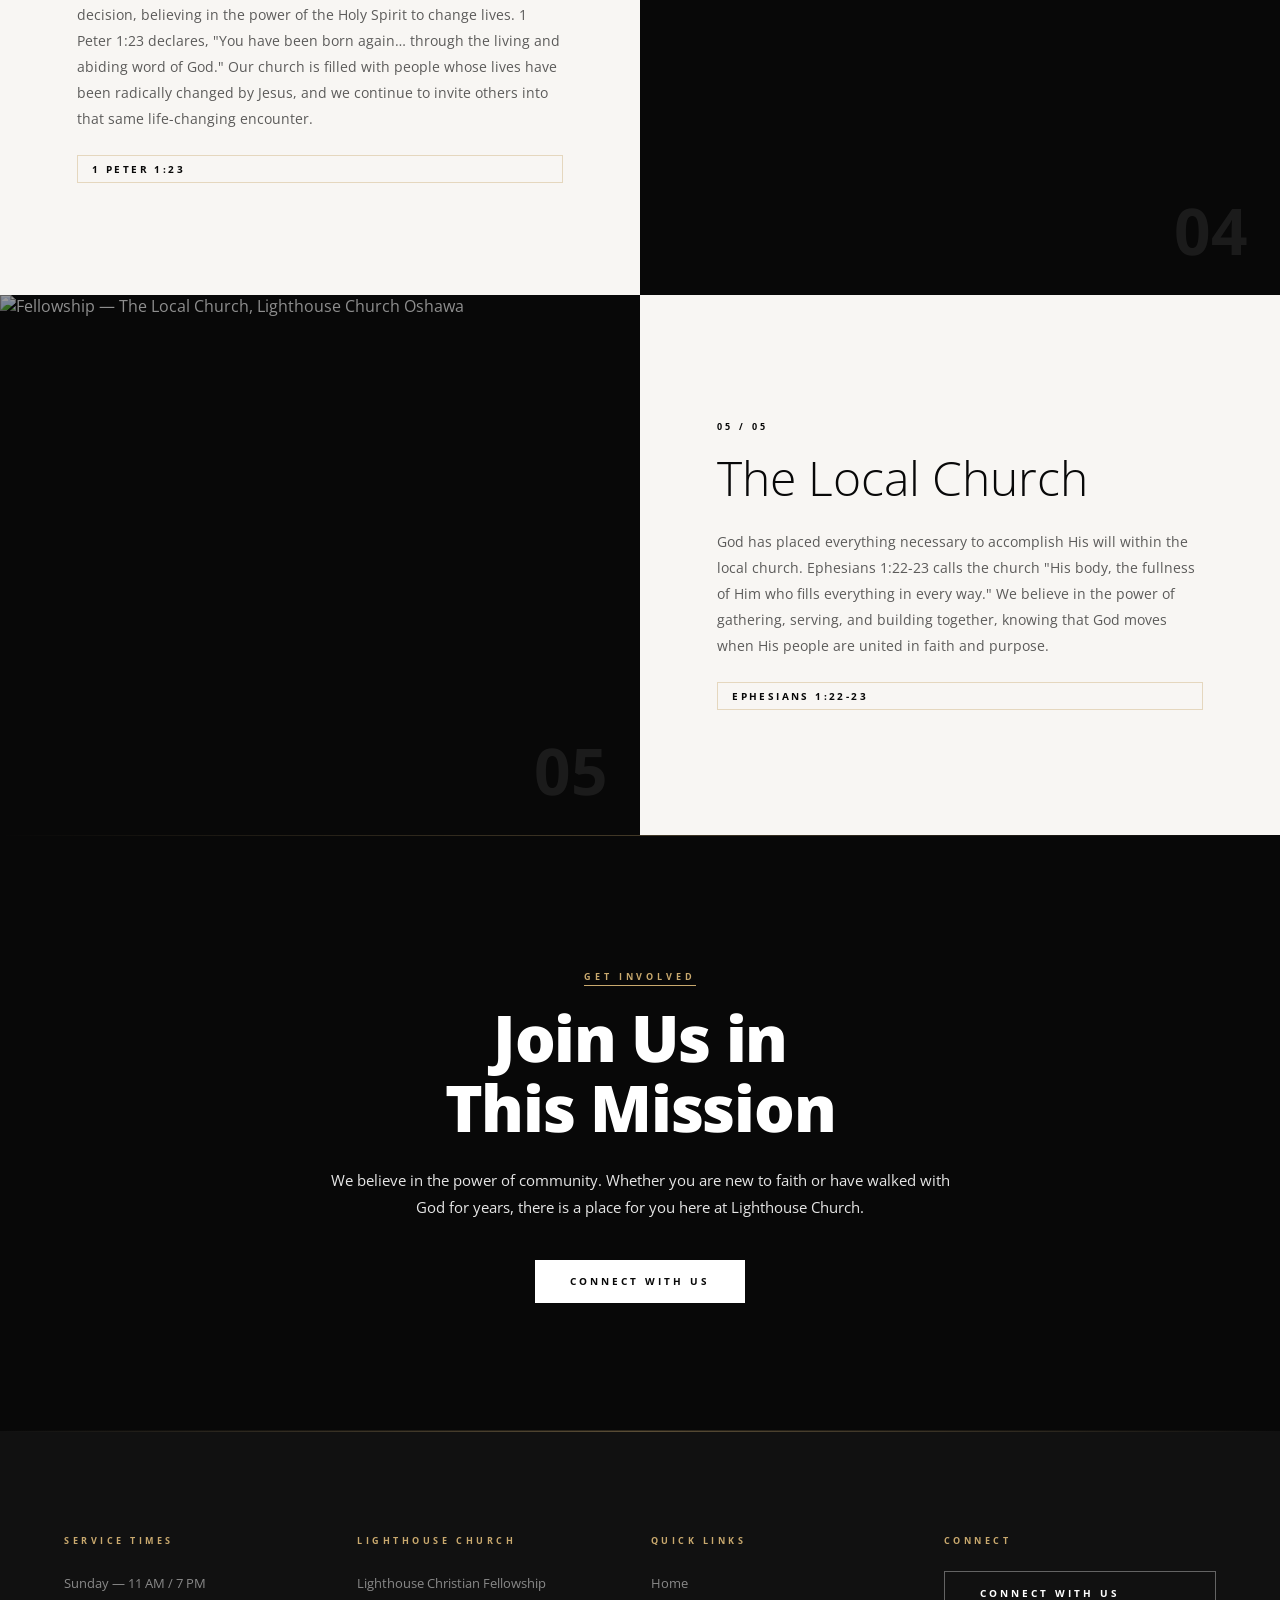
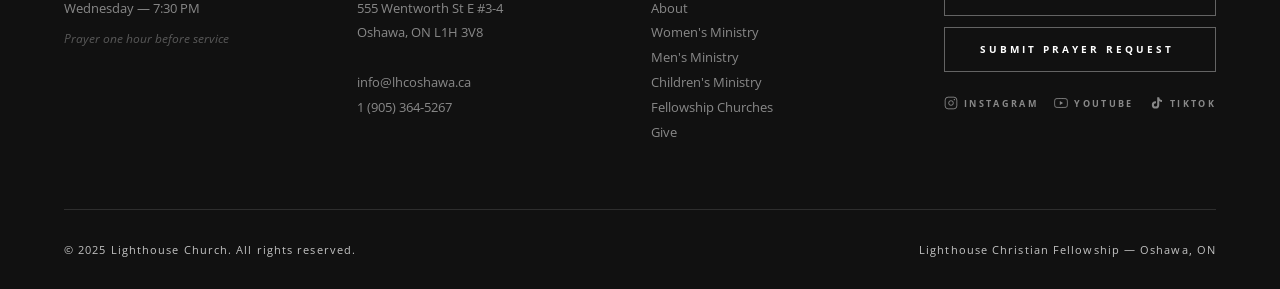
==== commit 5c622f55: "Add files via upload" ====
--- a/about.html
+++ b/about.html
@@ -4,24 +4,32 @@
   <meta charset="UTF-8">
   <meta name="viewport" content="width=device-width, initial-scale=1.0, viewport-fit=cover">
   <meta name="theme-color" content="#080808">
-  <title>About — Mission & Vision | Lighthouse Church Oshawa</title>
-  <meta name="description" content="Lighthouse Church's mission pillars: Evangelism, Discipleship, Church Planting, Conversion, and the Local Church.">
+  <title>About Us — Mission & Vision | Lighthouse Church Oshawa</title>
+  <meta name="description" content="Learn about Lighthouse Church Oshawa. Our mission: Evangelism, Discipleship, Church Planting, Conversion, and the Local Church. Rooted in the gospel.">
   <meta name="keywords" content="Lighthouse Church about, mission, vision, evangelism, discipleship, church planting, Oshawa">
-  <meta property="og:title" content="About — Mission & Vision | Lighthouse Church Oshawa">
-  <meta property="og:description" content="Our mission pillars: Evangelism, Discipleship, Church Planting, Conversion, and the Local Church.">
+  <meta property="og:title" content="About Us — Mission & Vision | Lighthouse Church Oshawa">
+  <meta property="og:description" content="Learn about Lighthouse Church Oshawa. Our mission: Evangelism, Discipleship, Church Planting, Conversion, and the Local Church. Rooted in the gospel.">
   <meta property="og:type" content="website">
   <meta property="og:url" content="https://lhcoshawa.ca/about.html">
+  <meta property="og:locale" content="en_CA">
+  <meta property="og:site_name" content="Lighthouse Church Oshawa">
   <meta property="og:image" content="https://lh3.googleusercontent.com/d/15nF_hgVVnD4MapxXuzGXncJXqKz8RCFm">
   <meta name="twitter:card" content="summary_large_image">
+  <meta name="twitter:creator" content="@lhcoshawa">
   <meta name="twitter:site" content="@lhcoshawa">
   <meta name="twitter:image" content="https://lh3.googleusercontent.com/d/15nF_hgVVnD4MapxXuzGXncJXqKz8RCFm">
+  <meta name="author" content="Lighthouse Christian Fellowship">
   <meta name="robots" content="index, follow">
   <link rel="canonical" href="https://lhcoshawa.ca/about.html">
   <link rel="preconnect" href="https://fonts.googleapis.com">
   <link rel="preconnect" href="https://fonts.gstatic.com" crossorigin>
+  <link rel="preload" as="style" href="https://fonts.googleapis.com/css2?family=Open+Sans:ital,wght@0,300;0,400;0,500;0,600;0,700;0,800;1,300;1,400;1,600&display=swap">
+  <link href="https://fonts.googleapis.com/css2?family=Open+Sans:ital,wght@0,300;0,400;0,500;0,600;0,700;0,800;1,300;1,400;1,600&display=swap" rel="stylesheet">
   <link rel="icon" type="image/png" href="https://lh3.googleusercontent.com/d/1vhiwXZNViO4mbnkXF1VzT7mFLdoLwfUL">
   <link rel="stylesheet" href="styles.css">
-  <link rel="stylesheet" href="mobile-enhancements.css">
+  <script type="application/ld+json">
+  {"@context":"https://schema.org","@type":"AboutPage","url":"https://lhcoshawa.ca/about.html","name":"About Lighthouse Church Oshawa","description":"Mission pillars: Evangelism, Discipleship, Church Planting, Conversion, and the Local Church.","isPartOf":{"@type":"WebSite","url":"https://lhcoshawa.ca"}}
+  </script>
 </head>
 <body>
 
@@ -321,20 +329,6 @@
   });
 </script>
 
-<script>
-  // Theme-based logo switching
-  (function() {
-    const DARK_LOGO  = "https://lh3.googleusercontent.com/d/1FlwmXedUBVWrIdYQppeLKOXL21_4LFs0";
-    const LIGHT_LOGO = "https://lh3.googleusercontent.com/d/1vhiwXZNViO4mbnkXF1VzT7mFLdoLwfUL";
-    function updateLogo() {
-      const img = document.querySelector('.nav-logo-img');
-      if (!img) return;
-      img.src = document.documentElement.getAttribute('data-theme') === 'light' ? LIGHT_LOGO : DARK_LOGO;
-    }
-    updateLogo();
-    const obs = new MutationObserver(updateLogo);
-    obs.observe(document.documentElement, { attributes: true, attributeFilter: ['data-theme'] });
-  })();
-  </script>
+
 </body>
 </html>
--- a/styles.css
+++ b/styles.css
@@ -1,9 +1,9 @@
 /* ============================================================
    LIGHTHOUSE CHURCH — GLOBAL STYLES
-   Cormorant Garamond (serif display) + Montserrat (sans UI)
+   Open Sans — unified typography across all pages
    ============================================================ */
 
-@import url('https://fonts.googleapis.com/css2?family=Cormorant+Garamond:ital,wght@0,300;0,400;0,500;0,600;0,700;1,300;1,400;1,500;1,600;1,700&family=Montserrat:wght@300;400;500;600;700;800;900&display=swap');
+@import url('https://fonts.googleapis.com/css2?family=Open+Sans:ital,wght@0,300;0,400;0,500;0,600;0,700;0,800;1,300;1,400;1,600&display=swap');
 
 /* ── CUSTOM PROPERTIES ─────────────────────────────────────── */
 :root {
@@ -17,8 +17,8 @@
   --white:   #ffffff;
   --ease:    cubic-bezier(0.16, 1, 0.3, 1);
   --ease-2:  cubic-bezier(0.25, 0.46, 0.45, 0.94);
-  --font-serif: 'Cormorant Garamond', Georgia, serif;
-  --font-sans:  'Montserrat', sans-serif;
+  --font-serif: 'Open Sans', sans-serif;
+  --font-sans:  'Open Sans', sans-serif;
   /* Defaults: dark mode */
   --bg:      var(--ink);
   --bg-2:    var(--ink-2);
@@ -2917,11 +2917,9 @@
    FINAL FIXES BATCH
    ================================================================ */
 
-/* ── BOSTON BLACK = Montserrat weight 900 throughout ────────── */
-@import url('https://fonts.googleapis.com/css2?family=Montserrat:wght@900&display=swap');
 
 :root {
-  --font-black: 'Montserrat', sans-serif;
+  --font-black: 'Open Sans', sans-serif;
 }
 
 /* Section titles use Black weight */
@@ -3316,3 +3314,370 @@
   letter-spacing: 0.35em !important;
 }
 
+
+/* ====================================================================
+   LIGHTHOUSE CHURCH — CONSOLIDATED FIXES & ENHANCEMENTS
+   Replaces mobile-enhancements.css — do NOT link mobile-enhancements.css
+   ==================================================================== */
+
+/* ── SAFE AREA INSETS ──────────────────────────────────────── */
+:root {
+  --safe-top:    env(safe-area-inset-top,    0px);
+  --safe-bottom: env(safe-area-inset-bottom, 0px);
+  --safe-left:   env(safe-area-inset-left,   0px);
+  --safe-right:  env(safe-area-inset-right,  0px);
+}
+
+/* ── FIX: NAV HAMBURGER — visible in BOTH light & dark modes ── */
+/* Override: remove the rule that forced icons white in light mode when not scrolled.
+   The old rule "html[data-theme=light] #nav:not(.scrolled) .nav-icon-btn { color:#fff !important }"
+   is why search/toggle were invisible. We fix it here with a stronger selector. */
+html[data-theme="light"] #nav:not(.scrolled) .nav-icon-btn {
+  color: #1a1a1a !important; /* dark icons on light/transparent nav */
+}
+html[data-theme="dark"] #nav:not(.scrolled) .nav-icon-btn {
+  color: #ffffff !important; /* white icons on dark/transparent nav */
+}
+
+/* Hamburger spans — always contrasting vs background */
+.nav-hamburger {
+  color: inherit;
+  padding: 4px;
+}
+.nav-hamburger span {
+  display: block;
+  width: 22px;
+  height: 2px; /* was 1px — now clearly visible */
+  background: currentColor;
+  border-radius: 2px;
+  transition: transform 0.35s var(--ease), opacity 0.3s;
+}
+/* Dark mode nav (transparent) — white hamburger */
+html[data-theme="dark"] .nav-hamburger span { background: #ffffff; }
+/* Light mode nav (transparent) — dark hamburger */
+html[data-theme="light"] .nav-hamburger span { background: #1a1a1a; }
+/* Once scrolled, use theme text color */
+html[data-theme="light"] #nav.scrolled .nav-hamburger span { background: var(--text); }
+html[data-theme="dark"]  #nav.scrolled .nav-hamburger span { background: var(--text); }
+
+/* ── FIX: MOBILE MENU TEXT — dark text in light mode ──────── */
+html[data-theme="light"] #mobile-menu {
+  background: var(--paper) !important;
+}
+html[data-theme="light"] .mobile-nav-links a {
+  color: var(--ink) !important;
+  border-bottom-color: rgba(8,8,8,0.1) !important;
+}
+html[data-theme="light"] .mobile-nav-links a:hover {
+  color: var(--gold) !important;
+}
+html[data-theme="light"] .mobile-menu-footer {
+  border-top-color: rgba(8,8,8,0.1) !important;
+}
+
+/* Dark mode mobile menu — always white text */
+html[data-theme="dark"] #mobile-menu,
+#mobile-menu {
+  background: var(--ink);
+}
+.mobile-nav-links a {
+  color: rgba(255,255,255,0.85);
+  border-bottom-color: rgba(255,255,255,0.06);
+}
+html[data-theme="dark"] .mobile-nav-links a { color: rgba(255,255,255,0.85); }
+
+/* ── MOBILE NAV — tight spacing on small screens ───────────── */
+@media (max-width: 480px) {
+  #nav {
+    height: 64px;
+    padding-left:  calc(1.25rem + var(--safe-left));
+    padding-right: calc(1.25rem + var(--safe-right));
+  }
+  .nav-logo .logo-fallback { font-size: 0.88rem; }
+  .nav-logo img { height: 28px; }
+}
+
+/* ── ENHANCED MOBILE MENU ──────────────────────────────────── */
+#mobile-menu {
+  padding: 6rem clamp(2rem, 8vw, 4rem) calc(3rem + var(--safe-bottom));
+  overflow-y: auto;
+  -webkit-overflow-scrolling: touch;
+}
+
+.mobile-nav-links {
+  display: flex;
+  flex-direction: column;
+  gap: 0;
+}
+.mobile-nav-links a {
+  font-family: var(--font-serif);
+  font-size: clamp(1.9rem, 7vw, 3.2rem);
+  font-weight: 300;
+  letter-spacing: 0.02em;
+  padding: 0.55rem 0;
+  display: block;
+  position: relative;
+  overflow: hidden;
+  opacity: 0;
+  transform: translateX(-20px);
+  transition: color 0.25s var(--ease), padding-left 0.3s var(--ease), opacity 0.45s var(--ease), transform 0.45s var(--ease);
+}
+.mobile-nav-links a::before {
+  content: '';
+  position: absolute;
+  left: 0; top: 0; bottom: 0;
+  width: 2px;
+  background: var(--gold);
+  transform: scaleY(0);
+  transition: transform 0.25s var(--ease);
+}
+.mobile-nav-links a:hover { padding-left: 1rem; }
+.mobile-nav-links a:hover::before { transform: scaleY(1); }
+
+#mobile-menu.open .mobile-nav-links a {
+  opacity: 1;
+  transform: translateX(0);
+}
+/* Stagger delays */
+.mobile-nav-links a:nth-child(1) { transition-delay: 0.05s; }
+.mobile-nav-links a:nth-child(2) { transition-delay: 0.10s; }
+.mobile-nav-links a:nth-child(3) { transition-delay: 0.15s; }
+.mobile-nav-links a:nth-child(4) { transition-delay: 0.20s; }
+.mobile-nav-links a:nth-child(5) { transition-delay: 0.25s; }
+.mobile-nav-links a:nth-child(6) { transition-delay: 0.30s; }
+.mobile-nav-links a:nth-child(7) { transition-delay: 0.35s; }
+
+.mobile-menu-footer {
+  margin-top: 2.5rem;
+  padding-top: 2rem;
+  border-top: 1px solid rgba(255,255,255,0.08);
+}
+
+/* ── EVENT CARDS — new design (replaces evt-card-minimal) ─── */
+.evt-card {
+  flex-shrink: 0;
+  width: clamp(260px, 30vw, 320px);
+  background: var(--bg-2);
+  border: 1px solid var(--border);
+  border-radius: 6px;
+  overflow: hidden;
+  display: flex;
+  flex-direction: column;
+  transition: transform 0.4s var(--ease), box-shadow 0.4s var(--ease), border-color 0.3s;
+  cursor: default;
+}
+.evt-card:hover {
+  transform: translateY(-6px);
+  box-shadow: 0 20px 50px rgba(0,0,0,0.25);
+  border-color: var(--gold);
+}
+
+.evt-card-img {
+  width: 100%;
+  height: 160px;
+  background-size: cover;
+  background-position: center;
+  background-color: var(--bg-3);
+  position: relative;
+  flex-shrink: 0;
+}
+.evt-date-badge {
+  position: absolute;
+  top: 12px; left: 12px;
+  background: rgba(0,0,0,0.75);
+  backdrop-filter: blur(8px);
+  border: 1px solid rgba(201,169,110,0.4);
+  border-radius: 4px;
+  padding: 6px 10px;
+  text-align: center;
+  min-width: 48px;
+}
+.evt-badge-day {
+  display: block;
+  font-family: var(--font-serif);
+  font-size: 1.6rem;
+  font-weight: 300;
+  color: #fff;
+  line-height: 1;
+}
+.evt-badge-mon {
+  display: block;
+  font-family: var(--font-sans);
+  font-size: 0.55rem;
+  font-weight: 700;
+  letter-spacing: 0.18em;
+  color: var(--gold);
+  text-transform: uppercase;
+  margin-top: 2px;
+}
+.evt-card-body {
+  padding: 1.25rem 1.4rem 1.5rem;
+  flex: 1;
+  display: flex;
+  flex-direction: column;
+  gap: 0.5rem;
+}
+.evt-card-meta {
+  display: flex;
+  align-items: center;
+  justify-content: space-between;
+  gap: 0.5rem;
+  flex-wrap: wrap;
+}
+.evt-dow {
+  font-family: var(--font-sans);
+  font-size: 0.58rem;
+  font-weight: 700;
+  letter-spacing: 0.2em;
+  text-transform: uppercase;
+  color: var(--text-2);
+}
+.evt-time-pill {
+  font-family: var(--font-sans);
+  font-size: 0.6rem;
+  font-weight: 700;
+  letter-spacing: 0.1em;
+  color: var(--gold);
+  background: rgba(201,169,110,0.12);
+  border: 1px solid rgba(201,169,110,0.3);
+  padding: 3px 8px;
+  border-radius: 20px;
+  text-transform: uppercase;
+}
+.evt-title {
+  font-family: var(--font-serif);
+  font-size: 1.25rem;
+  font-weight: 400;
+  color: var(--text);
+  line-height: 1.3;
+  margin: 0;
+}
+.evt-loc {
+  display: flex;
+  align-items: center;
+  gap: 5px;
+  font-family: var(--font-sans);
+  font-size: 0.68rem;
+  color: var(--text-2);
+}
+.evt-desc {
+  font-family: var(--font-sans);
+  font-size: 0.76rem;
+  color: var(--text-2);
+  line-height: 1.6;
+  margin: 0;
+}
+
+/* Ministry pages — stacked list style for events */
+.ministry-evt-list {
+  display: flex;
+  flex-direction: column;
+  gap: 1.5rem;
+}
+.ministry-evt-list .evt-card {
+  width: 100%;
+  flex-direction: row;
+  min-height: 130px;
+}
+.ministry-evt-list .evt-card-img {
+  width: 160px;
+  height: auto;
+  flex-shrink: 0;
+}
+.ministry-evt-list .evt-date-badge { top: 10px; left: 10px; }
+@media (max-width: 600px) {
+  .ministry-evt-list .evt-card { flex-direction: column; }
+  .ministry-evt-list .evt-card-img { width: 100%; height: 140px; }
+}
+
+/* Events empty state */
+.events-empty {
+  text-align: center;
+  padding: 4rem 2rem;
+  color: var(--text-2);
+}
+.events-empty .empty-glyph { font-size: 2rem; color: var(--gold); margin-bottom: 1rem; opacity: 0.5; }
+.events-empty h3 { font-family: var(--font-serif); font-size: 1.5rem; font-weight: 300; color: var(--text); margin-bottom: 0.75rem; }
+.events-empty p { font-size: 0.85rem; max-width: 360px; margin: 0 auto 1.5rem; line-height: 1.7; }
+
+/* ── CALENDAR LINK BUTTON (replaces iframe embed) ─────────── */
+.gcal-link-wrap {
+  display: flex;
+  justify-content: center;
+  margin-top: 2.5rem;
+  padding: 0 1rem;
+}
+.gcal-view-btn {
+  display: inline-flex;
+  align-items: center;
+  gap: 0.6rem;
+}
+.gcal-view-btn svg { flex-shrink: 0; }
+
+/* ── MINISTRY PAGE EVENTS GRID ─────────────────────────────── */
+#events-container:not(.evt-track) {
+  display: flex;
+  flex-direction: column;
+  gap: 1.25rem;
+}
+#events-container:not(.evt-track) .evt-card {
+  width: 100%;
+  flex-direction: row;
+}
+#events-container:not(.evt-track) .evt-card-img {
+  width: 140px;
+  min-height: 120px;
+  height: auto;
+  flex-shrink: 0;
+}
+@media (max-width: 580px) {
+  #events-container:not(.evt-track) .evt-card { flex-direction: column; }
+  #events-container:not(.evt-track) .evt-card-img { width: 100%; height: 130px; }
+}
+
+/* Preserve carousel layout for homepage */
+.evt-track .evt-card {
+  width: clamp(260px, 30vw, 320px) !important;
+  flex-direction: column !important;
+}
+.evt-track .evt-card-img {
+  width: 100% !important;
+  height: 160px !important;
+}
+
+/* ── REMOVE OLD CALENDAR EMBED CSS ────────────────────────── */
+.gcal-toggle-wrap,
+.gcal-toggle-btn,
+.gcal-embed-wrap,
+.gcal-embed-wrap iframe { display: none !important; }
+
+/* ── RIPPLE ANIMATION ──────────────────────────────────────── */
+.btn { position: relative; overflow: hidden; }
+.ripple-circle {
+  position: absolute;
+  border-radius: 50%;
+  background: rgba(255,255,255,0.2);
+  transform: scale(0);
+  animation: ripple-anim 0.55s ease-out;
+  pointer-events: none;
+}
+@keyframes ripple-anim { to { transform: scale(2.5); opacity: 0; } }
+
+/* ── FLIP ANIMATION FOR COUNTDOWN ─────────────────────────── */
+.cd-num.flipping {
+  animation: flip-num 0.35s var(--ease) both;
+}
+@keyframes flip-num {
+  0%   { opacity: 0; transform: translateY(-8px); }
+  100% { opacity: 1; transform: translateY(0); }
+}
+
+/* ── WOMEN'S VIDEO — no autoplay visual cue ───────────────── */
+.hero-video-iframe { pointer-events: none; }
+
+/* ── PRINT STYLES ──────────────────────────────────────────── */
+@media print {
+  #nav, #mobile-menu, #page-loader, #cursor-dot, #cursor-ring,
+  #scroll-progress, #live-sticky, .hero-video-wrap { display: none !important; }
+  body { color: #000; background: #fff; }
+}
